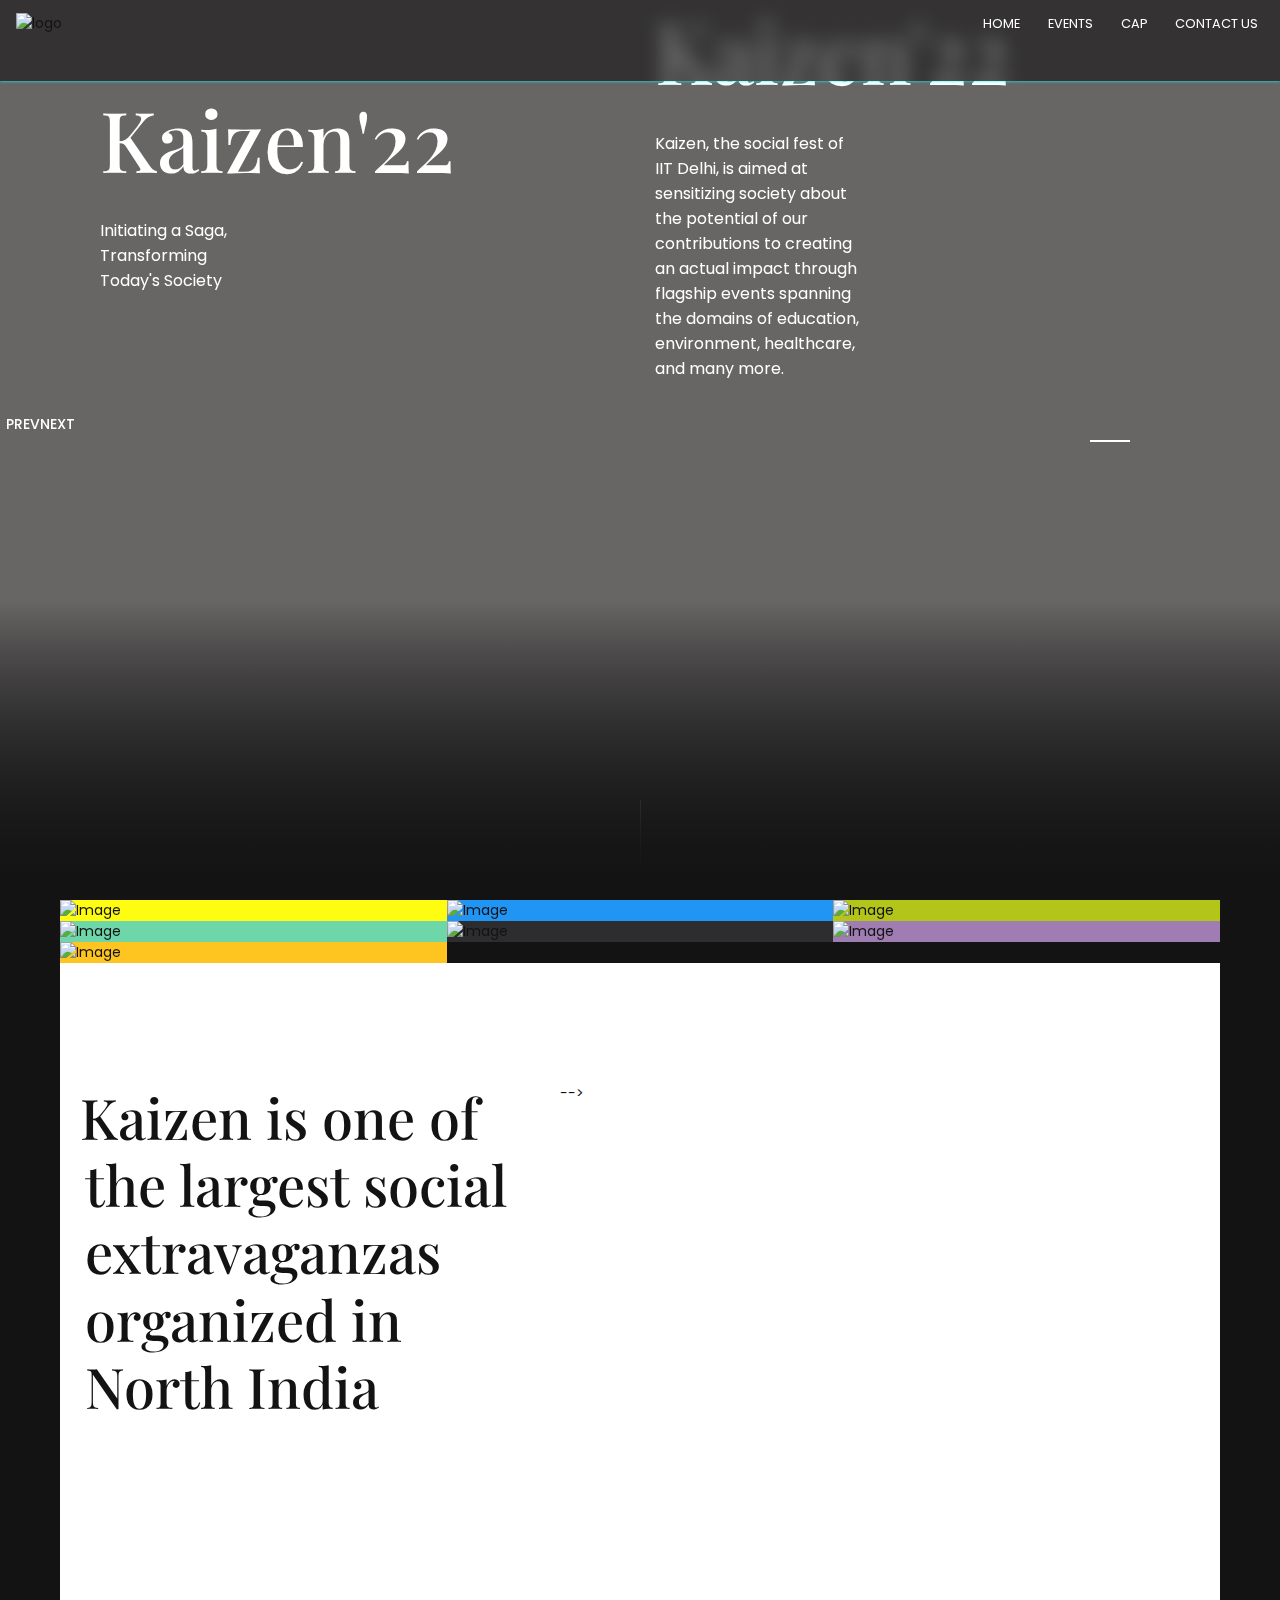
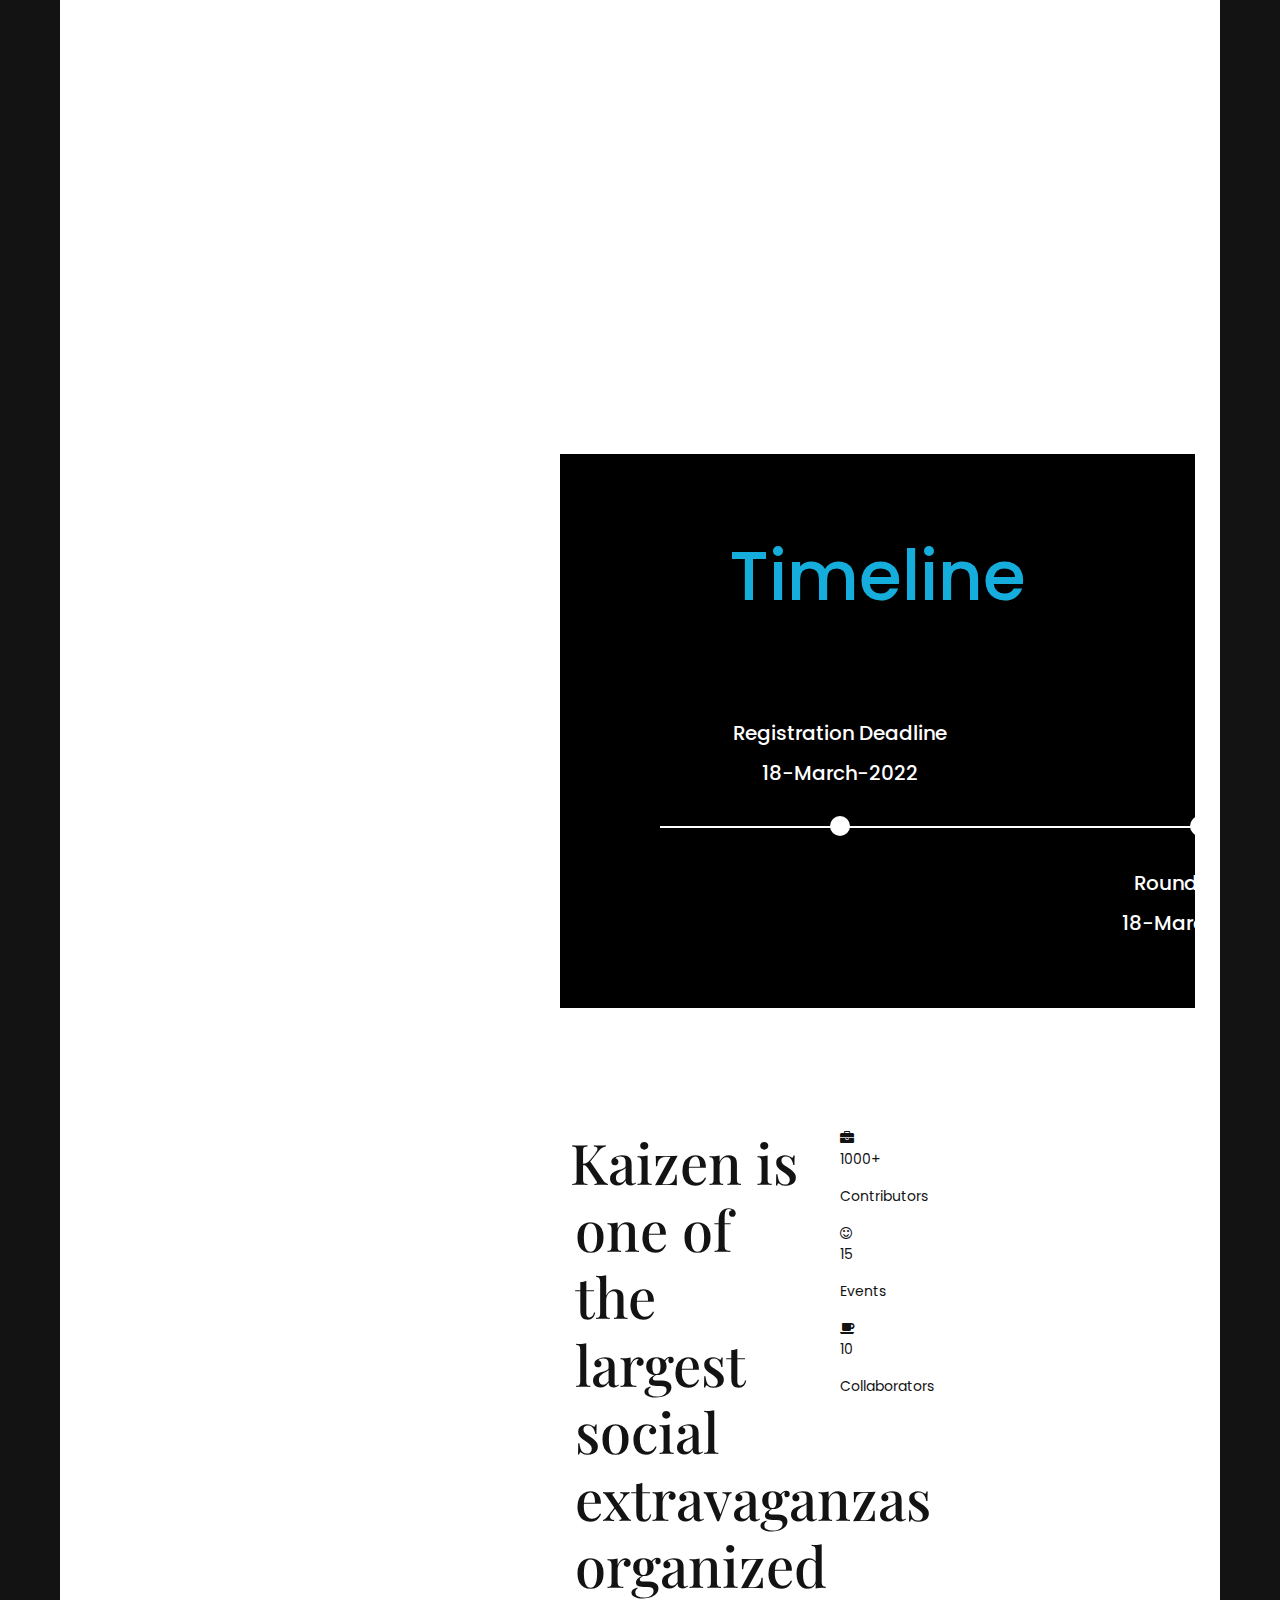
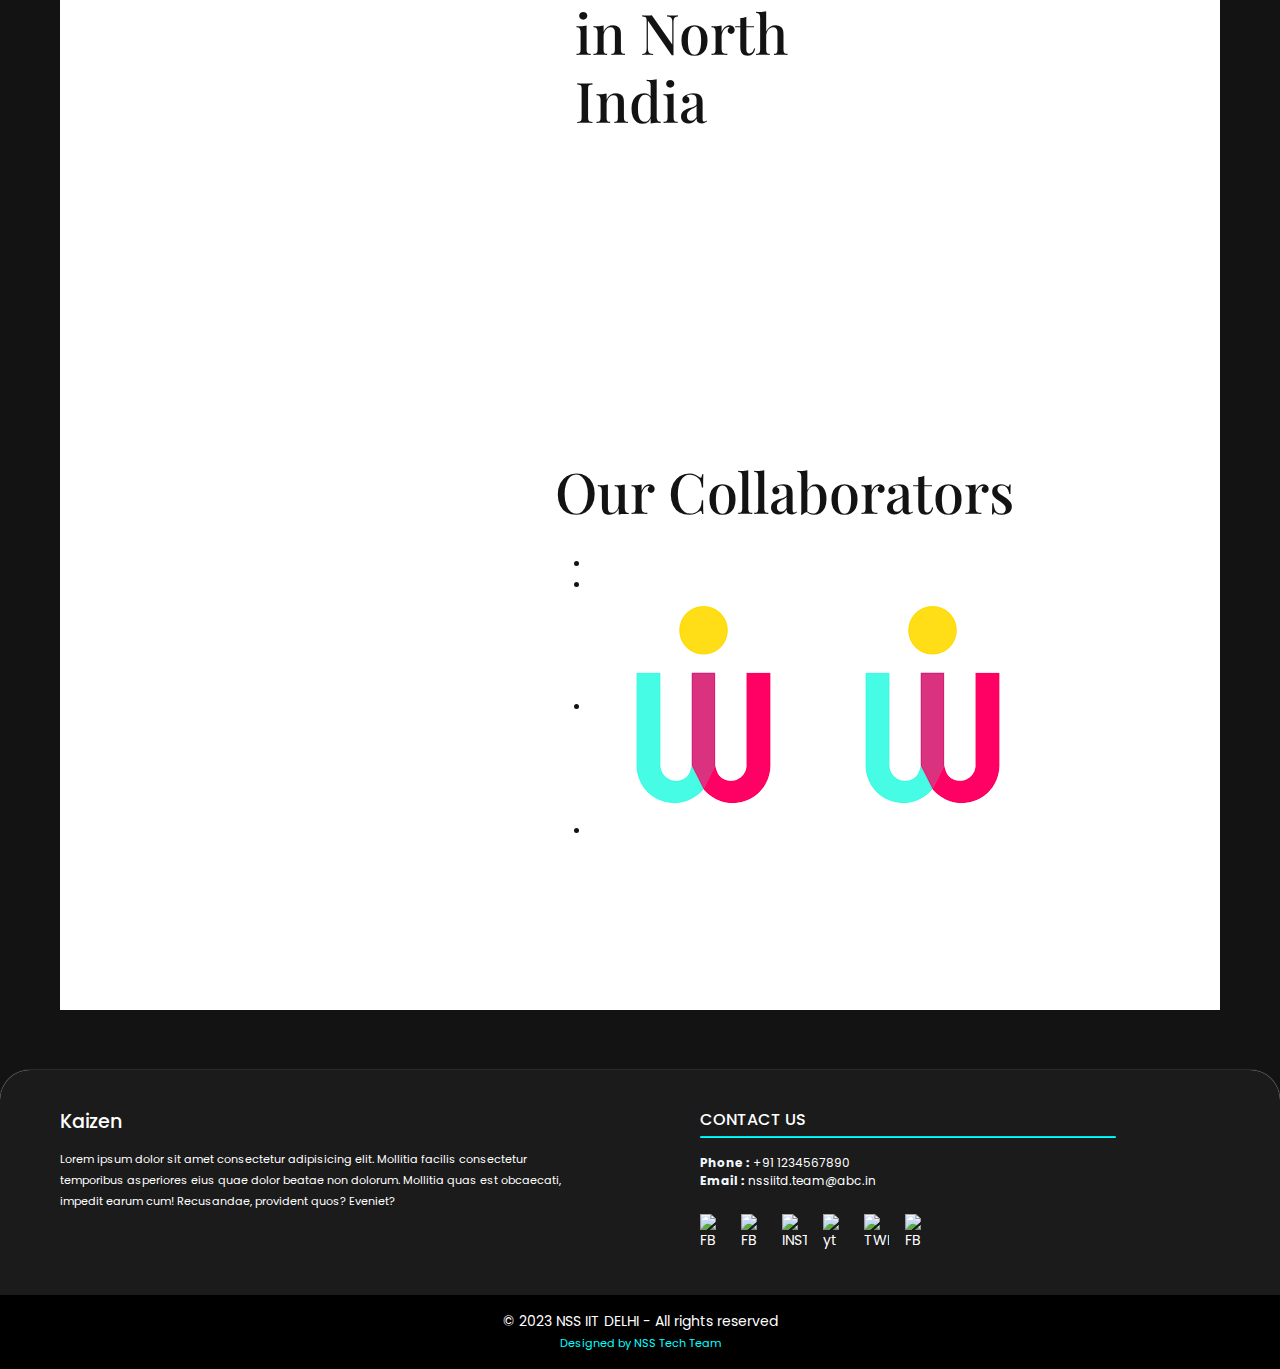
==== index.html @ ca49d946 "Merge pull request #2 from Abhijeet-Gautam5702/footer-navbar" ====
<!doctype html>
<html lang="en">

<head>

  <meta charset="utf-8">
  <meta name="viewport" content="width=device-width, initial-scale=1, shrink-to-fit=no">
  <meta name="format-detection" content="telephone=no">
  <title>Kaizen 2022 || NSS IITD</title>
  <meta name="author" content="NSS IIT Delhi">
  <meta name="description" content="Kaizen 2022">
  <meta name="keywords" content="Kaizen, NSS, IIT Delhi">


  <link href="images/kaizen.png" rel="shortcut icon">

  <!-- <script src="https://code.jquery.com/jquery-3.6.0.min.js"></script> -->

  <!-- CSS FILES -->
  <link rel="stylesheet" href="css/slideshow.css">
  <link rel="stylesheet" href="css/animate.min.css">
  <link rel="stylesheet" href="css/hamburger-menu.css">
  <link rel="stylesheet" href="css/odometer.min.css">
  <link rel="stylesheet" href="css/swiper.min.css">
  <link rel="stylesheet" href="css/fancybox.min.css">
  <link rel="stylesheet" href="css/bootstrap.min.css">
  <link rel="stylesheet" href="css/style.css">
  <link rel="stylesheet" href="css/counter.css">
  <link rel="stylesheet" href="css/footer.css">
  <link rel="stylesheet" href="css/header.css">
  <link rel="stylesheet" href="css/events.css">


</head>

<body>
  <!-- <div class="preloader"> <img src="images/preloader.gif" alt="Image">
  <ul class="text-rotater">
    <li>Hangin there</li>
    <li>Still loading</li>
    <li>Almost done</li>
  </ul>
</div> -->
  <!-- end preloader -->
  <div class="transition-overlay"></div>
  <!-- end transition-overlay -->


  <main>


    <!--
    <ul class="hamburger-navigation">
      <li><a href="https://events-kaizeniitd.netlify.app/aurora" target="blank">Aurora</a>
      </li>
      <li><a href="https://events-kaizeniitd.netlify.app/all_rise" target="blank">All Rise</a>
      </li>
      <li><a href="https://events-kaizeniitd.netlify.app/sociopreneurs" target="blank">Sociopreneurs</a> </li>
      <li><a href="https://events-kaizeniitd.netlify.app/bazinga" target="blank">Bazinga</a></li>
      <li><a href="https://events-kaizeniitd.netlify.app/404_resolved" target="blank">Hackathon</a> </li>
      <li><a href="https://events-kaizeniitd.netlify.app/tamasha" target="blank">Tamasha</a> </li>
      <li><a href="https://events-kaizeniitd.netlify.app/ingenious_geeks" target="blank">Ingenious Geeks</a></li>
    </ul>
  -->

    <!-- end hamburger-navigation -->



    <!-- <svg class="shape-overlays" viewBox="0 0 100 100" preserveAspectRatio="none">
      <path class="shape-overlays__path" d=""></path>
      <path class="shape-overlays__path" d=""></path>
      <path class="shape-overlays__path" d=""></path>
    </svg> -->



    <header class="header">
      <div class="logo"><img src="images/kaizen.png" alt="
        logo"></div>
      <!-- end logo -->

      <ul>
        <li> <a href="#home">HOME</a> </li>
        <li> <a href="#tiles01">EVENTS</a> </li>
        <li> <a target="_blank" href="https://cap-kaizen-iitd.netlify.app/">CAP</a> </li>
        <li> <a href="#footer">CONTACT US</a> </li>
      </ul>


      <!-- <div class="hamburger" id="hamburger">
        <div class="hamburger__line hamburger__line--01">
          <div class="hamburger__line-in hamburger__line-in--01"></div>
        </div>
        <div class="hamburger__line hamburger__line--02">
          <div class="hamburger__line-in hamburger__line-in--02"></div>
        </div>
        <div class="hamburger__line hamburger__line--03">
          <div class="hamburger__line-in hamburger__line-in--03"></div>
        </div>
        <div class="hamburger__line hamburger__line--cross01">
          <div class="hamburger__line-in hamburger__line-in--cross01"></div>
        </div>
        <div class="hamburger__line hamburger__line--cross02">
          <div class="hamburger__line-in hamburger__line-in--cross02"></div>
        </div>
      </div> -->
      <!-- end hamburger -->


      <!-- <div class="equalizer"> <span></span> <span></span> <span></span> <span></span> </div> -->
      <!-- end equalizer -->


    </header>




    <section id="home" class="slider">
      <div class="video-bg">
        <video src="images/teaser.mp4" loop muted autoplay></video>
      </div>
      <!-- end video -->
      <div class="swiper-container">
        <div class="swiper-wrapper">
          <div class="swiper-slide">
            <div class="inner">
              <!-- <h5 data-swiper-parallax="-600">CUSTOM ELEMENTS</h5> -->
              <h2 data-swiper-parallax="-400">Kaizen'22 </h2>
              <p data-swiper-parallax="-200" style="font-size:16px;">Initiating a Saga, Transforming Today's Society</p>
              <a href="#" class="link"></a>
              <!-- <a  class="video-link" data-fancybox data-width="640" data-height="360"> -->
              <!-- <svg version="1.1" xmlns="http://www.w3.org/2000/svg" xmlns:xlink="http://www.w3.org/1999/xlink" x="0px" y="0px"
      viewBox="0 0 104 104" enable-background="new 0 0 104 104" xml:space="preserve">
               <circle class="video-play-circle" fill="none" stroke="#fff" stroke-width="4" stroke-miterlimit="10" cx="52" cy="52" r="50"/>
             </svg> -->
              <!-- <span class="video-play-outline"></span>  -->
              <!-- </a>  -->
            </div>
            <!-- end inner -->
          </div>
          <!-- end swiper-slide -->
          <div class="swiper-slide">
            <div class="inner">
              <!-- <h5 data-swiper-parallax="-600">USER INTERFACE</h5> -->
              <h2 data-swiper-parallax="-400">Kaizen'22</h2>
              <p data-swiper-parallax="-200" style="font-size:16px;">
                Kaizen, the social fest of IIT Delhi, is aimed at sensitizing society about the potential of our
                contributions to creating an actual impact through flagship events spanning the domains of education,
                environment, healthcare, and many more.</p>
              <!-- <a href="#" class="link"></a>  -->
            </div>
            <!-- end inner -->
          </div>
          <!-- end swiper-slide -->
          <!-- <div class="swiper-slide">
           <div class="inner">
            
             <h2 data-swiper-parallax="-400">Setting easy admin system </h2>
             <p data-swiper-parallax="-200">Lorem ipsum dolor sit amet, <u>consectetur adipiscing</u> elit. Aliquam dictum mattis velit, sit amet faucibus felis iaculis nec.</p>
             <a href="#" class="link">DISCOVER NOW</a> </div>
          
         </div> -->
          <!-- end swiper-slide -->
        </div>
        <!-- Add Pagination -->
        <!-- <div class="swiper-pagination"></div> -->
        <!-- Add Navigation -->
        <div class="swiper-button-prev"><span>PREV</span><img src="images/arrow-left.svg" alt="Image"></div>
        <span class="swiper-button-line"></span>
        <div class="swiper-button-next"><span>NEXT</span><img src="images/arrow-right.svg" alt="Image"></div>
      </div>

      </div>
      <a class="ct-btn-scroll ct-js-btn-scroll" id="scrolldownbut" href="#tiles01"><img alt="Arrow Down Icon"
          src="https://raw.githubusercontent.com/solodev/scroll-down-anchor/master/images/arrow-down-1.png"></a>
      </div>

      <!-- end swiper-container -->

      <div class="scroll-down"><span></span></div>
    </section>
    <!-- end slider -->


    <section class="content" id="tiles01">
      <div class="works four-cols">
        <div class="grid-sizer"></div>
        <!-- end grid-sizer -->
        <div class="grid-item-double" style="background-color:	rgb(254, 252, 16); z-index:10;">
          <figure class="reveal-effect se2-white wow perspective-box"><img src="images/Sociopreneur.png" alt="Image">
            <figcaption> <a href="https://events-kaizeniitd.netlify.app/sociopreneurs" target="blank">
                <div class="bg-color" data-background="#ffac06"></div>
                <!-- end bg-color -->
                <div class="brand"> <img src="images/sociopreneur-bg.png" alt="Image"> </div>
                <!-- end brand -->
                <h5>Innovate | Change | Inspire</h5>
                <small>More Info</small>
              </a> </figcaption>
          </figure>
        </div>
        <div class="grid-item-double" style="background-color:	#2095f4; z-index:10;">
          <figure class="reveal-effect se2-white wow perspective-box"> <img src="images/All Rise 2.jpeg" alt="Image">
            <figcaption> <a href="https://events-kaizeniitd.netlify.app/all_rise" target="blank">
                <div class="bg-color" data-background="#ff002a"></div>
                <!-- end bg-color -->
                <div class="brand"> <img src="images/All rise-bg.png" alt="Image"> </div>
                <!-- end brand -->
                <h5>All Rise For Your Rights</h5>
                <small>More info</small>
              </a> </figcaption>
          </figure>
        </div>
        <!-- end grid-item -->
        <div class="grid-item-double " style="background-color:	#b4c51a; z-index:10;">
          <figure class="reveal-effect se2-white wow perspective-box"><img src="images/Bazinga.jpg" alt="Image">
            <figcaption> <a href="https://events-kaizeniitd.netlify.app/bazinga" target="blank">
                <div class="bg-color" data-background="#f88d25"></div>
                <!-- end bg-color -->
                <div class="brand"> <img src="images/bazinga-bg.png" alt="Image"> </div>
                <!-- end brand -->
                <h5>A Stand Up Comedy Event</h5>
                <small>More info</small>
              </a></figcaption>
          </figure>
        </div>
        <!-- end grid-item -->
        <div class="grid-item" style="background-color:	#6dd7a9; z-index:10;">
          <figure class="reveal-effect se2-white wow perspective-box"><img src="images/Hackathon.jpg" alt="Image">
            <figcaption> <a href="https://events-kaizeniitd.netlify.app/404_resolved" target="blank">
                <div class="bg-color" data-background="#6dd7a9"></div>
                <!-- end bg-color -->
                <div class="brand"> <img src="images/resolved-bg.png" alt="Image"> </div>
                <!-- end brand -->
                <h5>Ideate | Code | Win</h5>
                <small>More Info</small>
              </a></figcaption>
          </figure>
        </div>
        <!-- end grid-item -->
        <div class="grid-item" style="background-color:	#2d2d2f; z-index:10;">
          <figure class="reveal-effect se2-white wow perspective-box"><img src="images/Tamasha.png" alt="Image">
            <figcaption><a href="https://events-kaizeniitd.netlify.app/tamasha" target="blank">
                <div class="bg-color" data-background="#2d2d2f"></div>
                <!-- end bg-color -->
                <div class="brand"> <img src="images/Tamasha-bg.png" alt="Image"> </div>
                <!-- end brand -->
                <h5>Create a New Story</h5>
                <small>More Info</small>
                <!-- <small>VIDEO, OTHERS</small> -->
              </a> </figcaption>
          </figure>
        </div>
        <!-- end grid-item -->

        <!-- end grid-item  Inauguration-->
        <div class="grid-item-double" style="background-color:	#9f7cb2; z-index:10;">
          <figure class="reveal-effect se2-white wow perspective-box"><img src="images/Inaguration2 (2).jpeg"
              target="blank" alt="Image">
            <figcaption> <a href="https://events-kaizeniitd.netlify.app/aurora">
                <div class="bg-color" data-background="#e4aab4"></div>

                <div class="brand"> <img src="images/aurora.png" alt="Image"> </div>

                <h5>Where it all begins!</h5>
                <small>More Info</small>
              </a> </figcaption>
          </figure>
        </div>
        <!-- end grid-item -->
        <div class="grid-item" style="background-color:	#fec520; z-index:10;">
          <figure class="reveal-effect se2-white wow perspective-box"><img src="images/Ingenious Geeks.jpg" alt="Image">
            <figcaption> <a href="https://events-kaizeniitd.netlify.app/ingenious_geeks" target="blank">
                <div class="bg-color" data-background="#fec520"></div>
                <!-- end bg-color -->
                <div class="brand"> <img src="images/geeks-bg.png" alt="Image"> </div>
                <!-- end brand -->
                <h5>It's not rocket science</h5>
                <small>More Info</small>
              </a></figcaption>
          </figure>
        </div>
      </div>

<!--
      <div class="container my-auto  ">
        <style type="text/css">
          h1 {
            color: black;
            /* background-color: black; */
            text-align: center;
            margin-top: 950px;
            padding: 30px;
            size: 40px;
          }
        </style>
        <div>
          <h1>Event Schedule</h2>
        </div>
        <img class="py-2" style="display:block;
       width:100%; max-height:930px; " src="images/timeline2.jpg" />

      </div>


      <!-- end side-image-content -->
      <div class="awards" id="counter">
        <div class="container">
          <div class="row">
            <div class="col-md-5 col-sm-12 col-12 wow fadeIn">
              <!-- <h5>OUR AWARDS</h5> -->
              <h2>Kaizen is one of the largest social extravaganzas organized in North India</h2>
            </div>
            <!-- end col-5 -->
            <div class="col-md-7 col-sm-12 col-12 wow fadeIn" data-wow-delay="0.2s">
              <link rel="stylesheet" href="https://netdna.bootstrapcdn.com/font-awesome/4.0.3/css/font-awesome.min.css">
              <div id="projectFacts" class="sectionClass">
                <div class="fullWidth eight columns">
-->

    </div>


    <div class="timeline">
      <div class="timeline-heading">
        <h1>Timeline</h1>
      </div>
      <div class="timeline-container scrollbar-hidden">
        <div class="timeline-line"></div>
        <div class="timeline-event-box">
          <!-- div.event1 -->
          <div class="timeline-event timeline-event-top">
            <div>Registration Deadline</div>
            <div>18-March-2022</div>
            <div class="timeline-dot timeline-dot-top"></div>
          </div>
          <div class="timeline-event timeline-event-bottom">
            <div>Round-1 Quiz</div>
            <div>18-March-2022</div>
            <div class="timeline-dot timeline-dot-bottom"></div>
          </div>
          <div class="timeline-event timeline-event-top">
            <div>First Day of Kaizen</div>
            <div>19-March-2022</div>
            <div class="timeline-dot timeline-dot-top"></div>
          </div>
          <div class="timeline-event timeline-event-bottom">
            <div>Inauguration Ceremony</div>
            <div>19-March-2022</div>
            <div class="timeline-dot timeline-dot-bottom"></div>
          </div>
          <div class="timeline-event timeline-event-top">
            <div>Event Date</div>
            <div>19-March-2022</div>
            <div class="timeline-dot timeline-dot-top"></div>
          </div>
          <div class="timeline-event timeline-event-bottom">
            <div>Registration Deadline</div>
            <div>20-March-2022</div>
            <div class="timeline-dot timeline-dot-bottom"></div>
          </div>
          <div class="timeline-event timeline-event-top">
            <div>Finish Date</div>
            <div>20-April-2022, 6:45pm - 8:45pm</div>
            <div class="timeline-dot timeline-dot-top"></div>
          </div>
        </div>
      </div>
    </div>





    <!-- <div class="container my-auto  ">
      <style type="text/css">

        h1  {color: black;
             /* background-color: black; */
             text-align: center;
             margin-top: 950px;
           padding: 30px;
          size: 40px;}
        
        </style>
     <div> <h1>Event Schedule</h2>
     </div>
      <img class="py-2" style="display:block;
       width:100%; max-height:930px; " src="images/timeline2.jpg"/>
      
    </div> -->
    
 
    <!-- end side-image-content -->
    <div class="awards" id="counter">
      <div class="container">
        <div class="row">
          <div class="col-md-5 col-sm-12 col-12 wow fadeIn">
            <!-- <h5>OUR AWARDS</h5> -->
            <h2>Kaizen is one of the largest social extravaganzas organized in North India</h2>
          </div>
          <!-- end col-5 -->
          <div class="col-md-7 col-sm-12 col-12 wow fadeIn" data-wow-delay="0.2s">
            <link rel="stylesheet" href="https://netdna.bootstrapcdn.com/font-awesome/4.0.3/css/font-awesome.min.css">
            <div id="projectFacts" class="sectionClass">
              <div class="fullWidth eight columns">

                  <div class="projectFactsWrap " style="justify-content:center">
                    <div class="item wow fadeInUpBig animated animated" data-number="4500" style="visibility: visible;">
                      <i class="fa fa-briefcase"></i>
                      <p id="number1" class="number">1000+</p>

                      <span></span>
                      <p>Contributors</p>
                    </div>
                    <div class="item wow fadeInUpBig animated animated" data-number="15" style="visibility: visible;">
                      <i class="fa fa-smile-o"></i>
                      <p id="number2" class="number">15</p>
                      <span></span>
                      <p>Events</p>
                    </div>
                    <div class="item wow fadeInUpBig animated animated" data-number="10" style="visibility: visible;">
                      <i class="fa fa-coffee"></i>
                      <p id="number3" class="number">10</p>
                      <span></span>
                      <p>Collaborators</p>
                    </div>

                  </div>
                </div>
              </div>
              <!-- end row inner -->
            </div>
            <!-- end col-7 -->
          </div>
          <!-- end row -->
        </div>
        <!-- end container -->
      </div>


      <!-- Slideshow container -->
      <div class="slideshow-container">

        <!-- Full-width images with number and caption text -->
        <div class="mySlides fade">
          <div class="numbertext"></div>
          <img src="images/slideshow4.jpeg" style="width:100%">
        </div>
        <div class="mySlides fade">
          <div class="numbertext"></div>
          <img src="images/slideshow5.jpeg" style="width:100%">
        </div>
        <div class="mySlides fade">
          <div class="numbertext"></div>
          <img src="images/slideshow6.jpeg" style="width:100%">
        </div>
        <div class="mySlides fade">
          <div class="numbertext"></div>
          <img src="images/slideshow2.jpeg" style="width:100%">
        </div>

        <div class="mySlides fade">
          <div class="numbertext"></div>
          <img src="images/slideshow1.jpeg" style="width:100%">
        </div>

        <!-- Next and previous buttons -->

      </div>
      <br>

      <!-- The dots/circles -->
      <!-- <div style="text-align:center">
        <span class="dot" onclick="currentSlide(1)"></span>
        <span class="dot" onclick="currentSlide(2)"></span>
        <span class="dot" onclick="currentSlide(3)"></span>
        <span class="dot" onclick="currentSlide(4)"></span>
        <span class="dot" onclick="currentSlide(5)"></span>
      </div> -->


      <div class="our-clients my-5">
        <h2>Our Collaborators</h2>
        <ul class="container-fluid m-3">
          <li> <img class="sponsers"
              src="http://cdn.shopify.com/s/files/1/0396/4459/4329/files/N1_1200x1200.png?v=1605945685" alt=""> <img
              class="sponsers" src="http://cdn.shopify.com/s/files/1/0396/4459/4329/files/N1_1200x1200.png?v=1605945685"
              alt=""> </li>
          <li> <img class="sponsers"
              src="https://media.geeksforgeeks.org/wp-content/cdn-uploads/20200617163105/gfg-logo.png" alt=""> <img
              class="sponsers" src="https://media.geeksforgeeks.org/wp-content/cdn-uploads/20200617163105/gfg-logo.png"
              alt=""> </li>
          <li> <img class="sponsers"
              src="[data-uri]"
              alt=""> <img class="sponsers"
              src="[data-uri]"
              alt=""> </li>
          <li> <img class="sponsers" src="images/soch.jpeg" alt="" style="
          background: #f7f7f7;
      "> <img class="sponsers" src="images/soch.jpeg" alt="" style="
      background: #f7f7f7;
"> </li>

        </ul>
      </div>


      <!-- end awards -->
    </section>
    <!-- end content -->

    <!--Footer starts-->
    <footer id="footer" class="footer">
      <div class="footer__kaizen">
        <div class="kaizen-title">
          <h2>Kaizen</h2>
          <img src="images/kaizen.png" alt="">
        </div>
        <p class="kaizen-desc">
          Lorem ipsum dolor sit amet consectetur adipisicing elit. Mollitia facilis consectetur temporibus asperiores
          eius quae dolor beatae non dolorum. Mollitia quas est obcaecati, impedit earum cum! Recusandae, provident
          quos? Eveniet?
        </p>

      </div>
      <div class="footer__reach">
        <div class="reach-contact">
          <h2>CONTACT US</h2>
          <hr>
          <ul>
            <li>
              <span>Phone :</span>
              +91 1234567890
            </li>
            <li>
              <span>Email :</span>
              nssiitd.team@abc.in
            </li>
          </ul>
        </div>
        <div class="reach-socials">
          <a href="https://www.facebook.com/NSSIITDelhi" target="blank">
            <img alt="FB" src="images/facebookl.png" />
          </a>
          <a href="https://www.linkedin.com/company/nss-iit-delhi/?originalSubdomain=in" target="blank">
            <img alt="FB" src="images/linkedin.png" />
          </a>
          <a href="https://www.instagram.com/nssiitd/?hl=en" target="blank">
            <img alt="INST" src="images/instagram.png" />
          </a>
          <a href="https://www.youtube.com/channel/UC3nq2Tsw8eruu22-MBr2_ow" target="blank">
            <img alt="yt" src="images/youtube.png" />
          </a>
          <a href="https://mobile.twitter.com/nss_iitd" target="blank">
            <img alt="TWITTER" src="images/twitter.png" />
          </a>
          <a href="http://nss.iitd.ac.in/#!/" target="blank">
            <img alt="FB" src="images/web-link.png" />
          </a>
        </div>
      </div>

      <section class="footer__copyright">© 2023 NSS IIT DELHI - All rights reserved <br>
        <span>
          Designed by NSS Tech Team
        </span>
      </section>
    </footer>
    <!--Footer ends-->


  </main>

  <audio id="link" src="images/Website_music.mp3" preload="auto"></audio>

  <!-- JS FILES -->
  <script src="js/jquery.min.js"></script>
  <script>
    // PRELOADER
    (function ($) {
      $(window).load(function () {
        $("body").addClass("page-loaded");
      });
    })(jQuery)
  </script>

  <script src="js/slideshow.js"></script>
  <script src="js/bootstrap.min.js"></script>
  <script src="js/swiper.min.js"></script>
  <script src="js/fancybox.min.js"></script>
  <script src="js/jquery.stellar.js"></script>
  <script src="js/odometer.min.js"></script>
  <script src="js/hamburger.min.js"></script>
  <script src="js/easings.js"></script>
  <script src="js/isotope.min.js"></script>
  <script src="js/wow.min.js"></script>
  <script src="js/perspective.min.js"></script>
  <script src="js/scripts.js"></script>
  <script src="js/counter.js"></script>
  <script src="js/scroll-down.js"></script>
  <!-- <script src="js/header.js"></script> -->


</body>

</html>
---- css/style.css ----
/*

@Author: Themezinho
@URL: http://www.themezinho.net
 
This file contains the styling for the actual theme, this
is the file you need to edit to change the look of the
theme.


	// Table of contents //

		01. GOOGLE FONTS
		02. BODY
		03. HTML TAGS
		04. CUSTOM TAGS
		05. SECTIONS
		06. CONTENT
		07. ODOMETER
		08. EQUALIZER
		09. REVEAL EFFECT
		10. PAGE TRANSITION
		11. PRELOADER
		12. PAGE LOADED
		13. TEXT ROTATER
		14. PERSPECTIVE 
		15. SOCIAL BAR
		16. HEADER
		17. DROPDOWN
		18. SLIDER
		19. SLIDER FRACTION
		20. SLIDER BUTTONS
		21. SLIDER CONTENT
		22. SLIDER LINKS
		23. INT HERO
		24. ABOUT STUDIO
		25. WORKS
		26. WORKS FILTER
		27. WORKS FIGURE
		28. ICON FEATURES
		29. TEAM MEMBERS
		30. CLIENTS
		31. SIDE IMAGE CONTENT
		32. AWARDS
		33. JOURNAL
		34. CONTACT
		35. FOOTER
		36. SCROLL DOWN
		37. RESPONSIVE MEDIUM FIXES
		38. RESPONSIVE TABLET FIXES
		39. RESPONSIVE MOBILE FIXES

	

*/

/* GOOGLE FONTS */
@import url("https://fonts.googleapis.com/css?family=Playfair+Display|Fjalla+One|Poppins:300,400,500,600,700,900&subset=latin-ext");

html{
  scroll-behavior: smooth;
}
/* BODY */
* {
  outline: none !important;
}
body {
  margin: 0;
  padding: 0;
  font-family: "Poppins", sans-serif;
  font-size: 14px;
  color: #131314;
  background: #131314;
}
body {
  -webkit-font-smoothing: antialiased;
  text-rendering: optimizeLegibility;
  -moz-osx-font-smoothing: grayscale;
}
body {
  height: 100%;
}
html {
  height: 100%;
}

/* HTML TAGS */
a {
  -webkit-transition: 0.25s ease-in-out;
  -moz-transition: 0.25s ease-in-out;
  -ms-transition: 0.25s ease-in-out;
  -o-transition: 0.25s ease-in-out;
  transition: 0.25s ease-in-out;
  text-decoration: none;
  color: white;
}
a:hover {
  text-decoration: none;
  color: white;
}
img {
  max-width: 100%;
}
strong {
  font-weight: 700;
}
b {
  font-weight: 700;
}

/* CUSTOM TAGS */
.pull-left {
  float: left;
}
.pull-right {
  float: right;
}
.overflow-hidden {
  overflow: hidden;
}
.no-margin {
  margin: 0 !important;
}

/* SECTIONS */
main {
  width: 100%;
  float: left;
  position: relative;
  z-index: 2;
}
section {
  position: relative;
}
aside {
  position: relative;
}
footer {
  position: relative;
}

/* CONTENT */
.content {
  width: calc(100% - 120px);
  float: left;
  background: #fff;
  margin: 0 60px;
}

/* ODOMETER */
.odometer.odometer-auto-theme .odometer-digit,
.odometer.odometer-theme-car .odometer-digit {
  padding: 0;
}
.odometer.odometer-auto-theme .odometer-digit .odometer-digit-inner,
.odometer.odometer-theme-car .odometer-digit .odometer-digit-inner {
  left: 0;
}

/* EQUALIZER */
.equalizer {
  width: 18px;
  height: 20px;
  cursor: pointer;
  position: relative;
}
.equalizer span {
  background: #fff;
  width: 3px;
  height: 0px;
  bottom: 0;
  left: 0%;
  display: block;
  position: absolute;
  transition: height 0.2s linear;
}
.equalizer span:nth-child(1) {
  margin-left: 5px;
}
.equalizer span:nth-child(2) {
  margin-left: 10px;
}
.equalizer span:nth-child(4) {
  margin-left: 15px;
}
.equalizer span:nth-child(5) {
  margin-left: 20px;
}
.equalizer.paused span {
  height: 3px !important;
}

/* PAGE TRANSITION */
.transition-overlay {
  width: 100%;
  height: 100%;
  position: fixed;
  left: 0;
  top: 0;
  background: #f50c19;
  z-index: 99999;
  opacity: 0;
  visibility: hidden;
}
.transition-overlay {
  -moz-transition: all 0.5s ease;
  -o-transition: all 0.5s ease;
  -ms-transition: all 0.5s ease;
  transition: all 0.5s ease;
}
.transition-overlay.show-me {
  opacity: 1;
  visibility: visible;
}

/* PRELOADER */
.preloader {
  width: 100%;
  height: 100%;
  position: fixed;
  left: 0;
  top: 0;
  z-index: 99;
  background: #f50c1a;
}
.preloader {
  -webkit-transition: all 0.4s ease;
  -moz-transition: all 0.4s ease;
  -ms-transform: all 0.4s ease;
  transition: all 0.4s ease;
}
.preloader * {
  -webkit-transition: all 0.4s ease;
  -moz-transition: all 0.4s ease;
  -ms-transform: all 0.4s ease;
  transition: all 0.4s ease;
}
.preloader img {
  width: 80px;
  height: 80px;
  position: absolute;
  left: 50%;
  top: 50%;
  margin-left: -40px;
  margin-top: -40px;
  z-index: 4;
  border-radius: 50%;
  padding: 10px;
  background: #fff;
}

/* PAGE LOADED */
.page-loaded .preloader {
  top: -100%;
  transition-delay: 0.6s;
}
.page-loaded .preloader img {
  opacity: 0;
  margin-top: -120px;
  transition-delay: 0.3s;
}



.page-loaded .header {
  /* background: rgba(0, 0, 0, 0.3); */
  /* backdrop-filter: blur(10px); */
  width: 100%;
  position: fixed;
  top: 0;
  z-index: 999;
  opacity: 1;
  transition-delay: 0.2s;
}


.page-loaded .slider {
  transform: translateY(0);
  transition-delay: 0.6s;
  opacity: 1;
}
.page-loaded .int-hero .inner h2 {
  transform: translateY(0);
  transition-delay: 0.6s;
  opacity: 1;
}

/* TEXT ROTATER*/
.text-rotater {
  width: 100%;
  float: left;
  height: 20px;
  position: absolute;
  left: 0;
  top: 50%;
  margin-top: 60px;
  font-size: 11px;
  font-weight: 600;
  color: #fff;
  text-transform: uppercase;
}
.text-rotater li {
  width: 100%;
  position: absolute;
  left: 0;
  top: 0;
  text-align: center;
  opacity: 0;
  animation: play 4.5s infinite;
}
.text-rotater li:nth-child(2) {
  animation-delay: 1.5s;
}
.text-rotater li:nth-child(3) {
  animation-delay: 3s;
}

/* PERSPECTIVE HOVER */
.perspective-box {
  position: relative;
  display: inline-block;
  width: 100%;
  margin: 5px;
  cursor: pointer;
  transform: perspective(600px) translate3d(0, 0, 0);
  backface-visiblity: none;
  transform-style: preserve-3d;
}
.perspective-box img {
  width: 100%;
  float: left;
}
.perspective-box:hover {
  box-shadow: 0 66px 75px -10px rgba(0, 0, 0, 0.3);
  transform-style: preserve-3d;
  z-index: 20;
}

/* SOCIAL BAR */
.social-bar {
  width: 400px;
  position: fixed;
  left: 0;
  top: 50%;
  margin-top: 200px;
  z-index: 3;
  -moz-transform: rotate(-90deg);
  -ms-transform: rotate(-90deg);
  -webkit-transform: rotate(-90deg);
  transform: rotate(-90deg);
  -moz-transform-origin: 0 0;
  -ms-transform-origin: 0 0;
  -webkit-transform-origin: 0 0;
  transform-origin: 0 0;
  text-align: center;
}
.social-bar li {
  display: inline-block;
  list-style: none;
  padding: 20px 0;
  margin: 0 10px;
  font-weight: 600;
  -moz-transform: rotate(+90deg);
  -ms-transform: rotate(+90deg);
  -webkit-transform: rotate(+90deg);
  transform: rotate(+90deg);
}
.social-bar li a {
  float: left;
  color: #fff;
  font-size: 11px;
}
.social-bar li a:hover {
  text-decoration: none;
  color: #f50c1a;
}

/* HEADER */

/* .header {
  width: 100%;
  position: absolute;
  left: 0;
  top: -100%;
  z-index: 5;
  opacity: 0;
}  */
.header {
  -webkit-transition: all 1s ease;
  -moz-transition: all 1s ease;
  -ms-transform: all 1s ease;
  transition: all 1s ease;
}
/*
.header .logo {
  margin-right: 0px;
  margin-top: 0px;
}
.header .logo img {
  width: 70px;
  object-fit: cover;
}
*/
/*
.header .phone {
  float: left;
  color: #fff !important;
  line-height: 32px;
  font-family: "Fjalla One";
}
.header .language {
  float: right;
  margin-right: 30px;
  margin-bottom: 0;
}
.header .language li {
  float: left;
  list-style: none;
  margin: 0;
  margin-left: 20px;
  font-family: "Fjalla One";
}
.header .language li a {
  float: left;
  color: #fff;
  line-height: 35px;
}
.header .language li a:hover {
  text-decoration: none;
  opacity: 0.8;
}
.header .hamburger {
  float: right;
  margin-top: -5px;
}
.header .equalizer {
  float: right;
  margin-top: 5px;
  margin-right: 20px;
}
.overflow-hidden .header .logo img {
  -webkit-filter: brightness(0) invert(1);
  filter: brightness(0) invert(1);
}
*/

/* DROPDOWN */
.hamburger-navigation li:hover ul {
  display: block;
}
.hamburger-navigation li ul {
  width: 100%;
  float: left;
  margin: 0;
  padding: 0;
  text-align: center;
  display: none;
}
.hamburger-navigation li ul li {
  width: auto;
  float: none;
  display: inline-block;
  padding: 0;
  margin: 0;
  position: relative;
}
.hamburger-navigation li ul li:after {
  content: "";
  width: 6px;
  height: 6px;
  background: #fff;
  position: absolute;
  right: -16px;
  top: 7px;
  border-radius: 50%;
}
.hamburger-navigation li ul li:last-child:after {
  display: none;
}
.hamburger-navigation li ul li a {
  font-size: 15px;
  padding: 0 10px;
}

/* SLIDER */
.slider {
  width: 100%;
  height: 100vh;
  float: left;
  position: relative;
  background: #131314;
  z-index: 1;
}
.slider {
  transform: translateY(250px);
  opacity: 0;
}
.slider {
  -webkit-transition: 0.25s ease-in-out;
  -moz-transition: 0.25s ease-in-out;
  -ms-transition: 0.25s ease-in-out;
  -o-transition: 0.25s ease-in-out;
  transition: 0.25s ease-in-out;
}
.slider .video-bg {
  width: 100%;
  height: 100%;
  position: absolute;
  left: 0;
  top: 0;
  overflow: hidden;
  background: #686565;
}
.slider .video-bg video {
  min-height: 100%;
  min-width: 100%;
  float: left;
  mix-blend-mode: hard-light;
  -webkit-filter: grayscale(100%) contrast(1);
  filter: grayscale(100%) contrast(0.8);
}
.slider .video-bg:after {
  content: "";
  width: 100%;
  height: 100%;
  position: absolute;
  top: 0;
  left: 0;
  background-color: #1d3162;
  mix-blend-mode: lighten;
}
.slider .animation-hero {
  width: 100%;
  height: 100%;
  position: absolute;
  left: 0;
  top: 0;
  background: url(../images/hero1.gif) center no-repeat #131314;
  background-size: 600px 450px;
}
.slider .swiper-container {
  width: 100%;
  height: 100%;
  position: absolute;
  left: 0;
  top: 0;
  overflow: hidden;
}
.slider .swiper-container {
  -webkit-transition: all 0.8s ease;
  -moz-transition: all 0.8s ease;
  -ms-transform: all 0.8s ease;
  transition: all 0.8s ease;
}
.slider .swiper-container .swiper-wrapper {
  width: 100%;
  float: left;
  display: flex;
  flex-direction: row;
}

/* SPLIT */
.split {
  width: 100%;
  height: 100vh;
  float: left;
  position: relative;
  background: #131314;
  z-index: 1;
}
.split .inner {
  width: 100%;
  float: left;
  padding: 0 100px;
  color: #fff;
}
.split .inner p {
  display: inline-block;
  width: 50%;
  font-size: 32px;
  font-weight: 300;
}
.split .inner a {
  display: inline-block;
  font-size: 12px;
  font-weight: 600;
  color: #fff;
  position: relative;
}
.split .inner a:hover {
  text-decoration: none;
}
.split .inner a:before {
  content: "";
  display: block;
  position: absolute;
  left: 0;
  bottom: 2px;
  height: 7px;
  width: 0;
  transition: width 0s ease, background 0.25s ease;
  mix-blend-mode: color;
}
.split .inner a:after {
  content: "";
  display: block;
  position: absolute;
  right: 0;
  bottom: 2px;
  height: 7px;
  width: 0;
  background: #56e9b1;
  transition: width 0.25s ease;
  mix-blend-mode: color;
}
.split .inner a:hover:before {
  width: 100%;
  background: #56e9b1;
  transition: width 0.25s ease;
}
.split .inner a:hover:after {
  width: 100%;
  background: transparent;
  transition: all 0s ease;
}
.split .split-back {
  position: relative;
  background: #ebca1c;
  color: #fff;
  height: 100%;
  overflow: hidden;
  display: flex;
  align-items: center;
}
.split .split-front {
  position: absolute;
  top: 0;
  left: 0;
  width: 100%;
  justify-content: flex-end;
  height: 100%;
  overflow: hidden;
  display: flex;
  align-items: center;
}
.split .split-front .front-bg {
  width: 100%;
  height: 100%;
  float: left;
  background: #8e8973;
  position: absolute;
  left: 0;
  top: 0;
}
.split .split-front .text-holder {
  position: relative;
  z-index: 2;
}
.split .inner h1 {
  width: 100%;
  float: left;
  font-size: 15vw;
  font-weight: 700;
  padding-bottom: 15px;
  overflow: hidden;
  -webkit-background-clip: text;
  -webkit-text-fill-color: transparent;
  background-image: url(../images/hero1.jpg);
  background-size: cover;
  background-position: center;
}

/* SLIDER FRACTION */
.slider .swiper-container .swiper-pagination-fraction {
  width: 100px;
  height: 50px;
  position: absolute;
  left: 100px;
  right: auto;
  top: auto;
  bottom: 30px;
  color: #fff;
  font-size: 11px;
}
.slider .swiper-container .swiper-pagination-fraction span:first-child {
  font-size: 56px;
  height: 50px;
  line-height: 50px;
  float: left;
  overflow: hidden;
  text-indent: -17px;
  margin-right: -25px;
  padding-top: 3px;
  font-weight: 500;
}
.slider .swiper-container .swiper-pagination-fraction span:last-child {
  font-size: 14px;
}
.slider .swiper-container .swiper-pagination-fraction span:before {
  content: "0";
}

/* SLIDER BUTTONS */
.slider .swiper-container .swiper-button-prev {
  width: 40px;
  height: 26px;
  float: left;
  right: 200px;
  left: auto;
  top: 50%;
  z-index: 6;
  background: none;
  overflow: hidden;
  text-align: right;
}
.slider .swiper-container .swiper-button-prev img {
  height: 26px;
}
.slider .swiper-container .swiper-button-prev span {
  width: 100%;
  float: left;
  line-height: 26px;
  font-weight: 500;
  color: #fff;
}
.slider .swiper-container .swiper-button-prev:hover img {
  transform: translateY(-100%);
}
.slider .swiper-container .swiper-button-prev:hover span {
  transform: translateY(-100%);
}
.slider .swiper-container .swiper-button-prev * {
  -webkit-transition: all 0.4s ease;
  -moz-transition: all 0.4s ease;
  -ms-transform: all 0.4s ease;
  transition: all 0.4s ease;
}
.slider .swiper-container .swiper-button-next {
  width: 40px;
  height: 26px;
  float: left;
  right: 100px;
  left: auto;
  top: 50%;
  z-index: 6;
  background: none;
  overflow: hidden;
}
.slider .swiper-container .swiper-button-line {
  width: 40px;
  height: 2px;
  background: #fff;
  position: absolute;
  right: 150px;
  top: 50%;
  z-index: 2;
  margin-top: -10px;
}
.slider .swiper-container .swiper-button-next img {
  height: 26px;
}
.slider .swiper-container .swiper-button-next span {
  width: 100%;
  float: left;
  line-height: 26px;
  font-weight: 500;
  color: #fff;
}
.slider .swiper-container .swiper-button-next:hover img {
  transform: translateY(-100%);
}
.slider .swiper-container .swiper-button-next:hover span {
  transform: translateY(-100%);
}
.slider .swiper-container .swiper-button-next * {
  -webkit-transition: all 0.4s ease;
  -moz-transition: all 0.4s ease;
  -ms-transform: all 0.4s ease;
  transition: all 0.4s ease;
}

/* SLIDER CONTENT */
.slider .swiper-container .swiper-slide {
  color: #fff;
  display: flex;
  flex-direction: column;
  justify-content: center;
  background-size: cover;
}
.slider .swiper-container .swiper-slide:after {
  content: "";
  width: 100%;
  height: 300px;
  position: absolute;
  left: 0;
  bottom: 0;
  z-index: 3;
  background-image: linear-gradient(
    to bottom,
    rgba(0, 0, 0, 0) 0%,
    rgba(19, 19, 20, 1) 100%
  );
  background-image: -o-linear-gradient(
    to bottom,
    rgba(0, 0, 0, 0) 0%,
    rgba(19, 19, 20, 1) 100%
  );
  background-image: -moz-linear-gradient(
    to bottom,
    rgba(0, 0, 0, 0) 0%,
    rgba(19, 19, 20, 1) 100%
  );
  background-image: -webkit-linear-gradient(
    to bottom,
    rgba(0, 0, 0, 0) 0%,
    rgba(19, 19, 20, 1) 100%
  );
  background-image: -ms-linear-gradient(
    to bottom,
    rgba(0, 0, 0, 0) 0%,
    rgba(19, 19, 20, 1) 100%
  );
}
.slider .swiper-container .swiper-slide .inner {
  width: 100%;
  padding: 0 100px;
  position: relative;
  z-index: 4;
}
.slider .swiper-container .swiper-slide .inner h5 {
  font-size: 12px;
  font-weight: 700;
}
.slider .swiper-container .swiper-slide .inner h5:before {
  content: "";
  width: 4px;
  height: 10px;
  float: left;
  background: #f50c1a;
  margin-left: -10px;
  margin-top: 2px;
}
.slider .swiper-container .swiper-slide .inner h2 {
  max-width: 50%;
  font-family: "Playfair Display";
  font-size: 6em;
  margin-bottom: 30px;
}
.slider .swiper-container .swiper-slide .inner p {
  max-width: 40%;
  line-height: 25px;
  margin-bottom: 30px;
}

/* SLIDER LINKS */
.slider .swiper-container .swiper-slide .inner .link {
  float: left;
  font-size: 12px;
  font-weight: 600;
  color: #fff;
  position: relative;
}
.slider .swiper-container .swiper-slide .inner .link:hover {
  text-decoration: none;
}
.slider .swiper-container .swiper-slide .inner .link:before {
  content: "";
  display: block;
  position: absolute;
  left: 0;
  bottom: 2px;
  height: 7px;
  width: 0;
  transition: width 0s ease, background 0.25s ease;
  mix-blend-mode: color;
}
.slider .swiper-container .swiper-slide .inner .link:after {
  content: "";
  display: block;
  position: absolute;
  right: 0;
  bottom: 2px;
  height: 7px;
  width: 0;
  background: #56e9b1;
  transition: width 0.25s ease;
  mix-blend-mode: color;
}
.slider .swiper-container .swiper-slide .inner .link:hover:before {
  width: 100%;
  background: #56e9b1;
  transition: width 0.25s ease;
}
.slider .swiper-container .swiper-slide .inner .link:hover:after {
  width: 100%;
  background: transparent;
  transition: all 0s ease;
}
.slider .swiper-container .swiper-slide .inner .video-link {
  width: 40px;
  height: 40px;
  float: left;
  border-radius: 50%;
  position: relative;
  transition: all 0.5s;
  margin-left: 30px;
  margin-top: -13px;
}
.slider .swiper-container .swiper-slide .inner .video-link:after {
  content: "";
  position: absolute;
  left: 50%;
  top: 50%;
  margin-left: -3px;
  margin-top: -7px;
  width: 0;
  height: 0;
  border-style: solid;
  border-width: 7px 0 7px 10px;
  border-color: transparent transparent transparent #fff;
}
.slider .swiper-container .swiper-slide .inner .video-link .video-play-circle {
  stroke-dasharray: 315;
  stroke-dashoffset: 315;
  transition: stroke-dashoffset 0.5s;
}
.slider .swiper-container .swiper-slide .inner .video-link svg {
  transform: rotate(-90deg);
  transition: transform 0.3s;
}
.slider
  .swiper-container
  .swiper-slide
  .inner
  .video-link:hover
  .video-play-circle {
  stroke-dashoffset: 0;
}
.slider .swiper-container .swiper-slide .inner .video-link .video-play-outline {
  width: 40px;
  height: 40px;
  position: absolute;
  left: 0;
  top: 0;
  border-radius: 50%;
  border: 3px solid rgba(255, 255, 255, 0.05);
}

/* INT HERO */
.int-hero {
  width: 100%;
  float: left;
  padding: 0 100px;
  padding-top: 170px;
  padding-bottom: 120px;
  background: #131314;
  color: #fff;
  position: relative;
}
.int-hero .video-bg {
  width: 100%;
  height: 100%;
  position: absolute;
  left: 0;
  top: 0;
  overflow: hidden;
}
.int-hero .video-bg video {
  min-width: 100%;
  min-height: 100%;
  float: left;
  opacity: 0.1;
}
.int-hero .video-bg:after {
  content: "";
  width: 100%;
  height: 300px;
  position: absolute;
  left: 0;
  bottom: 0;
  z-index: 2;
  background: -moz-linear-gradient(
    top,
    rgba(0, 0, 0, 0) 0%,
    rgba(19, 19, 20, 1) 100%
  );
  background: -webkit-linear-gradient(
    top,
    rgba(0, 0, 0, 0) 0%,
    rgba(19, 19, 20, 1) 100%
  );
  background: linear-gradient(
    to bottom,
    rgba(0, 0, 0, 0) 0%,
    rgba(19, 19, 20, 1) 100%
  );
  filter: progid:DXImageTransform.Microsoft.gradient( startColorstr='#00ffffff', endColorstr='#131314',GradientType=0 );
}
.int-hero .inner {
  width: 100%;
  float: left;
  position: relative;
  z-index: 3;
}
.int-hero .inner {
  -webkit-transition: all 0.7s ease;
  -moz-transition: all 0.7s ease;
  -ms-transform: all 0.7s ease;
  transition: all 0.7s ease;
}
.int-hero .inner h2 {
  max-width: 60%;
  font-size: 5em;
  float: left;
}
.int-hero .inner h2 {
  transform: translateY(250px);
  opacity: 0;
}
.int-hero .inner h2 {
  -webkit-transition: 0.25s ease-in-out;
  -moz-transition: 0.25s ease-in-out;
  -ms-transition: 0.25s ease-in-out;
  -o-transition: 0.25s ease-in-out;
  transition: 0.25s ease-in-out;
}

/* ABOUT STUDIO */
.about-studio {
  width: 100%;
  float: left;
}
.about-studio .hero-image {
  width: 100%;
  margin-bottom: 120px;
  position: relative;
  z-index: 2;
}
.about-studio .hero-image img {
  width: 100%;
}
.about-studio h5 {
  font-size: 3em;
  font-family: "Playfair Display";
  line-height: 1;
  margin-top: -5px;
  margin-bottom: 30px;
}
.about-studio .lead {
  margin-bottom: 40px;
  opacity: 1;
  line-height: 32px;
}
.about-studio .lead u {
  position: relative;
  text-decoration: none;
}
.about-studio .lead u:after {
  content: "";
  width: 100%;
  height: 7px;
  background: #56e9b1;
  position: absolute;
  left: 0;
  bottom: 6px;
  mix-blend-mode: color;
}
.about-studio p {
  line-height: 24px;
  opacity: 0.8;
}
.about-studio p:last-child {
  max-width: 50%;
  margin-bottom: 0;
}
.about-studio .link {
  display: inline-block;
  color: #000;
  font-weight: 500;
  font-size: 12px;
  position: relative;
  z-index: 2;
  margin-bottom: 60px;
}
.about-studio .link:hover {
  text-decoration: none;
}
.about-studio .link:before {
  content: "";
  display: block;
  position: absolute;
  left: 0;
  bottom: 2px;
  height: 7px;
  width: 0;
  transition: width 0s ease, background 0.25s ease;
  mix-blend-mode: color;
}
.about-studio .link:after {
  content: "";
  display: block;
  position: absolute;
  right: 0;
  bottom: 2px;
  height: 7px;
  width: 0;
  background: #56e9b1;
  transition: width 0.25s ease;
  mix-blend-mode: color;
}
.about-studio .link:hover:before {
  width: 100%;
  background: #56e9b1;
  transition: width 0.25s ease;
}
.about-studio .link:hover:after {
  width: 100%;
  background: transparent;
  transition: all 0s ease;
}

/* WORKS  */
.works {
  width: 100%;
  float: left;
  background: #131314;
}

.works.four-cols .grid-sizer {
  width: 33.33333%;
  float: left;
}
.works.four-cols .grid-item {
  width: 33.33333%;
  float: left;
}
.works.four-cols .grid-item-double {
  width: 33.33333%;
  float: left;
}

/* WORKS FILTER */
.isotope-filter {
  width: 100%;
  float: left;
  margin: 0;
  padding-bottom: 30px;
  text-align: center;
  background: #131314;
}
.isotope-filter li {
  display: inline-block;
  margin: 0 15px;
  padding: 0;
  list-style: none;
}
.isotope-filter li a {
  float: left;
  font-size: 13px;
  font-weight: 500;
  color: #fff;
  opacity: 0.99;
  font-weight: 600;
  position: relative;
}
.isotope-filter li a:hover {
  text-decoration: none;
}
.isotope-filter li a:before {
  content: "";
  display: block;
  position: absolute;
  left: 0;
  bottom: 2px;
  height: 7px;
  width: 0;
  transition: width 0s ease, background 0.25s ease;
  mix-blend-mode: color;
}
.isotope-filter li a:after {
  content: "";
  display: block;
  position: absolute;
  right: 0;
  bottom: 2px;
  height: 7px;
  width: 0;
  background: #56e9b1;
  transition: width 0.25s ease;
  mix-blend-mode: color;
}
.isotope-filter li a:hover:before {
  width: 100%;
  background: #56e9b1;
  transition: width 0.25s ease;
}
.isotope-filter li a:hover:after {
  width: 100%;
  background: transparent;
  transition: all 0s ease;
}
.isotope-filter li a.current {
  color: #56e9b1;
}
.isotope-filter li a.current:before {
  display: none;
}
.isotope-filter li a.current:after {
  display: none;
}

/* WORKS FIGURE */
.works figure {
  width: 100%;
  float: left;
  position: relative;
  margin: 0;
  overflow: hidden;
}
.works figure * {
  -webkit-transition: 0.25s ease-in-out;
  -moz-transition: 0.25s ease-in-out;
  -ms-transition: 0.25s ease-in-out;
  -o-transition: 0.25s ease-in-out;
  transition: 0.25s ease-in-out;
}
.works figure a {
  width: 100%;
  float: left;
  text-align: center;
}
.works figure img {
  width: 100%;
  float: left;
  opacity: 1;
}
.works figure figcaption {
  width: 100%;
  height: 100%;
  float: left;
  position: absolute;
  left: 0;
  bottom: 0;
  color: #fff;
  font-size: 13px;
  font-weight: 700;
  opacity: 0;
  padding: 0;
}
.works figure figcaption .bg-color {
  width: 100%;
  height: 100%;
  position: absolute;
  left: 0;
  top: 0;
  opacity: 0.9;
}
.works figure figcaption .brand {
  width: 100%;
  float: left;
  margin-bottom: 20px;
}
.works figure figcaption .brand img {
  width: auto !important;
  height: 50px;
  float: none;
}
.works figure figcaption a {
  width: 100%;
  height: 100%;
  float: left;
  color: #fff;
  padding: 30px;
  justify-content: center;
  display: flex;
  flex-direction: column;
}
.works figure figcaption a:hover {
  color: #fff;
  text-decoration: none;
}
.works figure figcaption h5 {
  width: 100%;
  float: left;
  transform: translateY(-10px);
  opacity: 0;
  font-family: "Playfair Display", serif;
  font-size: 20px;
}
.works figure figcaption small {
  width: 100%;
  float: left;
  transform: translateY(10px);
  opacity: 0;
  font-weight: 700;
}
.works figure:hover figcaption {
  opacity: 1;
}
.works figure:hover img {
  transform: scale(1.05);
}
.works figure:hover figcaption h5 {
  transform: translateY(0);
  opacity: 1;
}
.works figure:hover figcaption small {
  transform: translateY(0);
  opacity: 1;
}

/* PROJECT HERO */
.project-hero {
  width: calc(100% - 120px);
  float: left;
  background: #131314;
  color: #fff;
  position: relative;
  margin: 0 60px;
}
.project-hero figure {
  width: 100%;
  float: left;
  margin: 0;
  position: relative;
}
.project-hero figure img {
  width: 100%;
  float: left;
}
.project-hero figure figcaption {
  width: 100%;
  position: absolute;
  left: 0;
  top: 0;
  padding: 0 100px;
  padding-top: 170px;
  padding-bottom: 120px;
}
.project-hero figure figcaption h2 {
  max-width: 60%;
  font-size: 5em;
  float: left;
}

/* PROJECT DETAIL */
.project-detail {
  width: 100%;
  display: flex;
  background: #fff;
  padding: 120px 0;
}
.project-detail .project-navbar {
  width: 100%;
  float: left;
  margin-bottom: 50px;
  padding: 0;
  background: #fff;
  text-align: center;
  z-index: 2;
  position: -webkit-sticky;
  position: -moz-sticky;
  position: -ms-sticky;
  position: -o-sticky;
  position: sticky;
  top: 0;
}
.project-detail .project-navbar .navbar {
  padding: 20px 0;
  background: #fff;
}
.project-detail .project-navbar .navbar li {
  display: inline-block;
  margin: 0;
  padding: 0;
  list-style: none;
}
.project-detail .project-navbar .navbar li a {
  color: #131314;
  font-weight: 600;
}
.project-detail .project {
  width: 100%;
  float: left;
}
.project-detail .project h2 {
  font-size: 70px;
  font-weight: 700;
}
.project-detail .project .lead {
  margin-bottom: 30px;
  padding-right: 30%;
  opacity: 1;
  line-height: 32px;
}
.project-detail .project p {
  line-height: 26px;
  opacity: 0.7;
}
.project-detail .project figure {
  display: block;
  margin: 100px 0;
}
.project-detail .project .client-logo {
  width: 140px;
  margin-top: 50px;
  -webkit-filter: brightness(1) invert(1);
  filter: brightness(1) invert(1);
}

/* ICON FEATURES */
.icon-features {
  width: 100%;
  float: left;
  padding-top: 120px;
  padding-bottom: 60px;
  text-align: center;
}
.icon-features img {
  width: 60px;
  display: inline-block;
  margin-bottom: 20px;
}
.icon-features small {
  display: block;
  font-weight: 600;
  margin-bottom: 10px;
}
.icon-features h3 {
  display: block;
  font-family: "Playfair Display";
  font-size: 24px;
  line-height: 32px;
  margin-bottom: 20px;
}
.icon-features p {
  display: block;
  padding: 0 10%;
  margin-bottom: 20px;
  opacity: 0.8;
}
.icon-features a {
  display: inline-block;
  color: #000;
  font-weight: 500;
  font-size: 12px;
  position: relative;
  z-index: 2;
  margin-bottom: 60px;
}
.icon-features a:hover {
  text-decoration: none;
}
.icon-features a:before {
  content: "";
  display: block;
  position: absolute;
  left: 0;
  bottom: 2px;
  height: 7px;
  width: 0;
  transition: width 0s ease, background 0.25s ease;
  mix-blend-mode: color;
}
.icon-features a:after {
  content: "";
  display: block;
  position: absolute;
  right: 0;
  bottom: 2px;
  height: 7px;
  width: 0;
  background: #56e9b1;
  transition: width 0.25s ease;
  mix-blend-mode: color;
}
.icon-features a:hover:before {
  width: 100%;
  background: #56e9b1;
  transition: width 0.25s ease;
}
.icon-features a:hover:after {
  width: 100%;
  background: transparent;
  transition: all 0s ease;
}

/* TEAM MEMBERS */
.team-members {
  width: 100%;
  float: left;
  margin-top: 120px;
}
.team-members * {
  -webkit-transition: 0.25s ease-in-out;
  -moz-transition: 0.25s ease-in-out;
  -ms-transition: 0.25s ease-in-out;
  -o-transition: 0.25s ease-in-out;
  transition: 0.25s ease-in-out;
}
.team-members .member {
  width: 20%;
  float: left;
  position: relative;
  z-index: 2;
  margin: 0;
  background: #f50c1a;
  overflow: hidden;
}
.team-members .member:nth-child(2) {
  margin-top: 100px;
}
.team-members .member:nth-child(4) {
  margin-top: 100px;
}
.team-members .member figcaption {
  width: 100%;
  height: 100%;
  position: absolute;
  left: 0;
  top: 0;
  opacity: 0;
}
.team-members .member figcaption div {
  width: 100%;
  height: 30px;
  float: left;
  position: absolute;
  left: 0;
  top: 50%;
  margin-top: -15px;
  text-align: center;
}
.team-members .member figcaption div h3 {
  font-size: 13px;
  font-weight: 700;
  color: #fff;
  margin: 0;
}
.team-members .member figcaption div small {
  display: block;
  color: #fff;
}
.team-members .member:hover {
  box-shadow: 0 66px 75px -10px rgba(0, 0, 0, 0.3);
}
.team-members .member:hover img {
  opacity: 0.2;
  -moz-transform: scale(1.1);
  -webkit-transform: scale(1.1);
  transform: scale(1.1);
}
.team-members .member:hover figcaption {
  opacity: 1;
}

/* CLIENTS */
.clients {
  width: 100%;
  float: left;
  padding: 120px 0;
}
.clients * {
  -webkit-transition: 0.25s ease-in-out;
  -moz-transition: 0.25s ease-in-out;
  -ms-transition: 0.25s ease-in-out;
  -o-transition: 0.25s ease-in-out;
  transition: 0.25s ease-in-out;
}
.clients ul {
  width: 100%;
  float: left;
  margin: 0;
  padding: 0;
}
.clients ul li {
  width: 20%;
  float: left;
  margin: 0;
  padding: 0;
  list-style: none;
  position: relative;
}
.clients ul li figure {
  width: 100%;
  float: left;
  margin: 0;
  padding: 0 10%;
}
.clients ul li figure img {
  width: 100%;
  float: left;
}
.clients ul li:after {
  content: "";
  width: 1px;
  height: 30px;
  background: #eee;
  position: absolute;
  right: 0;
  top: 30px;
}
.clients ul li:last-child:after {
  display: none;
}
.clients ul li:hover figure {
  opacity: 0.4;
}

/* SIDE IMAGE CONTENT */
.side-image-content {
  width: 100%;
  float: left;
  display: flex;
  flex-direction: row;
  margin: 100px 0;
}
.side-image-content.right-align {
  float: left;
}
.side-image-content.right-align .inner.bg1 {
  order: 2;
}
.side-image-content.right-align .inner .main-image {
  margin-top: 0 !important;
}
.side-image-content .inner {
  width: 50%;
  display: flex;
  justify-content: center;
  flex-direction: column;
  position: relative;
}
.side-image-content .inner.bg1 {
  background: #f50c1a;
}
.side-image-content .inner .main-image {
  width: 100%;
  float: left;
  margin: 0;
  margin-top: -100px;
  margin-bottom: 100px;
}
.side-image-content .inner .sub-image {
  width: 250px;
  position: absolute;
  right: -50px;
  bottom: -100px;
  z-index: 2;
}
.side-image-content .inner img {
  width: 100%;
}
.side-image-content .inner .contenty {
  width: 100%;
  float: left;
  padding: 0 15%;
  color: #fff;
}
.side-image-content .inner .contenty h5 {
  font-size: 12px;
  font-weight: 700;
}
.side-image-content .inner .contenty h5:before {
  content: "";
  width: 4px;
  height: 10px;
  float: left;
  background: #fff;
  margin-left: -10px;
  margin-top: 2px;
}
.side-image-content .inner .contenty h2 {
  font-family: "Playfair Display";
  font-size: 4em;
  margin-bottom: 30px;
  text-indent: -5px;
}
.side-image-content .inner .contenty p {
  line-height: 25px;
}
.side-image-content .inner .contenty a {
  height: 60px;
  line-height: 58px;
  display: inline-block;
  border: 1px solid #fff;
  padding: 0 40px;
  font-size: 11px;
  font-weight: 700;
  color: #fff;
  margin-top: 30px;
  overflow: hidden;
}
.side-image-content .inner .contenty .award-list {
  width: 100%;
  float: left;
  margin: 0;
  padding: 0;
  list-style: none;
}
.side-image-content .inner .contenty .award-list li {
  width: 100%;
  float: left;
  padding: 5px 0;
}
.side-image-content .inner .contenty .award-list li span {
  float: left;
  margin-right: 6px;
  line-height: 23px;
}
.side-image-content .inner .contenty .award-list li small {
  width: 18px;
  height: 18px;
  line-height: 20px;
  display: inline-block;
  border-radius: 50%;
  background: #fff;
  color: #f50c1a;
  text-align: center;
  font-weight: 600;
  font-size: 11px;
  margin-bottom: 5px;
}
.side-image-content .inner .contenty a * {
  -webkit-transition: 0.25s ease-in-out;
  -moz-transition: 0.25s ease-in-out;
  -ms-transition: 0.25s ease-in-out;
  -o-transition: 0.25s ease-in-out;
  transition: 0.25s ease-in-out;
}
.side-image-content .inner .contenty a span {
  position: relative;
  display: inline-block;
}
.side-image-content .inner .contenty a span:before {
  position: absolute;
  top: 100%;
  content: attr(data-hover);
}
.side-image-content .inner .contenty a span:before {
  -webkit-transform: translate3d(0, 0, 0);
  -moz-transform: translate3d(0, 0, 0);
  transform: translate3d(0, 0, 0);
}
.side-image-content .inner .contenty a:hover span {
  -webkit-transform: translateY(-100%);
  -moz-transform: translateY(-100%);
  transform: translateY(-100%);
}

/* AWARDS */
.awards {
  width: 100%;
  float: left;
  padding: 120px 0;
}
.awards h5 {
  font-size: 12px;
  font-weight: 700;
  margin-top: 20px;
}
.awards h5:before {
  content: "";
  width: 4px;
  height: 10px;
  float: left;
  background: #f50c1a;
  margin-left: -10px;
  margin-top: 2px;
}
.awards h2 {
  font-family: "Playfair Display";
  font-size: 4em;
  margin-bottom: 30px;
  text-indent: -5px;
}
.awards figure {
  width: 100%;
  float: left;
  margin-bottom: 20px;
  padding: 20px 30px;
  position: relative;
}
.awards figure:after {
  content: "";
  width: 40px;
  height: 3px;
  background: #f50c1a;
  position: absolute;
  left: 50%;
  bottom: 0;
  margin-left: -20px;
}
.awards figure img {
  width: 100%;
  float: left;
  opacity: 0.5;
}
.awards .award {
  width: 100%;
  float: left;
  border: 1px solid #eee;
  padding-bottom: 20px;
}
.awards .odometer {
  display: block;
  text-align: center;
  font-family: "Fjalla One";
  font-size: 30px;
}

/* JOURNAL */
.journal {
  width: 100%;
  float: left;
  padding-bottom: 40px;
}
.journal * {
  -webkit-transition: 0.25s ease-in-out;
  -moz-transition: 0.25s ease-in-out;
  -ms-transition: 0.25s ease-in-out;
  -o-transition: 0.25s ease-in-out;
  transition: 0.25s ease-in-out;
}
.journal .post {
  width: 100%;
  float: left;
  position: relative;
  margin-bottom: 80px;
}
.journal .post.detail {
  width: 100%;
  float: left;
}
.journal .post.detail figure {
  margin-bottom: 50px;
}
.journal .post.detail .post-content {
  padding: 0 15%;
}
.journal .post.detail .post-content.left {
  padding: 0 30px;
  width: 75%;
}
.journal .post.detail .post-content .author {
  width: 100%;
  float: left;
  position: static;
  margin-bottom: 20px;
}
.journal .post.detail .post-content .author img {
  width: 60px;
  border-radius: 50%;
  float: left;
  margin-right: 10px;
  opacity: 1;
}
.journal .post.detail .post-content .author small {
  line-height: 60px;
  opacity: 1;
}
.journal .post.detail .post-content .lead {
  line-height: 30px;
}
.journal .post.detail .post-content small {
  opacity: 0.4;
}
.journal .post.detail .post-content h3 {
  width: 100%;
  float: left;
  padding-right: 0;
  font-size: 3em;
}
.journal .post.detail .post-content blockquote {
  width: 100%;
  float: left;
  border-left: 3px solid #eee;
  padding: 20px 0;
  padding-left: 30px;
}
.journal .post.detail .post-content blockquote p {
  margin-bottom: 10px;
}
.journal .post.detail .post-content blockquote h5 {
  margin-bottom: 0;
  font-family: "Playfair Display";
}
.journal .post.detail .post-content p {
  width: 100%;
  float: left;
  padding-right: 0;
}
.journal .post.highlight {
  width: 100%;
  float: left;
  position: relative;
  margin-bottom: 120px;
}
.journal .post.highlight figure {
  width: 100%;
  float: left;
  margin: 0;
}
.journal .post.highlight figure img {
  opacity: 0.4;
}
.journal .post.highlight .post-content {
  position: absolute;
  left: 0;
  bottom: 0;
  padding: 50px;
  padding-right: 40%;
  color: #fff;
}
.journal .post.highlight .post-content h3 {
  font-size: 3em;
}
.journal .post.highlight .post-content .author {
  position: static;
}
.journal .post.highlight .post-content .author img {
  opacity: 1;
}
.journal .post.highlight .post-content .link {
  font-weight: 700;
}
.journal .post.highlight .post-content p {
  opacity: 1;
}
.journal .post.highlight .post-content a {
  color: #fff;
}
.journal .post.highlight .post-content a:hover {
  color: #fff;
}
.journal .post.highlight:hover figure img {
  opacity: 0.6;
}
.journal .post figure {
  width: 100%;
  float: left;
  margin-bottom: 20px;
  position: relative;
  background: #131314;
  overflow: hidden;
}
.journal .post figure img {
  width: 100%;
  float: left;
  opacity: 0.6;
}
.journal .post figure .author {
  width: 100%;
  line-height: 50px;
  position: absolute;
  left: 30px;
  bottom: 30px;
  color: #fff;
}
.journal .post figure .author img {
  width: 50px;
  border-radius: 50%;
  float: left;
  margin-right: 10px;
  border: 3px solid rgba(255, 255, 255, 0.2);
  opacity: 1;
}
.journal .post .post-content {
  width: 100%;
  float: left;
}
.journal .post .post-content small {
  display: block;
  margin-bottom: 10px;
}
.journal .post .post-content small a {
  color: #131314;
}
.journal .post .post-content h3 {
  display: block;
  font-family: "Playfair Display";
  margin-bottom: 20px;
  padding-right: 15%;
}
.journal .post .post-content h3 a {
  color: #131314;
}
.journal .post .post-content h3 a:hover {
  text-decoration: none;
  color: #f50c1a;
}
.journal .post .post-content p {
  line-height: 24px;
  opacity: 0.6;
  padding-right: 15%;
  margin-bottom: 30px;
}
.journal .post .post-content .link {
  display: inline-block;
  color: #000;
  font-weight: 500;
  font-size: 12px;
  position: relative;
  z-index: 2;
}
.journal .post .post-content .link:hover {
  text-decoration: none;
}
.journal .post .post-content .link:before {
  content: "";
  display: block;
  position: absolute;
  left: 0;
  bottom: 2px;
  height: 7px;
  width: 0;
  transition: width 0s ease, background 0.25s ease;
  mix-blend-mode: color;
}
.journal .post .post-content .link:after {
  content: "";
  display: block;
  position: absolute;
  right: 0;
  bottom: 2px;
  height: 7px;
  width: 0;
  background: #56e9b1;
  transition: width 0.25s ease;
  mix-blend-mode: color;
}
.journal .post .post-content .link:hover:before {
  width: 100%;
  background: #56e9b1;
  transition: width 0.25s ease;
}
.journal .post .post-content .link:hover:after {
  width: 100%;
  background: transparent;
  transition: all 0s ease;
}
.journal .post:hover figure img {
  opacity: 0.8;
  -moz-transform: scale(1.05);
  -webkit-transform: scale(1.05);
  transform: scale(1.05);
}

.journal .sidebar {
  width: 25%;
  float: left;
  padding: 0 30px;
  border-left: 1px solid #eee;
}
.journal .sidebar .widget {
  width: 100%;
  float: left;
  margin-bottom: 30px;
  position: relative;
}
.journal .sidebar .widget .title {
  display: block;
  margin-bottom: 15px;
  font-size: 22px;
  font-family: "Playfair Display";
}
.journal .sidebar .widget p {
  font-size: 13px;
  line-height: 20px;
  opacity: 0.7;
}
.journal .sidebar .widget form {
  width: 100%;
  float: left;
  border: 1px solid #eee;
  padding: 4px;
}
.journal .sidebar .widget form input[type="text"] {
  width: calc(100% - 60px);
  height: 40px;
  border: none;
  padding: 0 15px;
  background: none;
}
.journal .sidebar .widget form button {
  width: 50px;
  height: 40px;
  padding: 0;
  background: none;
  border: none;
  font-weight: 700;
  font-size: 13px;
}
.journal .sidebar .widget .tags {
  width: 100%;
  float: left;
  margin: 0;
  padding: 0;
}
.journal .sidebar .widget .tags li {
  float: left;
  margin-right: 6px;
  margin-bottom: 6px;
  padding: 0;
  list-style: none;
}
.journal .sidebar .widget .tags li a {
  height: 23px;
  line-height: 23px;
  float: left;
  border: 1px solid #eee;
  padding: 0 10px;
  font-size: 11px;
  font-weight: 600;
  color: #131314;
}
.journal .sidebar .widget .tags li a:hover {
  background: #f50c1a;
  border-color: #f50c1a;
  text-decoration: none;
  color: #fff;
}
.journal .sidebar .widget .categories {
  width: 100%;
  float: left;
  margin: 0;
  padding: 0;
}
.journal .sidebar .widget .categories li {
  width: 100%;
  float: left;
  margin: 0;
  padding: 3px 0;
  list-style: none;
}
.journal .sidebar .widget .categories li span {
  float: right;
  opacity: 0.7;
  font-size: 12px;
}
.journal .sidebar .widget .categories li a {
  float: left;
  font-weight: 600;
  font-size: 12px;
  color: #131314;
  opacity: 0.7;
}
.journal .sidebar .widget .gallery {
  width: 100%;
  float: left;
  margin: 0;
  padding: 0;
  background: none;
}
.journal .sidebar .widget .gallery li {
  width: 33.33333%;
  float: left;
  padding: 5px;
  margin: 0;
  list-style: none;
}
.journal .sidebar .widget .gallery li a {
  float: left;
}
.journal .sidebar .widget .gallery li img {
  width: 100%;
  float: left;
}

.journal .post-comment {
  width: 75%;
  float: left;
  padding: 0 30px;
  margin-top: 50px;
}
.journal .post-comment h6 {
  font-size: 20px;
  font-family: "Playfair Display", serif;
  text-transform: uppercase;
  margin-bottom: 20px;
}
.journal .post-comment .comments {
  width: 100%;
  float: left;
}
.journal .post-comment .comments .comment {
  width: 100%;
  float: left;
  margin-bottom: 20px;
  padding-bottom: 20px;
  border-bottom: 1px solid #eee;
}
.journal .post-comment .comments .comment.inner {
  padding-left: 80px;
}
.journal .post-comment .comments .comment .comment-avatar {
  width: 80px;
  float: left;
  background: none;
}
.journal .post-comment .comments .comment .comment-avatar img {
  width: 60px;
  float: left;
  border-radius: 50%;
  opacity: 1;
  -moz-transform: scale(1) !important;
  -webkit-transform: scale(1) !important;
  transform: scale(1) !important;
}
.journal .post-comment .comments .comment .comment-content {
  width: calc(100% - 80px);
  float: left;
}
.journal .post-comment .comments .comment .comment-content h4 {
  font-family: "Playfair Display", serif;
  font-size: 18px;
}
.journal .post-comment .comments .comment .comment-content p {
  opacity: 0.7;
}
.journal .post-comment .comments .comment .comment-content small {
  font-family: "Fjalla One", sans-serif;
  text-transform: uppercase;
}
.journal .post-comment .comments .comment .comment-content a {
  float: right;
  font-weight: 600;
  font-size: 12px;
  padding: 4px 8px;
  border: 1px solid #eee;
  color: #131314;
}
.journal .post-comment textarea {
  width: 100%;
}
.journal .post-comment .comment-form {
  width: 100%;
  float: left;
  margin-top: 40px;
}
.journal .post-comment .comment-form label {
  width: 100%;
  float: left;
  margin: 0;
  position: relative;
  z-index: 2;
}
.journal .post-comment .comment-form label span {
  float: left;
  background: #fff;
  font-size: 12px;
  margin-left: 14px;
  padding: 0 6px;
  font-weight: 600;
  margin-bottom: -10px;
}
.journal .post-comment .comment-form input {
  width: 100%;
  height: 62px;
  border: 1px solid #ccc;
  padding: 0 20px;
}
.journal .post-comment .comment-form textarea {
  width: 100%;
  height: 120px;
  border: 1px solid #ccc;
  padding: 20px;
}
.journal .post-comment .comment-form button {
  height: 60px;
  line-height: 58px;
  display: inline-block;
  border: none;
  padding: 0 40px;
  font-size: 11px;
  border: none;
  font-weight: 700;
  color: #fff;
  background: #131314;
  overflow: hidden;
}
.journal .container-fluid {
  padding: 0 30px;
}

/* CONTACT */
.contact {
  width: 100%;
  float: left;
  padding-top: 120px;
  padding-bottom: 90px;
}
.contact .titles {
  width: 100%;
  float: left;
  text-align: center;
  margin-bottom: 40px;
  padding: 0 25%;
}
.contact .titles h5 {
  font-size: 12px;
  font-weight: 700;
  text-transform: uppercase;
}
.contact .titles h2 {
  font-family: "Playfair Display";
  font-size: 4em;
  margin-bottom: 30px;
}
.contact .address {
  width: 100%;
  float: left;
  text-align: center;
  padding: 0 10%;
  margin-bottom: 50px;
}
.contact .address h4 {
  display: block;
  font-family: "Playfair Display";
  font-size: 24px;
  line-height: 32px;
  margin-bottom: 20px;
}
.contact .address p {
  display: block;
}
.contact .address p a {
  font-weight: 600;
  color: #131314;
}
.contact .address a {
  display: inline-block;
  font-weight: 600;
  color: #131314;
}
.contact .address a:hover {
  text-decoration: none;
}
.contact .address a svg {
  width: 20px;
  display: inline-block;
  margin-bottom: -8px;
}
.contact form {
  margin-top: 50px;
}
.contact form .form-group {
  margin-bottom: 30px;
}
.contact form label {
  width: 100%;
  float: left;
  margin: 0;
  position: relative;
  z-index: 2;
}
.contact form label span {
  float: left;
  background: #fff;
  font-size: 12px;
  margin-left: 14px;
  padding: 0 6px;
  font-weight: 600;
  margin-bottom: -10px;
}
.contact form input[type="text"] {
  width: 100%;
  height: 62px;
  border: 1px solid #ccc;
  padding: 0 20px;
}
.contact form textarea {
  width: 100%;
  height: 140px;
  float: left;
  line-height: 26px;
  border: 1px solid #ccc;
  padding: 20px;
}
.contact form button[type="submit"] {
  height: 60px;
  line-height: 58px;
  display: inline-block;
  border: none;
  padding: 0 40px;
  font-size: 11px;
  font-weight: 700;
  color: #fff;
  background: #131314;
  overflow: hidden;
}
.contact .alert {
  width: 100%;
  float: left;
}
.contact #success,
.contact #error {
  display: none;
}
.contact #success,
.contact #error {
  float: left;
}
.contact #contact label.error {
  width: 100%;
  color: #f50c1a;
  margin-top: 10px;
  text-align: center;
}
.contact #contact input.error {
  width: 100%;
  border: 1px solid #f50c1a;
}
.contact #contact textarea.error {
  width: 100%;
  border: 1px solid #f50c1a;
}
.map {
  width: 70%;
  height: 420px;
  display: inline-block;
  margin: 0 15%;
  background: #f50c1a;
  display: none;
}

/* FOOTER */

/*
.footer {
  width: calc(100% - 120px);
  position: fixed;
  left: 0;
  bottom: 0;
  margin: 0 60px;
  padding-top: 50px;
  background: url(../images/anchor-line-bg.png) center no-repeat #131314;
  background-size: auto 150%;
  z-index: 1;
  text-align: center;
  color: #fff;
}
.footer img {
  width: 80px;
  margin-bottom: 20px;
  display: inline-block;
}
.footer .social-media {
  width: 100%;
  float: left;
  display: none;
  text-align: center;
  margin-bottom: 20px;
  padding: 0;
}
.footer .social-media li {
  display: inline-block;
  margin: 0 10px;
  list-style: none;
}
.footer .social-media li a {
  float: left;
  font-size: 12px;
  font-weight: 600;
  color: #fff;
}
.footer .social-media li a:hover {
  text-decoration: none;
  color: #f50c1a;
}
.footer h4 {
  font-weight: 300;
  letter-spacing: -1px;
  font-size: 2em;
}
.footer h2 {
  font-family: "Fjalla One";
  text-transform: uppercase;
  font-size: 4em;
  margin-bottom: 30px;
  padding: 0 10%;
}
.footer .btn-contact {
  height: 60px;
  line-height: 58px;
  display: inline-block;
  border: 1px solid rgba(255, 255, 255, 0.2);
  padding: 0 40px;
  font-size: 11px;
  font-weight: 700;
  color: #fff;
  margin-bottom: 30px;
  overflow: hidden;
}
.footer .btn-contact * {
  -webkit-transition: 0.25s ease-in-out;
  -moz-transition: 0.25s ease-in-out;
  -ms-transition: 0.25s ease-in-out;
  -o-transition: 0.25s ease-in-out;
  transition: 0.25s ease-in-out;
}
.footer .btn-contact span {
  position: relative;
  display: inline-block;
}
.footer .btn-contact span:before {
  position: absolute;
  top: 100%;
  content: attr(data-hover);
}
.footer .btn-contact span:before {
  -webkit-transform: translate3d(0, 0, 0);
  -moz-transform: translate3d(0, 0, 0);
  transform: translate3d(0, 0, 0);
}
.footer .btn-contact:hover span {
  -webkit-transform: translateY(-100%);
  -moz-transform: translateY(-100%);
  transform: translateY(-100%);
}
.footer .footer-bar {
  width: 100%;
  float: left;
  border-top: 1px solid rgba(255, 255, 255, 0.05);
  margin-top: 50px;
  padding: 20px 0;
}
.footer .footer-bar span {
  font-size: 12px;
}
.footer .footer-bar span a {
  color: #fff;
  font-weight: 600;
}
*/

/* SCROLL DOWN */
.scroll-down {
  width: 1px;
  height: 70px;
  position: absolute;
  left: 50%;
  bottom: 30px;
  z-index: 2;
}
.scroll-down span {
  display: block;
  position: relative;
  padding-top: 79px;
  text-align: center;
}
.scroll-down span::before {
  -webkit-animation: elasticus 1.2s cubic-bezier(1, 0, 0, 1) infinite;
  -moz-animation: elasticus 1.2s cubic-bezier(1, 0, 0, 1) infinite;
  -o-animation: elasticus 1.2s cubic-bezier(1, 0, 0, 1) infinite;
  animation: elasticus 1.2s cubic-bezier(1, 0, 0, 1) infinite;
}
.scroll-down span::before {
  position: absolute;
  top: 0px;
  left: 50%;
  margin-left: -0.5px;
  width: 1px;
  height: 70px;
  background: #fff;
  content: "";
}

/* RESPONSIVE MEDIUM  FIXES */
@media only screen and (max-width: 1199px),
  only screen and (max-device-width: 1199px) {
  .header {
    padding: 30px 60px;
  }
  .slider .swiper-container .swiper-slide .inner h2 {
    font-size: 4em;
  }
  .slider .swiper-container .swiper-slide .inner {
    padding: 0 60px;
  }
  .slider .swiper-container .swiper-pagination-fraction {
    left: 60px;
  }
  .icon-features p {
    padding: 0;
  }
  .icon-features h3 {
    font-size: 20px;
  }
  .side-image-content .inner .contenty h2 {
    font-size: 2em;
    text-indent: 0;
  }
  .awards h2 {
    font-size: 3em;
    text-indent: 0;
  }
}

/* RESPONSIVE TABLET FIXES */
@media only screen and (max-width: 991px),
  only screen and (max-device-width: 991px) {
  .slider .swiper-container .swiper-slide .inner h2 {
    max-width: 70%;
  }
  .slider .swiper-container .swiper-slide .inner p {
    max-width: 70%;
  }
  .slider .swiper-container .swiper-button-prev {
    right: 160px;
  }
  .slider .swiper-container .swiper-button-line {
    right: 110px;
  }
  .slider .swiper-container .swiper-button-next {
    right: 60px;
  }
  .works .grid-item {
    width: 50% !important;
  }
  .works .grid-item-double {
    width: 50% !important;
  }
  .works .grid-sizer {
    width: 50% !important;
  }
  .int-hero .video-bg {
    display: none;
  }
  .int-hero .inner h2 {
    max-width: 100%;
  }
  .side-image-content {
    display: block;
  }
  .side-image-content .inner {
    width: 100%;
    float: left;
    display: block;
  }
  .side-image-content .inner .contenty {
    padding: 100px 15%;
  }
  .journal .post.detail .post-content.left {
    width: 100%;
  }
  .journal .sidebar {
    width: 100%;
    border: none;
  }
  .journal .post-comment {
    width: 100%;
  }
  .contact form input[type="text"] {
    border-radius: 0 !important;
    box-shadow: none !important;
  }
  .contact form textarea {
    border-radius: 0 !important;
    box-shadow: none !important;
  }
}

/* RESPONSIVE MOBILE FIXES */
@media only screen and (max-width: 767px),
  only screen and (max-device-width: 767px) {
  .header {
    padding: 30px;
  }
  .header .language {
    display: none;
  }
  .social-bar {
    display: none;
  }
  .slider .swiper-container .swiper-slide .inner {
    padding: 0 30px;
  }
  .slider .swiper-container .swiper-slide .inner h2 {
    max-width: 100%;
    font-size: 3.5em;
  }
  .slider .swiper-container .swiper-slide .inner p {
    max-width: 100%;
  }
  .slider .swiper-container .swiper-button-prev {
    display: none;
  }
  .slider .swiper-container .swiper-button-line {
    display: none;
  }
  .slider .swiper-container .swiper-button-next {
    display: none;
  }
  .slider .swiper-container .swiper-pagination-fraction {
    display: none;
  }
  .scroll-down {
    display: none;
  }
  .int-hero {
    padding-left: 30px;
    padding-right: 30px;
  }
  .int-hero .inner h2 {
    max-width: 100%;
    font-size: 3.5em;
  }
  .content {
    width: calc(100% - 30px);
    margin: 0 15px;
  }
  .about-studio .hero-image {
    overflow: hidden;
    margin-bottom: 50px;
  }
  .about-studio .hero-image img {
    width: 150%;
    max-width: inherit;
  }
  .about-studio h5 {
    font-size: 2em;
  }
  .about-studio p:last-child {
    max-width: 100%;
    margin-bottom: 0;
  }
  .team-members .member {
    width: 50%;
  }
  .works .grid-item {
    width: 100% !important;
  }
  .works .grid-item-double {
    width: 100% !important;
  }
  .icon-features a {
    margin-bottom: 50px;
  }
  .side-image-content {
    margin-bottom: 0;
  }
  .side-image-content .inner .contenty {
    padding: 60px 30px;
    text-align: center;
  }
  .side-image-content .inner .contenty h5:before {
    display: none;
  }
  .side-image-content .inner .contenty h2 {
    font-size: 3em;
  }
  .side-image-content .inner .contenty .award-list li span {
    float: none;
  }
  .side-image-content .inner .main-image {
    margin-bottom: 0;
  }
  .side-image-content .inner .sub-image {
    width: 100%;
    float: left;
    position: static;
    margin: 0;
  }
  .awards {
    text-align: center;
  }
  .awards h5:before {
    display: none;
  }
  .awards .award {
    width: 60%;
    margin: 0 20%;
    margin-top: -1px;
  }
  .clients ul li {
    width: 50%;
  }
  .clients ul li:after {
    display: none;
  }
  .journal .post.highlight {
    margin-bottom: 50px;
  }
  .journal .post figure {
    overflow: hidden;
  }
  .journal .post figure img {
    width: 150%;
    max-width: inherit;
  }
  .journal .post.highlight .post-content {
    padding: 15px;
    padding-right: 0;
  }
  .journal .post.highlight .post-content h3 {
    font-size: 2em;
  }
  .journal .post.highlight .post-content p {
    display: none;
  }
  .contact .titles {
    padding: 0;
  }
  .footer {
    width: calc(100% - 30px);
    margin: 0 15px;
  }
  .footer h2 {
    font-size: 3em;
    padding: 0;
  }
  .footer .social-media {
    display: block;
  }
  .footer .footer-bar span {
    width: 100%;
    text-align: center;
  }
}
---- css/footer.css ----
.footer {
  /* margin: 0 60px; */
  border-radius: 30px 30px 0 0;
  margin-top: 60px;
  float: left;
  width: 100%;
  /* min-height: 50vh; */
  background-color: #1b1b1b;
  box-shadow: 0 0 1px rgba(255, 255, 255, 1);
  /* border: 2px solid white; */
  color: white;
  display: flex;
  flex-flow: row wrap;
  justify-content: space-between;
  align-items: flex-start;
  position: relative;

}

.footer__kaizen {
  /* height:300px; */
  /* position: absolute; */
  width: 50%;
  /* border: 2px solid white; */
  padding: 2.5rem 60px;
}

.kaizen-title {
  display: flex;
  flex-direction: row;
  justify-content: flex-start;
  align-items: flex-end;
}

.kaizen-title img {
  width: 40px;
  /* border:1px solid cyan; */
  object-fit: cover;
}

.kaizen-title h2 {
  font-size: 1.2rem;
}

.kaizen-desc {
  margin-top: 0.5rem;
  text-align: left;
  font-size: 0.7rem;
  line-height: 1.3rem;
}

.footer__reach {
  padding: 2.5rem 60px;
  /* border: 2px solid yellow; */
  width: 50%;
}



.reach-contact h2 {
  /* border: 1px solid red; */
  font-size: 1rem;
  margin: 0;
}

.reach-contact hr {
  background: cyan;
  height: 1px;
  border-radius: 50px;
  width: 80%;
  margin: 0;
  margin: 7px 0 16px 0;
}

.reach-contact ul {
  padding: 0;
  /* border: 1px solid white; */
  list-style: none;
  font-size: 0.75rem;
}

.reach-contact ul span {
  font-weight: bold;
  color: aliceblue;
}

.reach-socials {
  display: flex;
  flex-direction: row;
  justify-content: flex-start;
  align-items: center;
}

.reach-socials > a {
  width: 25px;
  height: 25px;
  margin-right: 1rem;
  margin-top: 0.5rem;
}

.footer__copyright {
  width: 100%;
  text-align: center;
  background-color: black;
  bottom: 0;
  padding: 1rem;
  margin-top:1rem;
  /* position: absolute; */
  /* border: 1px solid red; */
}

.footer__copyright span {
  font-size: 0.7rem;
  color: cyan;
}

@media screen and (max-width: 768px) {
  .footer{
    
    flex: 1;
    /* margin-right:60px; */
    /* padding:1rem; */
    padding-bottom:0;
  }
  .footer__kaizen,
  .footer__reach {
    margin: 1rem;
    width: 100%;
    margin-bottom: 0.5rem;
    padding: 0;
  }
}

@media screen and (max-width:425px){
  .footer{
    width: 94%;
  }
}
---- css/header.css ----
.header {
  display: flex;
  flex-direction: row;
  justify-content: space-between;
  align-items: baseline;
  padding: 0.5rem 1rem;

  background-color: #1b1b1b;
  background: rgba(0, 0, 0, 0.5);
  backdrop-filter:blur(10px);
  /* border-radius: 0 0 15px 15px; */
  box-shadow: 0 0 3px cyan;
}

.logo {
  width: 60px;
  height: 60px;
}

.header ul {
  /* border:1px solid red; */
  list-style: none;
  display: flex;
  flex-direction: row;
  justify-content: center;
  align-items: center;
}

.header ul li {
  font-size: 0.8rem;
  border: 1.5px solid transparent;
  margin-left: 1rem;
  padding: 0.3rem;
  /* border-radius: 10px; */
  transition: 0.2s ease-in-out;
}

.header ul li:hover {
  border-bottom: 1.5px solid cyan;
  cursor: pointer;
}
---- css/events.css ----
.timeline{
    background-color: black;
}

.timeline-heading h1  {
    color: #14addc;
    /* background-color: black; */
    text-align: center;
    margin-top: 950px;
    padding: 50px;
    font-size: 70px;
    transform: translateY(30px);
}

.timeline-container{
    overflow-x: scroll;
    overflow-y: hidden;
    padding: 100px;
}

.timeline-line{
    width: 2600px;
    height: 2px;
    background-color: white;
    transform: translate(0px, 80px);
}

.timeline-dot{
    min-width: 20px;
    min-height: 20px;
    background-color: white;
    border-radius: 100%;
    /* margin: 0 150px 0 150px; */
    z-index: 2;
    position: fixed;
}
.timeline-dot-top{
    transform: translateY(73px);
}
.timeline-dot-bottom{
    transform: translateY(-77px);
}

.timeline-event-box{
    display: flex;
        
}
.timeline-event{
    /* width: 120px; */
    min-width: 300px;
    height : 100px;
    display: flex;
    flex-direction: column;
    justify-content: center;
    align-items: center;
    margin: 30px;
    font-size: 20px;
    text-align: center;
    transition: box-shadow .3s;
    float: left;
    border-radius: 20px;
}
.timeline-event:hover{
    box-shadow: 0 0 11px rgb(171, 167, 167);
}


.timeline-event div{
    margin: 5px;
    font-weight: 500;
    color: white;
    font-size: 20px;
}

.timeline-event-top{
    transform: translate(0px, -75px);
}
.timeline-event-bottom{
    transform: translate(0px, +75px);
}


/* Hide scrollbar for Chrome, Safari and Opera */
.scrollbar-hidden::-webkit-scrollbar {
    display: none;
}

/* Hide scrollbar for IE, Edge add Firefox */
.scrollbar-hidden {
    -ms-overflow-style: none;
    scrollbar-width: none; /* Firefox */
}
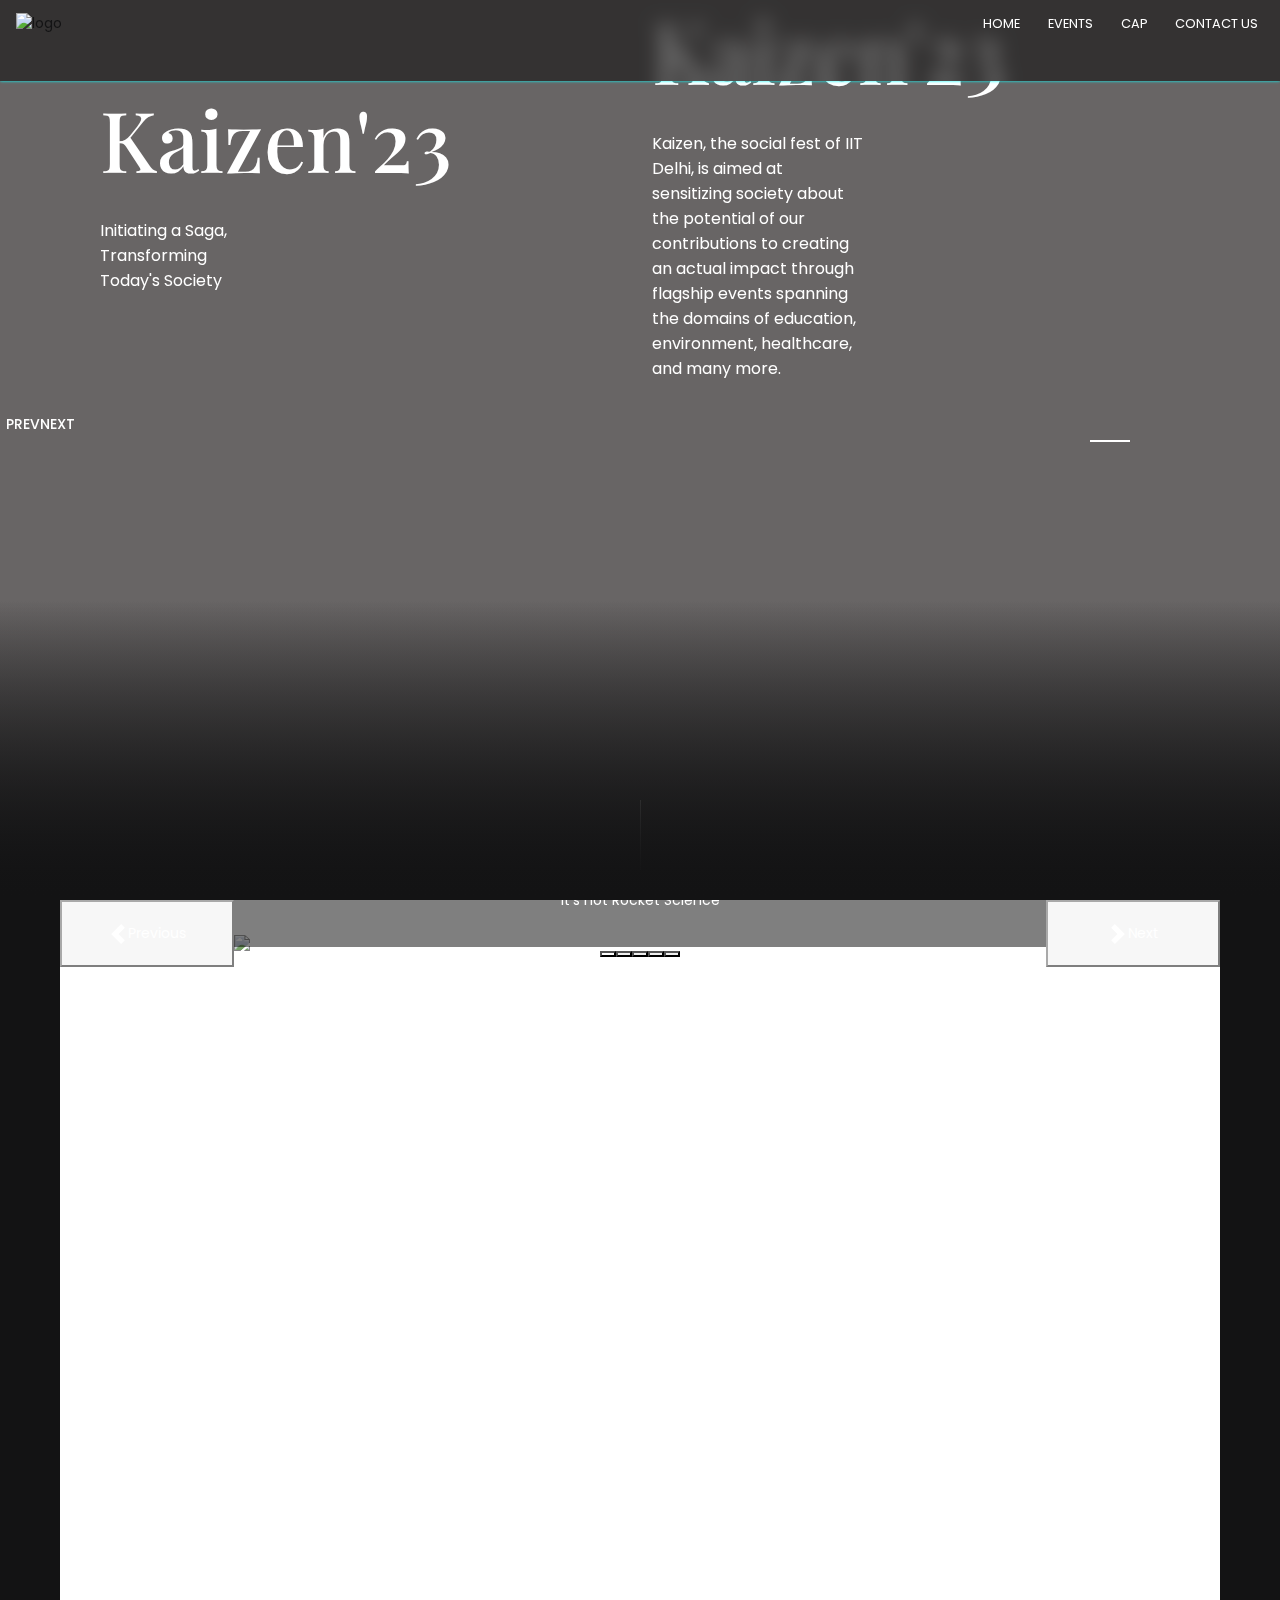
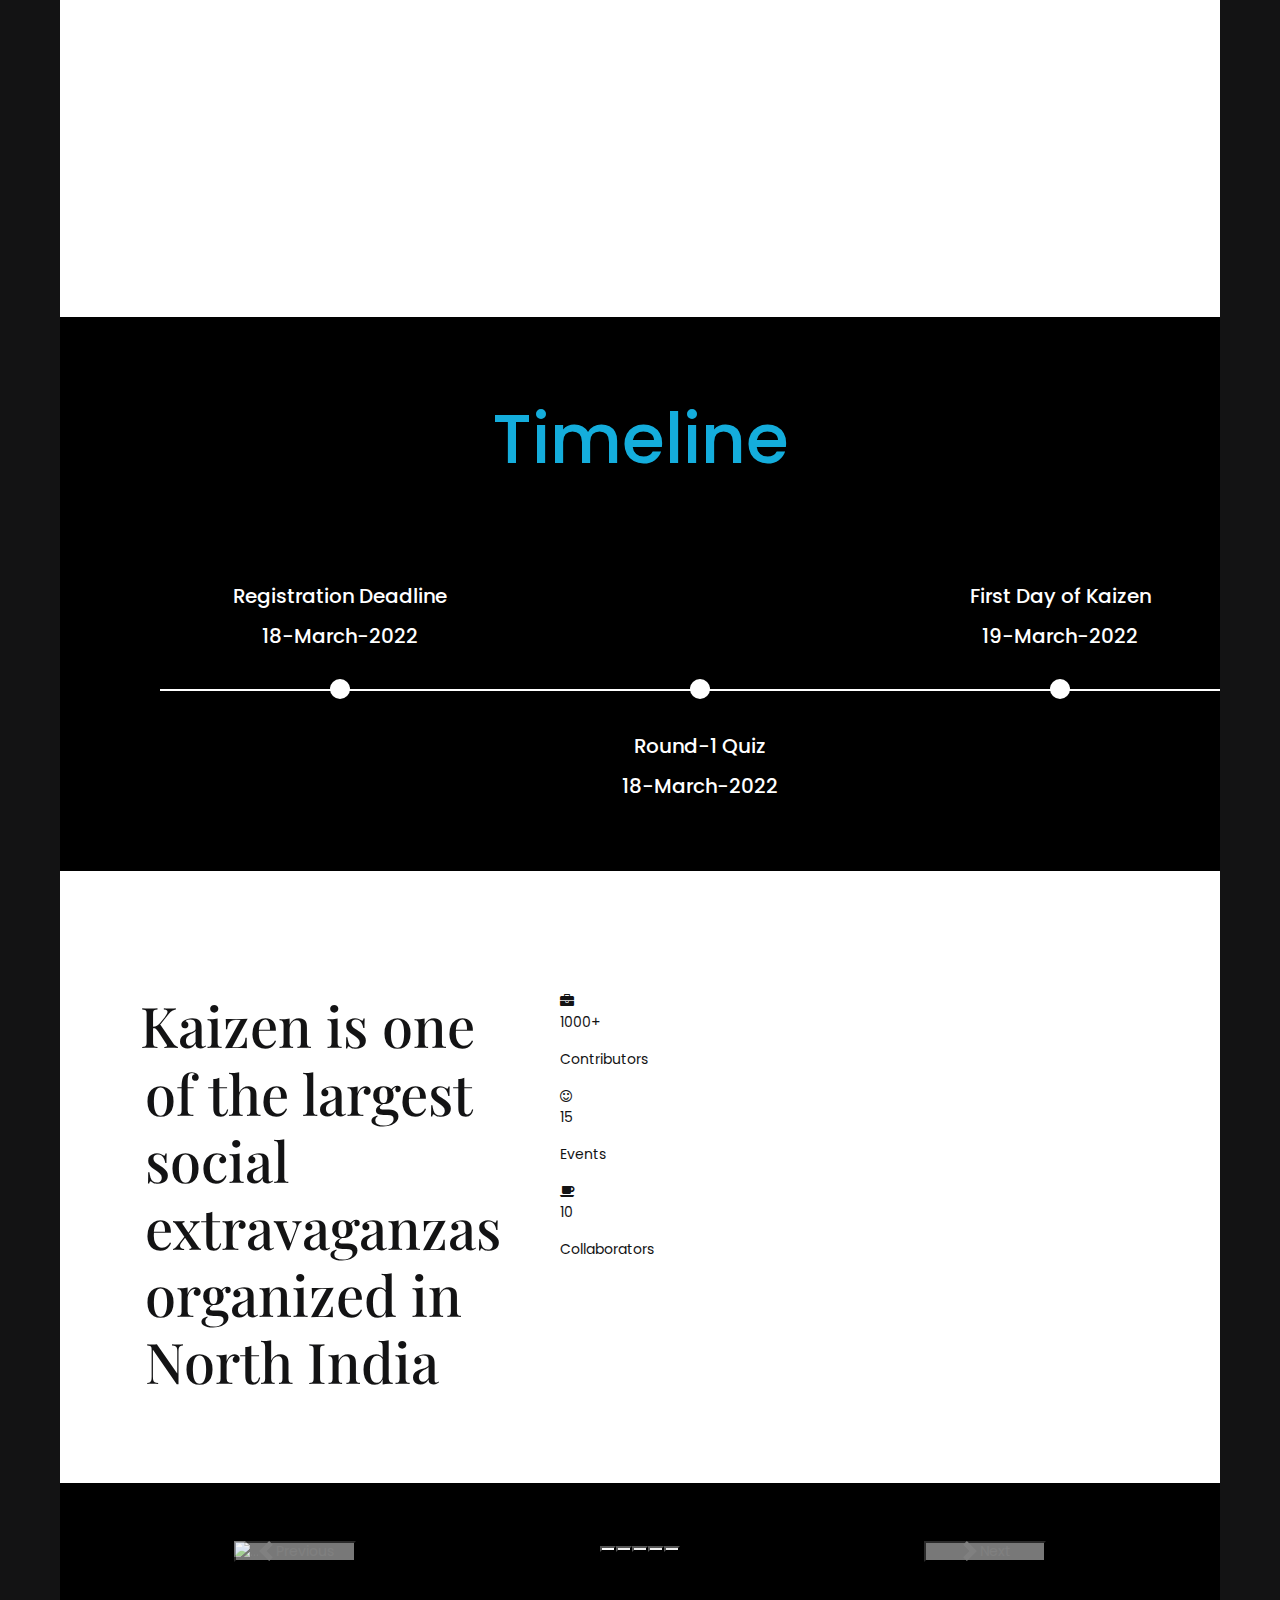
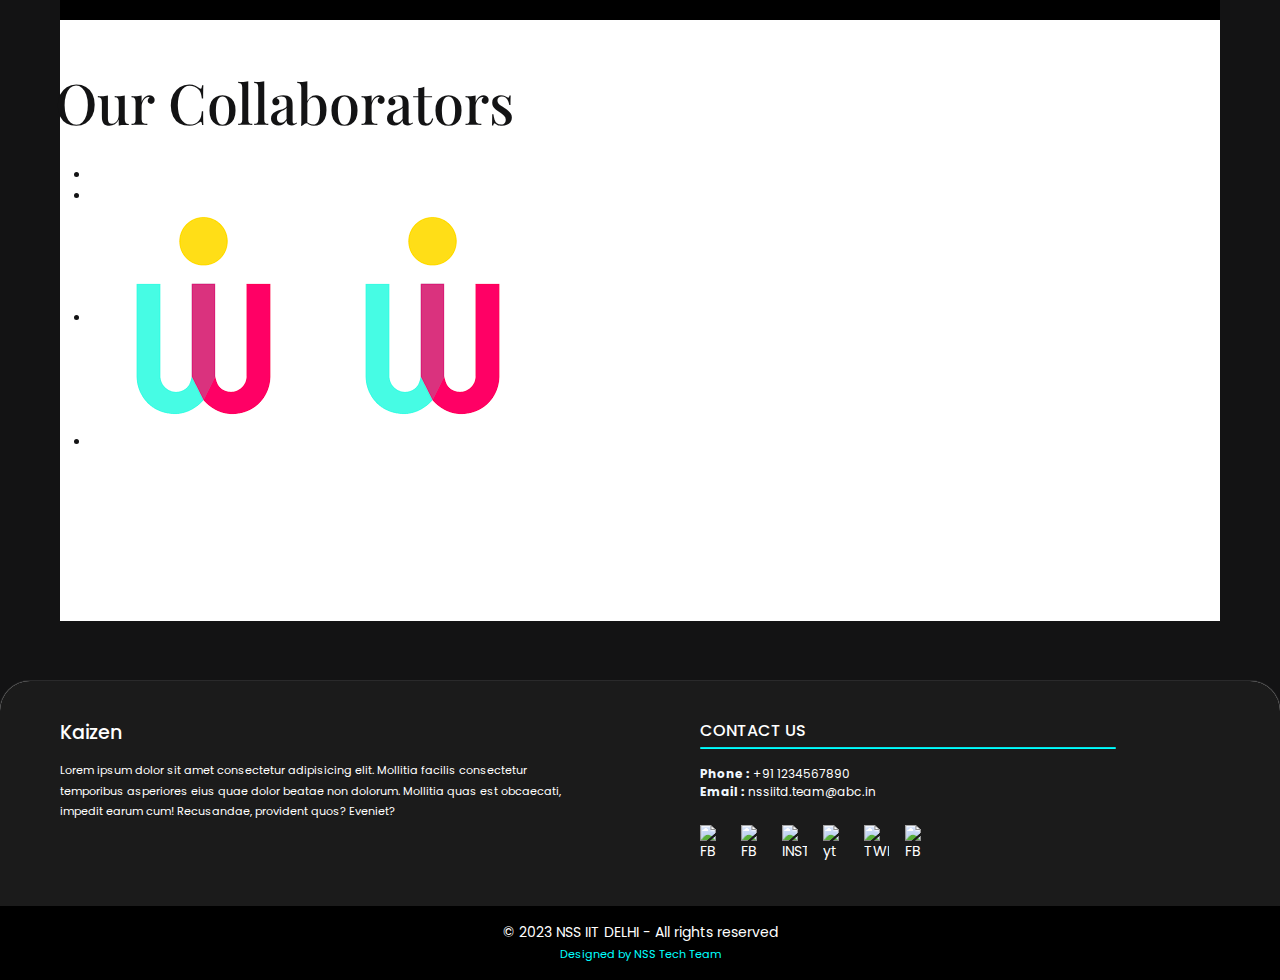
==== commit 95d1cffd: "added events and gallery to index.html" ====
--- a/index.html
+++ b/index.html
@@ -29,7 +29,19 @@
   <link rel="stylesheet" href="css/footer.css">
   <link rel="stylesheet" href="css/header.css">
   <link rel="stylesheet" href="css/events.css">
-
+  <link rel="stylesheet" href="css/gallery-home.css" />
+
+  <link
+  href="https://cdn.jsdelivr.net/npm/bootstrap@5.3.0-alpha1/dist/css/bootstrap.min.css"
+  rel="stylesheet"
+  integrity="sha384-GLhlTQ8iRABdZLl6O3oVMWSktQOp6b7In1Zl3/Jr59b6EGGoI1aFkw7cmDA6j6gD"
+  crossorigin="anonymous"
+/>
+<script
+  src="https://cdn.jsdelivr.net/npm/bootstrap@5.3.0-alpha1/dist/js/bootstrap.bundle.min.js"
+  integrity="sha384-w76AqPfDkMBDXo30jS1Sgez6pr3x5MlQ1ZAGC+nuZB+EYdgRZgiwxhTBTkF7CXvN"
+  crossorigin="anonymous"
+></script>
 
 </head>
 
@@ -86,32 +98,6 @@
         <li> <a target="_blank" href="https://cap-kaizen-iitd.netlify.app/">CAP</a> </li>
         <li> <a href="#footer">CONTACT US</a> </li>
       </ul>
-
-
-      <!-- <div class="hamburger" id="hamburger">
-        <div class="hamburger__line hamburger__line--01">
-          <div class="hamburger__line-in hamburger__line-in--01"></div>
-        </div>
-        <div class="hamburger__line hamburger__line--02">
-          <div class="hamburger__line-in hamburger__line-in--02"></div>
-        </div>
-        <div class="hamburger__line hamburger__line--03">
-          <div class="hamburger__line-in hamburger__line-in--03"></div>
-        </div>
-        <div class="hamburger__line hamburger__line--cross01">
-          <div class="hamburger__line-in hamburger__line-in--cross01"></div>
-        </div>
-        <div class="hamburger__line hamburger__line--cross02">
-          <div class="hamburger__line-in hamburger__line-in--cross02"></div>
-        </div>
-      </div> -->
-      <!-- end hamburger -->
-
-
-      <!-- <div class="equalizer"> <span></span> <span></span> <span></span> <span></span> </div> -->
-      <!-- end equalizer -->
-
-
     </header>
 
 
@@ -127,7 +113,7 @@
           <div class="swiper-slide">
             <div class="inner">
               <!-- <h5 data-swiper-parallax="-600">CUSTOM ELEMENTS</h5> -->
-              <h2 data-swiper-parallax="-400">Kaizen'22 </h2>
+              <h2 data-swiper-parallax="-400">Kaizen'23 </h2>
               <p data-swiper-parallax="-200" style="font-size:16px;">Initiating a Saga, Transforming Today's Society</p>
               <a href="#" class="link"></a>
               <!-- <a  class="video-link" data-fancybox data-width="640" data-height="360"> -->
@@ -144,7 +130,7 @@
           <div class="swiper-slide">
             <div class="inner">
               <!-- <h5 data-swiper-parallax="-600">USER INTERFACE</h5> -->
-              <h2 data-swiper-parallax="-400">Kaizen'22</h2>
+              <h2 data-swiper-parallax="-400">Kaizen'23</h2>
               <p data-swiper-parallax="-200" style="font-size:16px;">
                 Kaizen, the social fest of IIT Delhi, is aimed at sensitizing society about the potential of our
                 contributions to creating an actual impact through flagship events spanning the domains of education,
@@ -185,123 +171,112 @@
 
 
     <section class="content" id="tiles01">
-      <div class="works four-cols">
-        <div class="grid-sizer"></div>
-        <!-- end grid-sizer -->
-        <div class="grid-item-double" style="background-color:	rgb(254, 252, 16); z-index:10;">
-          <figure class="reveal-effect se2-white wow perspective-box"><img src="images/Sociopreneur.png" alt="Image">
-            <figcaption> <a href="https://events-kaizeniitd.netlify.app/sociopreneurs" target="blank">
-                <div class="bg-color" data-background="#ffac06"></div>
-                <!-- end bg-color -->
-                <div class="brand"> <img src="images/sociopreneur-bg.png" alt="Image"> </div>
-                <!-- end brand -->
-                <h5>Innovate | Change | Inspire</h5>
-                <small>More Info</small>
-              </a> </figcaption>
-          </figure>
-        </div>
-        <div class="grid-item-double" style="background-color:	#2095f4; z-index:10;">
-          <figure class="reveal-effect se2-white wow perspective-box"> <img src="images/All Rise 2.jpeg" alt="Image">
-            <figcaption> <a href="https://events-kaizeniitd.netlify.app/all_rise" target="blank">
-                <div class="bg-color" data-background="#ff002a"></div>
-                <!-- end bg-color -->
-                <div class="brand"> <img src="images/All rise-bg.png" alt="Image"> </div>
-                <!-- end brand -->
-                <h5>All Rise For Your Rights</h5>
-                <small>More info</small>
-              </a> </figcaption>
-          </figure>
-        </div>
-        <!-- end grid-item -->
-        <div class="grid-item-double " style="background-color:	#b4c51a; z-index:10;">
-          <figure class="reveal-effect se2-white wow perspective-box"><img src="images/Bazinga.jpg" alt="Image">
-            <figcaption> <a href="https://events-kaizeniitd.netlify.app/bazinga" target="blank">
-                <div class="bg-color" data-background="#f88d25"></div>
-                <!-- end bg-color -->
-                <div class="brand"> <img src="images/bazinga-bg.png" alt="Image"> </div>
-                <!-- end brand -->
-                <h5>A Stand Up Comedy Event</h5>
-                <small>More info</small>
-              </a></figcaption>
-          </figure>
-        </div>
-        <!-- end grid-item -->
-        <div class="grid-item" style="background-color:	#6dd7a9; z-index:10;">
-          <figure class="reveal-effect se2-white wow perspective-box"><img src="images/Hackathon.jpg" alt="Image">
-            <figcaption> <a href="https://events-kaizeniitd.netlify.app/404_resolved" target="blank">
-                <div class="bg-color" data-background="#6dd7a9"></div>
-                <!-- end bg-color -->
-                <div class="brand"> <img src="images/resolved-bg.png" alt="Image"> </div>
-                <!-- end brand -->
-                <h5>Ideate | Code | Win</h5>
-                <small>More Info</small>
-              </a></figcaption>
-          </figure>
-        </div>
-        <!-- end grid-item -->
-        <div class="grid-item" style="background-color:	#2d2d2f; z-index:10;">
-          <figure class="reveal-effect se2-white wow perspective-box"><img src="images/Tamasha.png" alt="Image">
-            <figcaption><a href="https://events-kaizeniitd.netlify.app/tamasha" target="blank">
-                <div class="bg-color" data-background="#2d2d2f"></div>
-                <!-- end bg-color -->
-                <div class="brand"> <img src="images/Tamasha-bg.png" alt="Image"> </div>
-                <!-- end brand -->
-                <h5>Create a New Story</h5>
-                <small>More Info</small>
-                <!-- <small>VIDEO, OTHERS</small> -->
-              </a> </figcaption>
-          </figure>
-        </div>
-        <!-- end grid-item -->
-
-        <!-- end grid-item  Inauguration-->
-        <div class="grid-item-double" style="background-color:	#9f7cb2; z-index:10;">
-          <figure class="reveal-effect se2-white wow perspective-box"><img src="images/Inaguration2 (2).jpeg"
-              target="blank" alt="Image">
-            <figcaption> <a href="https://events-kaizeniitd.netlify.app/aurora">
-                <div class="bg-color" data-background="#e4aab4"></div>
-
-                <div class="brand"> <img src="images/aurora.png" alt="Image"> </div>
-
-                <h5>Where it all begins!</h5>
-                <small>More Info</small>
-              </a> </figcaption>
-          </figure>
-        </div>
-        <!-- end grid-item -->
-        <div class="grid-item" style="background-color:	#fec520; z-index:10;">
-          <figure class="reveal-effect se2-white wow perspective-box"><img src="images/Ingenious Geeks.jpg" alt="Image">
-            <figcaption> <a href="https://events-kaizeniitd.netlify.app/ingenious_geeks" target="blank">
-                <div class="bg-color" data-background="#fec520"></div>
-                <!-- end bg-color -->
-                <div class="brand"> <img src="images/geeks-bg.png" alt="Image"> </div>
-                <!-- end brand -->
-                <h5>It's not rocket science</h5>
-                <small>More Info</small>
-              </a></figcaption>
-          </figure>
-        </div>
-      </div>
-
-<!--
-      <div class="container my-auto  ">
-        <style type="text/css">
-          h1 {
-            color: black;
-            /* background-color: black; */
-            text-align: center;
-            margin-top: 950px;
-            padding: 30px;
-            size: 40px;
-          }
-        </style>
-        <div>
-          <h1>Event Schedule</h2>
-        </div>
-        <img class="py-2" style="display:block;
-       width:100%; max-height:930px; " src="images/timeline2.jpg" />
-
-      </div>
+      <div class="events-container">
+        <div id="carouselExampleCaptions" class="carousel carousel-dark slide">
+            <div class="carousel-indicators">
+              <button type="button" data-bs-target="#carouselExampleCaptions" data-bs-slide-to="0" class="active" aria-current="true" aria-label="Slide 1"></button>
+              <button type="button" data-bs-target="#carouselExampleCaptions" data-bs-slide-to="1" aria-label="Slide 2"></button>
+              <button type="button" data-bs-target="#carouselExampleCaptions" data-bs-slide-to="2" aria-label="Slide 3"></button>
+              <button type="button" data-bs-target="#carouselExampleCaptions" data-bs-slide-to="3" aria-label="Slide 4"></button>
+              <button type="button" data-bs-target="#carouselExampleCaptions" data-bs-slide-to="4" aria-label="Slide 5"></button>
+
+            </div>
+            <div class="carousel-inner">
+              <div class="carousel-item event-item active">
+                <a href="https://events-kaizeniitd.netlify.app/sociopreneurs" target="blank"><img src="images/Ingenious Geeks.jpg" class="d-block w-100 car-img" alt="..."></a>
+                <div class="carousel-caption d-md-block home-event-cap">
+                  <h5 class="home-event-title event-text-light">Ingenious Geeks</h5>
+                  <p class="home-event-text event-text-light">It's not Rocket Science</p>
+                </div>
+              </div>
+              <div class="carousel-item event-item">
+                <a href="https://events-kaizeniitd.netlify.app/sociopreneurs" target="blank"><img src="images/Sociopreneur.png" class="d-block w-100 car-img" alt="..."></a>
+                <div class="carousel-caption d-md-block home-event-cap">
+                  <h5 class="home-event-title event-text-light">Sociopreneurs</h5>
+                  <p class="home-event-text event-text-light">Innovate | Change | Inspire</p>
+                </div>
+              </div>
+              <div class="carousel-item event-item">
+                <a href="https://events-kaizeniitd.netlify.app/sociopreneurs" target="blank"><img src="images/All Rise 2.jpeg" class="d-block w-100 car-img" alt="..."></a>
+                <div class="carousel-caption d-md-block home-event-cap">
+                  <h5 class="home-event-title event-text-light">All Rise</h5>
+                  <p class="home-event-text event-text-light">All Rise for Your Rights</p>
+                </div>
+              </div>
+              <div class="carousel-item event-item">
+                <a href="https://events-kaizeniitd.netlify.app/sociopreneurs" target="blank"><img src="images/Hackathon.jpg" class="d-block w-100 car-img" alt="..."></a>
+                <div class="carousel-caption d-md-block home-event-cap">
+                  <h5 class="home-event-title event-text-light">404!! Resolved</h5>
+                  <p class="home-event-text event-text-light">Ideate | Code | Win</p>
+                </div>
+              </div>
+              <div class="carousel-item event-item">
+                <a href="https://events-kaizeniitd.netlify.app/sociopreneurs" target="blank"><img src="images/Bazinga.jpg" class="d-block w-100 car-img" alt="..."></a>
+                <div class="carousel-caption d-md-block home-event-cap">
+                  <h5 class="home-event-title event-text-light">More Events</h5>
+                  <p class="home-event-text event-text-light">Click Above!</p>
+                </div>
+              </div>
+            </div>
+            <button class="carousel-control-prev" type="button" data-bs-target="#carouselExampleCaptions" data-bs-slide="prev">
+              <span class="carousel-control-prev-icon" aria-hidden="true"></span>
+              <span class="visually-hidden">Previous</span>
+            </button>
+            <button class="carousel-control-next" type="button" data-bs-target="#carouselExampleCaptions" data-bs-slide="next">
+              <span class="carousel-control-next-icon" aria-hidden="true"></span>
+              <span class="visually-hidden">Next</span>
+            </button>
+          </div>
+      </div>
+
+      <!--Timeline-->
+      <div class="timeline">
+        <div class="timeline-heading">
+          <h1>Timeline</h1>
+        </div>
+        <div class="timeline-container scrollbar-hidden">
+          <div class="timeline-line"></div>
+          <div class="timeline-event-box">
+            <!-- div.event1 -->
+            <div class="timeline-event timeline-event-top">
+              <div>Registration Deadline</div>
+              <div>18-March-2022</div>
+              <div class="timeline-dot timeline-dot-top"></div>
+            </div>
+            <div class="timeline-event timeline-event-bottom">
+              <div>Round-1 Quiz</div>
+              <div>18-March-2022</div>
+              <div class="timeline-dot timeline-dot-bottom"></div>
+            </div>
+            <div class="timeline-event timeline-event-top">
+              <div>First Day of Kaizen</div>
+              <div>19-March-2022</div>
+              <div class="timeline-dot timeline-dot-top"></div>
+            </div>
+            <div class="timeline-event timeline-event-bottom">
+              <div>Inauguration Ceremony</div>
+              <div>19-March-2022</div>
+              <div class="timeline-dot timeline-dot-bottom"></div>
+            </div>
+            <div class="timeline-event timeline-event-top">
+              <div>Event Date</div>
+              <div>19-March-2022</div>
+              <div class="timeline-dot timeline-dot-top"></div>
+            </div>
+            <div class="timeline-event timeline-event-bottom">
+              <div>Registration Deadline</div>
+              <div>20-March-2022</div>
+              <div class="timeline-dot timeline-dot-bottom"></div>
+            </div>
+            <div class="timeline-event timeline-event-top">
+              <div>Finish Date</div>
+              <div>20-April-2022, 6:45pm - 8:45pm</div>
+              <div class="timeline-dot timeline-dot-top"></div>
+            </div>
+          </div>
+        </div>
+      </div>
+      <!--Timeline ends-->
 
 
       <!-- end side-image-content -->
@@ -310,101 +285,13 @@
           <div class="row">
             <div class="col-md-5 col-sm-12 col-12 wow fadeIn">
               <!-- <h5>OUR AWARDS</h5> -->
-              <h2>Kaizen is one of the largest social extravaganzas organized in North India</h2>
+              <h2 style="margin-left:60px" >Kaizen is one of the largest social extravaganzas organized in North India</h2>
             </div>
             <!-- end col-5 -->
             <div class="col-md-7 col-sm-12 col-12 wow fadeIn" data-wow-delay="0.2s">
               <link rel="stylesheet" href="https://netdna.bootstrapcdn.com/font-awesome/4.0.3/css/font-awesome.min.css">
               <div id="projectFacts" class="sectionClass">
                 <div class="fullWidth eight columns">
--->
-
-    </div>
-
-
-    <div class="timeline">
-      <div class="timeline-heading">
-        <h1>Timeline</h1>
-      </div>
-      <div class="timeline-container scrollbar-hidden">
-        <div class="timeline-line"></div>
-        <div class="timeline-event-box">
-          <!-- div.event1 -->
-          <div class="timeline-event timeline-event-top">
-            <div>Registration Deadline</div>
-            <div>18-March-2022</div>
-            <div class="timeline-dot timeline-dot-top"></div>
-          </div>
-          <div class="timeline-event timeline-event-bottom">
-            <div>Round-1 Quiz</div>
-            <div>18-March-2022</div>
-            <div class="timeline-dot timeline-dot-bottom"></div>
-          </div>
-          <div class="timeline-event timeline-event-top">
-            <div>First Day of Kaizen</div>
-            <div>19-March-2022</div>
-            <div class="timeline-dot timeline-dot-top"></div>
-          </div>
-          <div class="timeline-event timeline-event-bottom">
-            <div>Inauguration Ceremony</div>
-            <div>19-March-2022</div>
-            <div class="timeline-dot timeline-dot-bottom"></div>
-          </div>
-          <div class="timeline-event timeline-event-top">
-            <div>Event Date</div>
-            <div>19-March-2022</div>
-            <div class="timeline-dot timeline-dot-top"></div>
-          </div>
-          <div class="timeline-event timeline-event-bottom">
-            <div>Registration Deadline</div>
-            <div>20-March-2022</div>
-            <div class="timeline-dot timeline-dot-bottom"></div>
-          </div>
-          <div class="timeline-event timeline-event-top">
-            <div>Finish Date</div>
-            <div>20-April-2022, 6:45pm - 8:45pm</div>
-            <div class="timeline-dot timeline-dot-top"></div>
-          </div>
-        </div>
-      </div>
-    </div>
-
-
-
-
-
-    <!-- <div class="container my-auto  ">
-      <style type="text/css">
-
-        h1  {color: black;
-             /* background-color: black; */
-             text-align: center;
-             margin-top: 950px;
-           padding: 30px;
-          size: 40px;}
-        
-        </style>
-     <div> <h1>Event Schedule</h2>
-     </div>
-      <img class="py-2" style="display:block;
-       width:100%; max-height:930px; " src="images/timeline2.jpg"/>
-      
-    </div> -->
-    
- 
-    <!-- end side-image-content -->
-    <div class="awards" id="counter">
-      <div class="container">
-        <div class="row">
-          <div class="col-md-5 col-sm-12 col-12 wow fadeIn">
-            <!-- <h5>OUR AWARDS</h5> -->
-            <h2>Kaizen is one of the largest social extravaganzas organized in North India</h2>
-          </div>
-          <!-- end col-5 -->
-          <div class="col-md-7 col-sm-12 col-12 wow fadeIn" data-wow-delay="0.2s">
-            <link rel="stylesheet" href="https://netdna.bootstrapcdn.com/font-awesome/4.0.3/css/font-awesome.min.css">
-            <div id="projectFacts" class="sectionClass">
-              <div class="fullWidth eight columns">
 
                   <div class="projectFactsWrap " style="justify-content:center">
                     <div class="item wow fadeInUpBig animated animated" data-number="4500" style="visibility: visible;">
@@ -437,39 +324,90 @@
           <!-- end row -->
         </div>
         <!-- end container -->
-      </div>
+     
 
 
       <!-- Slideshow container -->
-      <div class="slideshow-container">
-
-        <!-- Full-width images with number and caption text -->
-        <div class="mySlides fade">
-          <div class="numbertext"></div>
-          <img src="images/slideshow4.jpeg" style="width:100%">
-        </div>
-        <div class="mySlides fade">
-          <div class="numbertext"></div>
-          <img src="images/slideshow5.jpeg" style="width:100%">
-        </div>
-        <div class="mySlides fade">
-          <div class="numbertext"></div>
-          <img src="images/slideshow6.jpeg" style="width:100%">
-        </div>
-        <div class="mySlides fade">
-          <div class="numbertext"></div>
-          <img src="images/slideshow2.jpeg" style="width:100%">
-        </div>
-
-        <div class="mySlides fade">
-          <div class="numbertext"></div>
-          <img src="images/slideshow1.jpeg" style="width:100%">
-        </div>
-
-        <!-- Next and previous buttons -->
-
-      </div>
-      <br>
+     <!-- Slideshow container -->
+     <div class="gallery-wrapper">
+      <div class="gallery-div">
+        <div
+          id="carouselGallery"
+          class="carousel slide"
+          data-bs-ride="carousel"
+        >
+        <div class="carousel-indicators">
+            <button type="button" data-bs-target="#carouselGallery" data-bs-slide-to="0" class="active" aria-current="true" aria-label="Slide 1"></button>
+            <button type="button" data-bs-target="#carouselGallery" data-bs-slide-to="1" aria-label="Slide 2"></button>
+            <button type="button" data-bs-target="#carouselGallery" data-bs-slide-to="2" aria-label="Slide 3"></button>
+            <button type="button" data-bs-target="#carouselGallery" data-bs-slide-to="3" aria-label="Slide 4"></button>
+            <button type="button" data-bs-target="#carouselGallery" data-bs-slide-to="4" aria-label="Slide 5"></button>
+
+          </div>
+          <div class="carousel-inner">
+            <div class="carousel-item active">
+              <img
+                src="images/slideshow4.jpeg"
+                class="d-block w-100"
+                alt="..."
+              />
+            </div>
+            <div class="carousel-item">
+              <img
+                src="images/slideshow5.jpeg"
+                class="d-block w-100"
+                alt="..."
+              />
+            </div>
+            <div class="carousel-item">
+              <img
+                src="images/slideshow6.jpeg"
+                class="d-block w-100"
+                alt="..."
+              />
+            </div>
+            <div class="carousel-item">
+                <img
+                  src="images/slideshow2.jpeg"
+                  class="d-block w-100"
+                  alt="..."
+                />
+              </div>
+              <div class="carousel-item">
+                <img
+                  src="images/slideshow1.jpeg"
+                  class="d-block w-100"
+                  alt="..."
+                />
+              </div>
+          </div>
+          <button
+            class="carousel-control-prev"
+            type="button"
+            data-bs-target="#carouselGallery"
+            data-bs-slide="prev"
+          >
+            <span
+              class="carousel-control-prev-icon"
+              aria-hidden="true"
+            ></span>
+            <span class="visually-hidden">Previous</span>
+          </button>
+          <button
+            class="carousel-control-next"
+            type="button"
+            data-bs-target="#carouselGallery"
+            data-bs-slide="next"
+          >
+            <span
+              class="carousel-control-next-icon"
+              aria-hidden="true"
+            ></span>
+            <span class="visually-hidden">Next</span>
+          </button>
+        </div>
+      </div>
+    </div>
 
       <!-- The dots/circles -->
       <!-- <div style="text-align:center">
--- a/css/gallery-home.css
+++ b/css/gallery-home.css
@@ -0,0 +1,48 @@
+#carouselExampleCaptions {
+  /* max-height: 90vh; */
+  background-color: white;
+}
+.event-item {
+  padding: 3% 15% 1%;
+  background-color: white;
+}
+.car-img {
+  max-height: 600px;
+  filter: saturate(50%);
+}
+.car-img:hover {
+  filter: saturate(100%);
+}
+.home-event-cap {
+  background-color: rgba(0, 0, 0, 0.5);
+}
+.home-event-title {
+  font-size: 2.5rem;
+  font-weight: 700;
+  margin-bottom: 1rem;
+}
+.event-text-light {
+  color: #fff;
+}
+
+.gallery-wrapper {
+  background-color: black;
+  display: flex;
+  justify-content: center;
+  padding: 5% 0;
+  margin: 5% 0 0;
+}
+.gallery-div {
+  width: 70%;
+}
+@media (max-width: 768px) {
+  .event-item {
+    padding: 0;
+  }
+  .gallery-wrapper {
+    padding: 0;
+  }
+  .gallery-div {
+    width: 100%;
+  }
+}
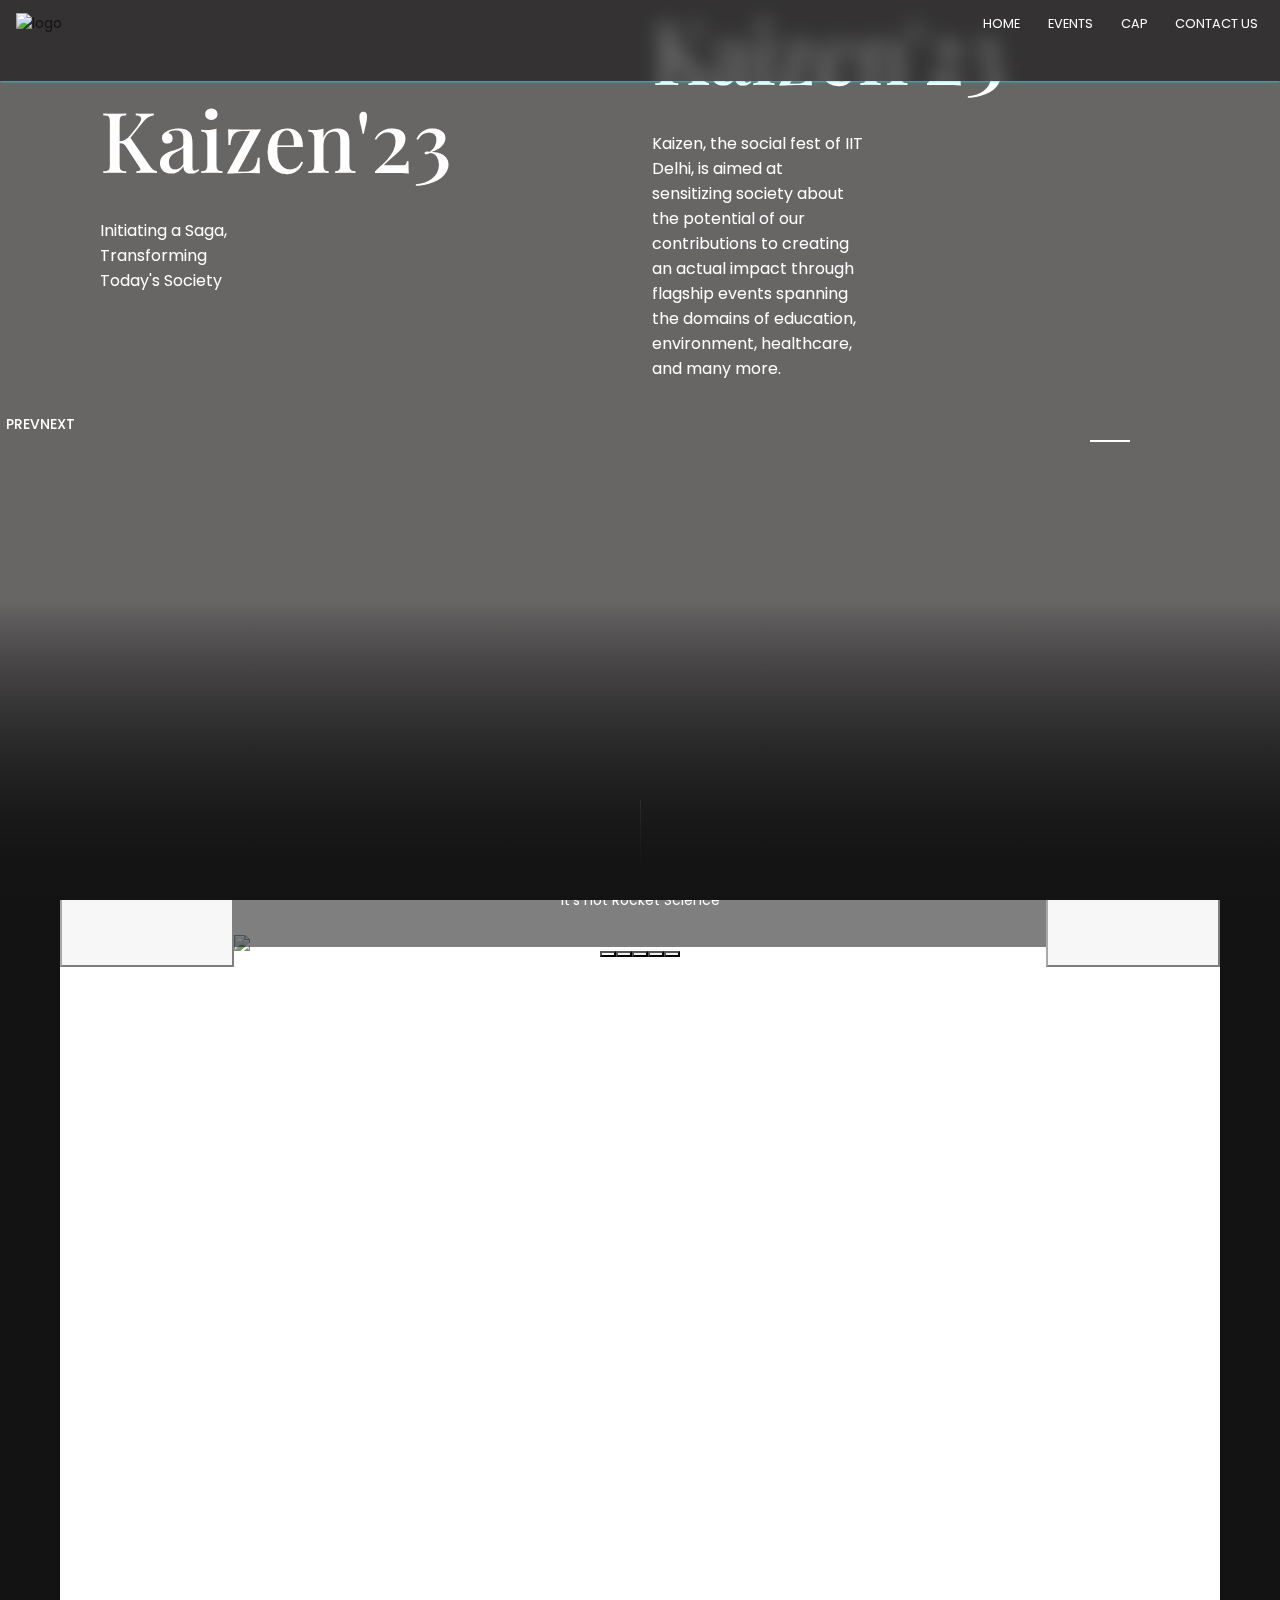
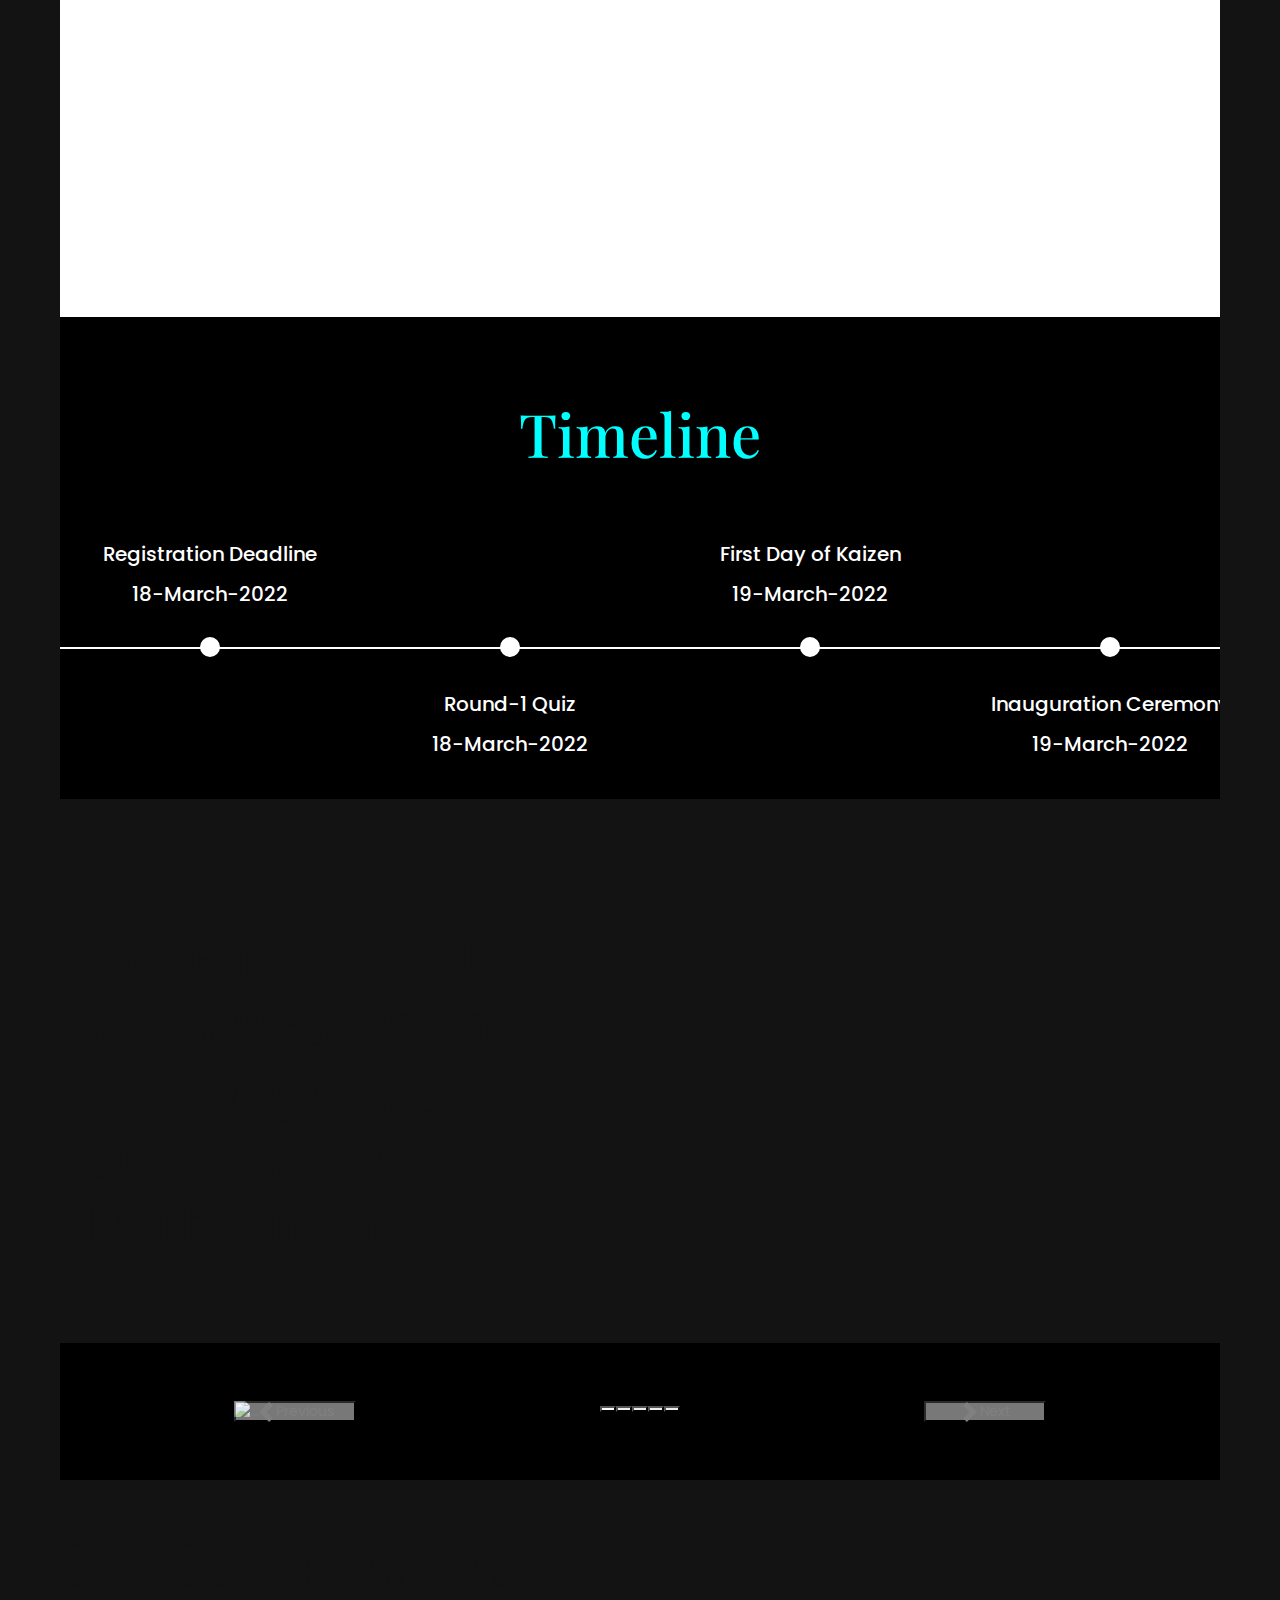
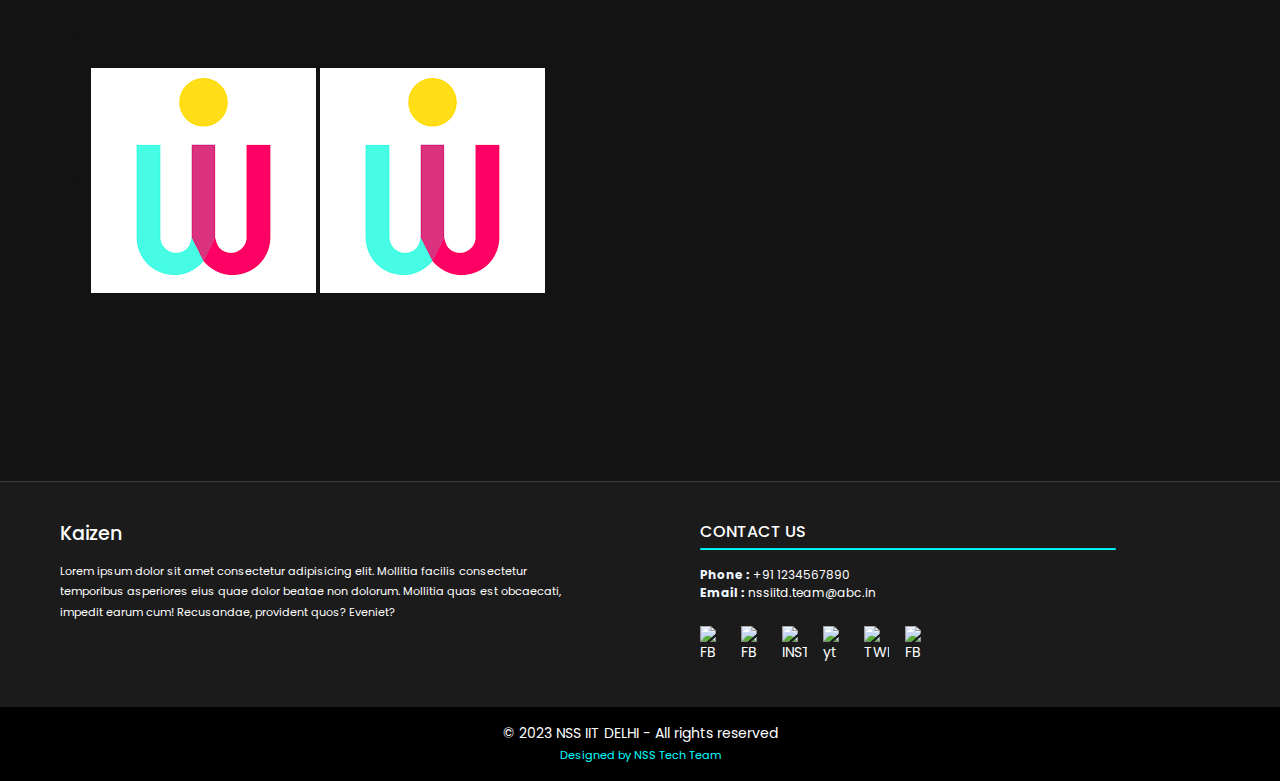
==== commit 388cb4bb: "Merge branch 'NSS-IIT-Delhi:main' into events-gallery" ====
--- a/index.html
+++ b/index.html
@@ -237,7 +237,6 @@
         <div class="timeline-container scrollbar-hidden">
           <div class="timeline-line"></div>
           <div class="timeline-event-box">
-            <!-- div.event1 -->
             <div class="timeline-event timeline-event-top">
               <div>Registration Deadline</div>
               <div>18-March-2022</div>
@@ -276,6 +275,7 @@
           </div>
         </div>
       </div>
+
       <!--Timeline ends-->
 
 
@@ -285,7 +285,8 @@
           <div class="row">
             <div class="col-md-5 col-sm-12 col-12 wow fadeIn">
               <!-- <h5>OUR AWARDS</h5> -->
-              <h2 style="margin-left:60px" >Kaizen is one of the largest social extravaganzas organized in North India</h2>
+              <h2>Kaizen is one of the largest social extravaganzas organized in North India
+              </h2>
             </div>
             <!-- end col-5 -->
             <div class="col-md-7 col-sm-12 col-12 wow fadeIn" data-wow-delay="0.2s">
--- a/css/style.css
+++ b/css/style.css
@@ -129,7 +129,7 @@
   position: relative;
   z-index: 2;
 }
-section {
+/* section {
   position: relative;
 }
 aside {
@@ -137,12 +137,12 @@
 }
 footer {
   position: relative;
-}
+} */
 
 /* CONTENT */
 .content {
-  width: calc(100% - 120px);
-  float: left;
+  /* width: calc(100% - 120px); */
+  /* float: left; */
   background: #fff;
   margin: 0 60px;
 }
@@ -2570,7 +2570,7 @@
 @media only screen and (max-width: 1199px),
   only screen and (max-device-width: 1199px) {
   .header {
-    padding: 30px 60px;
+    /* padding: 30px 60px; */
   }
   .slider .swiper-container .swiper-slide .inner h2 {
     font-size: 4em;
@@ -2662,10 +2662,9 @@
 }
 
 /* RESPONSIVE MOBILE FIXES */
-@media only screen and (max-width: 767px),
-  only screen and (max-device-width: 767px) {
+@media screen and (max-width: 767px){
   .header {
-    padding: 30px;
+    /* padding: 30px; */
   }
   .header .language {
     display: none;
@@ -2802,19 +2801,4 @@
   .contact .titles {
     padding: 0;
   }
-  .footer {
-    width: calc(100% - 30px);
-    margin: 0 15px;
-  }
-  .footer h2 {
-    font-size: 3em;
-    padding: 0;
-  }
-  .footer .social-media {
-    display: block;
-  }
-  .footer .footer-bar span {
-    width: 100%;
-    text-align: center;
-  }
-}
+}
--- a/css/footer.css
+++ b/css/footer.css
@@ -1,8 +1,8 @@
 .footer {
   /* margin: 0 60px; */
-  border-radius: 30px 30px 0 0;
-  margin-top: 60px;
-  float: left;
+  /* border-radius: 30px 30px 0 0; */
+  /* margin-top: 60px; */
+  /* float: right; */
   width: 100%;
   /* min-height: 50vh; */
   background-color: #1b1b1b;
@@ -116,10 +116,6 @@
 
 @media screen and (max-width: 768px) {
   .footer{
-    
-    flex: 1;
-    /* margin-right:60px; */
-    /* padding:1rem; */
     padding-bottom:0;
   }
   .footer__kaizen,
@@ -131,8 +127,8 @@
   }
 }
 
-@media screen and (max-width:425px){
+/* @media screen and (max-width:425px){
   .footer{
     width: 94%;
   }
-}
+} */
--- a/css/header.css
+++ b/css/header.css
@@ -1,4 +1,5 @@
 .header {
+  /* width: 100%; */
   display: flex;
   flex-direction: row;
   justify-content: space-between;
@@ -13,16 +14,20 @@
 }
 
 .logo {
-  width: 60px;
-  height: 60px;
+  min-width: 60px;
+  min-height: 60px;
+  margin-right: auto;
+  flex:0.05;
 }
 
 .header ul {
+  margin-left: auto;
   /* border:1px solid red; */
+  flex: 1;
   list-style: none;
   display: flex;
   flex-direction: row;
-  justify-content: center;
+  justify-content: flex-end;
   align-items: center;
 }
 
@@ -39,3 +44,15 @@
   border-bottom: 1.5px solid cyan;
   cursor: pointer;
 }
+
+@media screen and (max-width:425px){
+  .logo{
+    display: none;
+  }
+  .header ul{
+    justify-content: space-between;
+  }
+  .header ul li{
+    margin: 0 0.5rem;
+  }
+}
--- a/css/events.css
+++ b/css/events.css
@@ -3,12 +3,13 @@
 }
 
 .timeline-heading h1  {
-    color: #14addc;
+    color: cyan;
     /* background-color: black; */
     text-align: center;
     margin-top: 950px;
     padding: 50px;
-    font-size: 70px;
+    font-size: 60px;
+    font-family: "Playfair Display";
     transform: translateY(30px);
 }
 
@@ -16,13 +17,14 @@
     overflow-x: scroll;
     overflow-y: hidden;
     padding: 100px;
+    padding-left: 0;
 }
 
 .timeline-line{
-    width: 2600px;
+    width: 2100px;
     height: 2px;
     background-color: white;
-    transform: translate(0px, 80px);
+    transform: translate(0px, 50px);
 }
 
 .timeline-dot{
@@ -53,8 +55,7 @@
     flex-direction: column;
     justify-content: center;
     align-items: center;
-    margin: 30px;
-    font-size: 20px;
+    /* margin: 30px; */
     text-align: center;
     transition: box-shadow .3s;
     float: left;
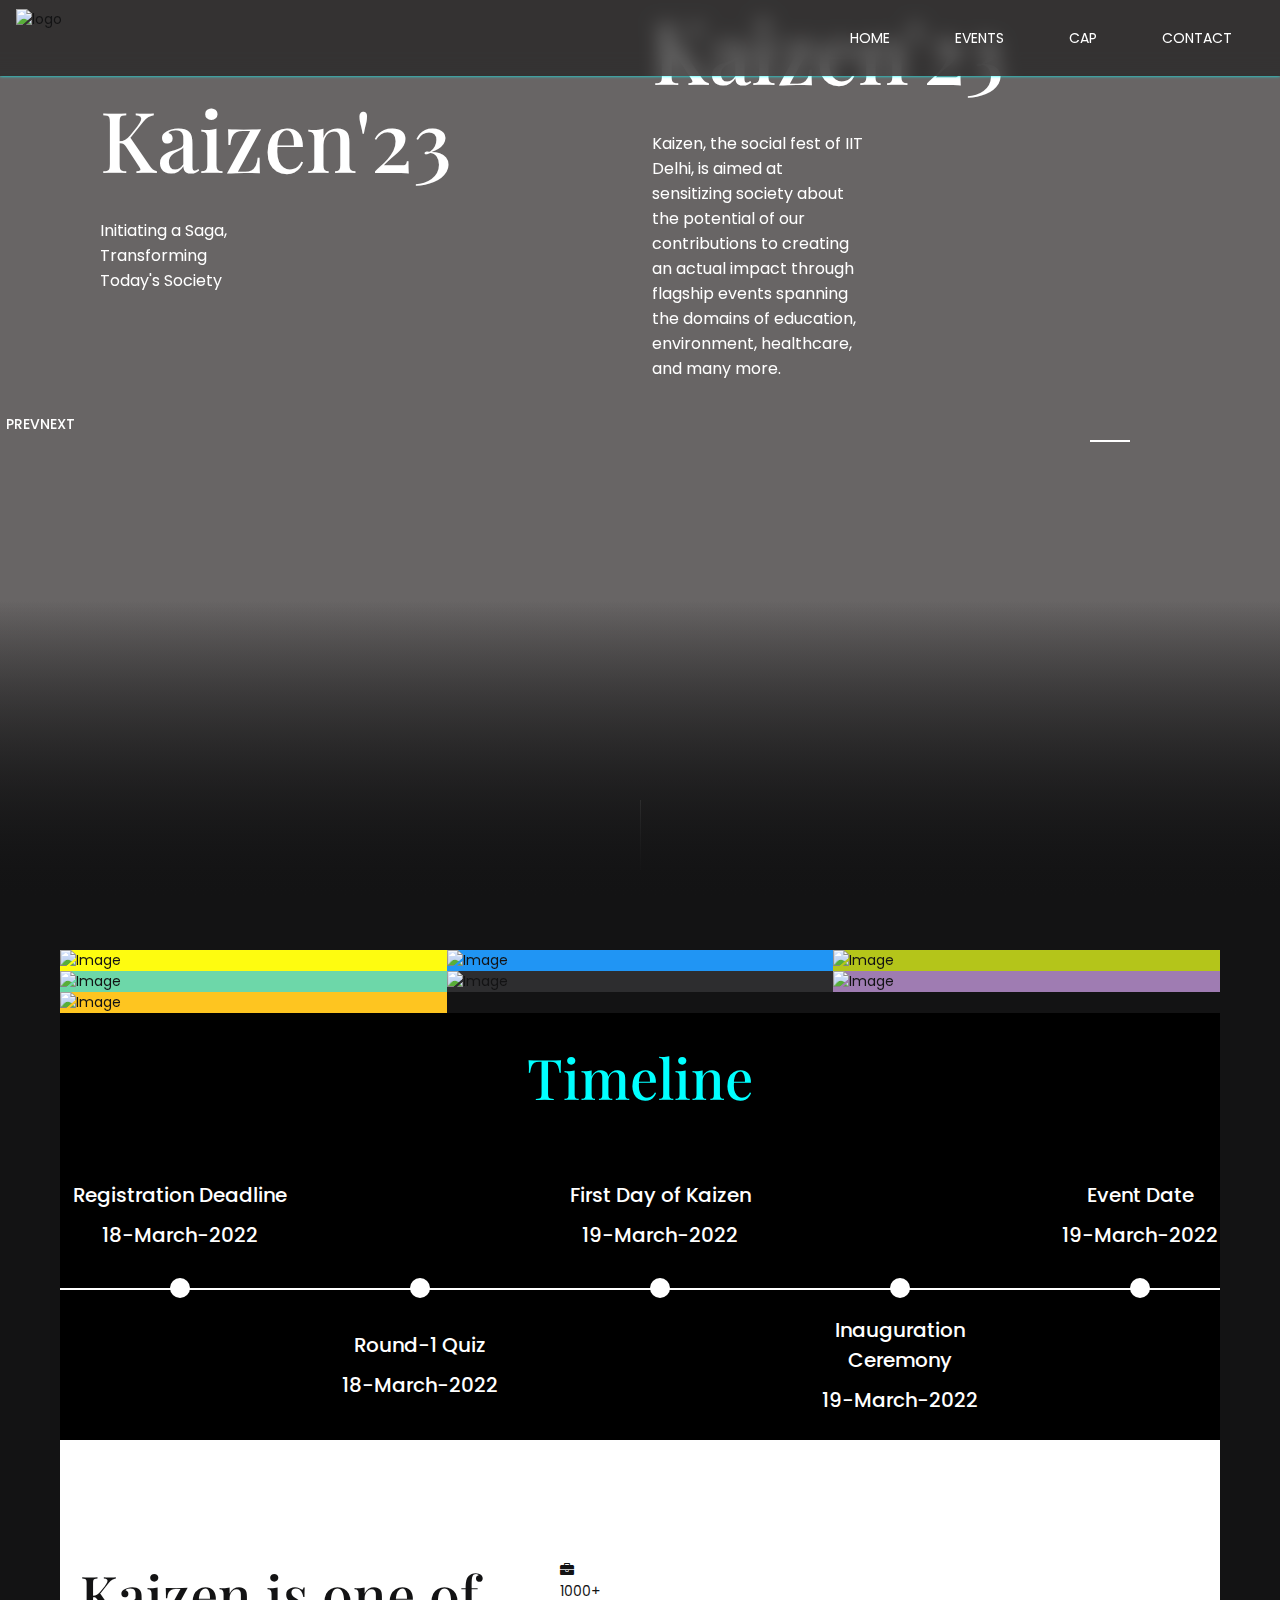
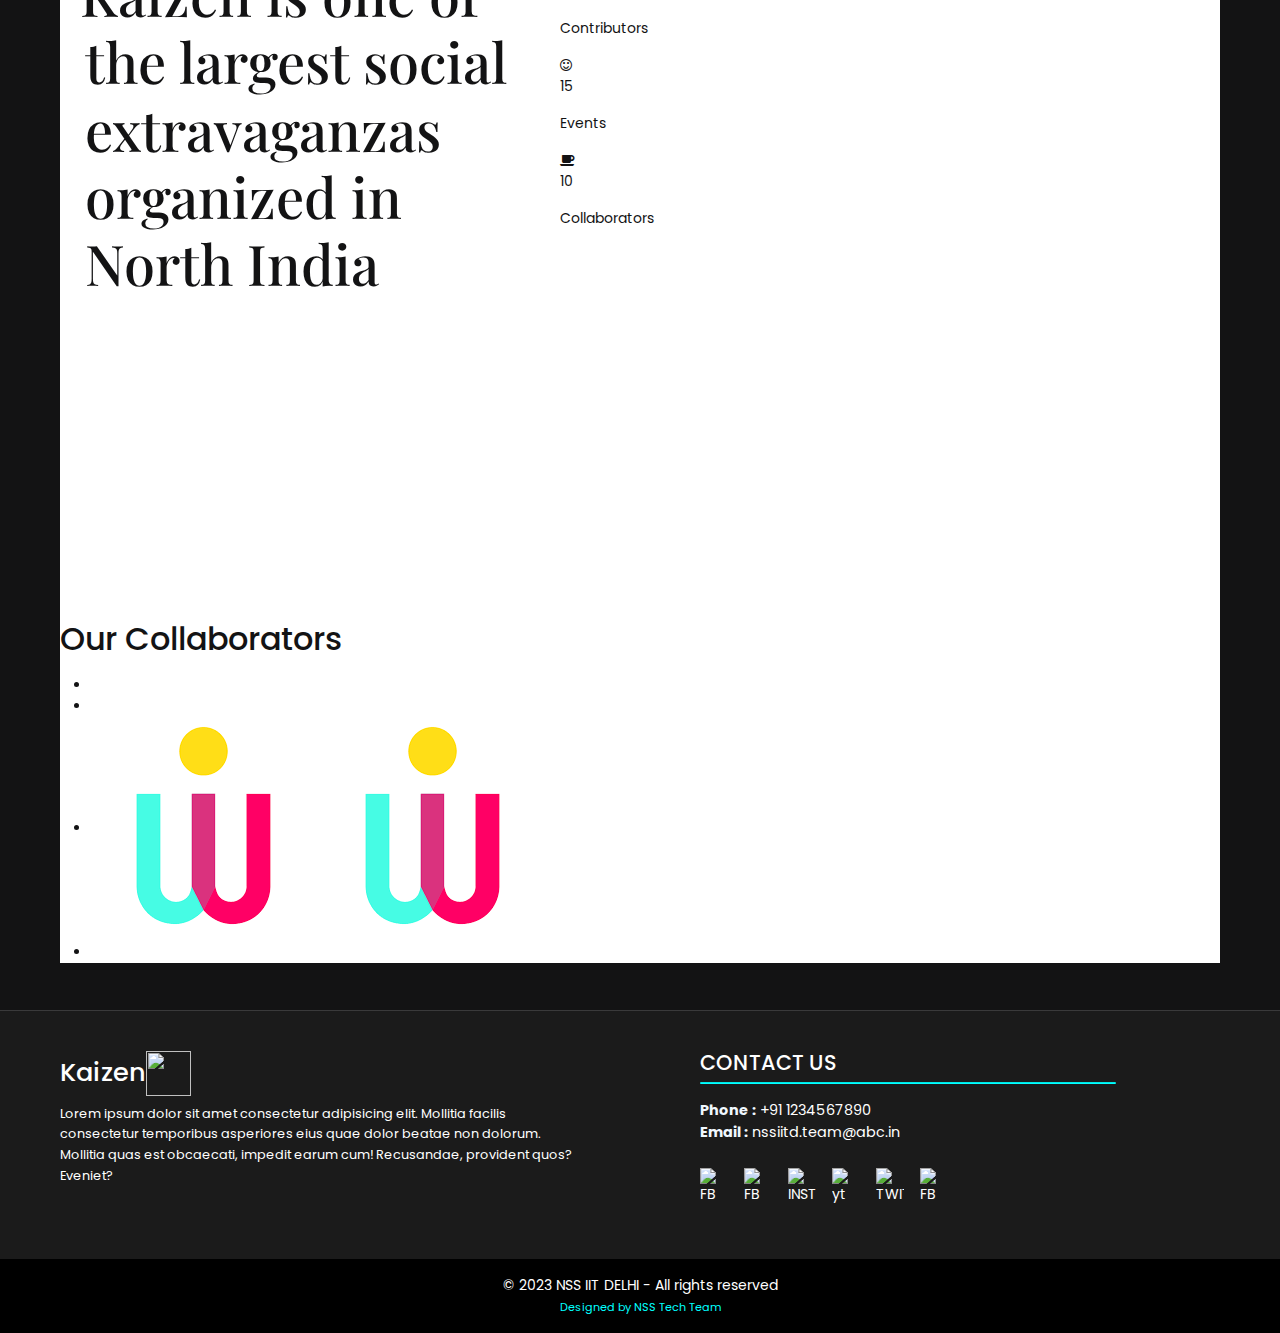
==== commit 3835ccda: "make navbar collapsible" ====
--- a/index.html
+++ b/index.html
@@ -29,19 +29,7 @@
   <link rel="stylesheet" href="css/footer.css">
   <link rel="stylesheet" href="css/header.css">
   <link rel="stylesheet" href="css/events.css">
-  <link rel="stylesheet" href="css/gallery-home.css" />
-
-  <link
-  href="https://cdn.jsdelivr.net/npm/bootstrap@5.3.0-alpha1/dist/css/bootstrap.min.css"
-  rel="stylesheet"
-  integrity="sha384-GLhlTQ8iRABdZLl6O3oVMWSktQOp6b7In1Zl3/Jr59b6EGGoI1aFkw7cmDA6j6gD"
-  crossorigin="anonymous"
-/>
-<script
-  src="https://cdn.jsdelivr.net/npm/bootstrap@5.3.0-alpha1/dist/js/bootstrap.bundle.min.js"
-  integrity="sha384-w76AqPfDkMBDXo30jS1Sgez6pr3x5MlQ1ZAGC+nuZB+EYdgRZgiwxhTBTkF7CXvN"
-  crossorigin="anonymous"
-></script>
+
 
 </head>
 
@@ -60,45 +48,45 @@
 
   <main>
 
-
-    <!--
-    <ul class="hamburger-navigation">
-      <li><a href="https://events-kaizeniitd.netlify.app/aurora" target="blank">Aurora</a>
-      </li>
-      <li><a href="https://events-kaizeniitd.netlify.app/all_rise" target="blank">All Rise</a>
-      </li>
-      <li><a href="https://events-kaizeniitd.netlify.app/sociopreneurs" target="blank">Sociopreneurs</a> </li>
-      <li><a href="https://events-kaizeniitd.netlify.app/bazinga" target="blank">Bazinga</a></li>
-      <li><a href="https://events-kaizeniitd.netlify.app/404_resolved" target="blank">Hackathon</a> </li>
-      <li><a href="https://events-kaizeniitd.netlify.app/tamasha" target="blank">Tamasha</a> </li>
-      <li><a href="https://events-kaizeniitd.netlify.app/ingenious_geeks" target="blank">Ingenious Geeks</a></li>
-    </ul>
-  -->
-
-    <!-- end hamburger-navigation -->
-
-
-
-    <!-- <svg class="shape-overlays" viewBox="0 0 100 100" preserveAspectRatio="none">
-      <path class="shape-overlays__path" d=""></path>
-      <path class="shape-overlays__path" d=""></path>
-      <path class="shape-overlays__path" d=""></path>
-    </svg> -->
-
-
-
-    <header class="header">
-      <div class="logo"><img src="images/kaizen.png" alt="
-        logo"></div>
-      <!-- end logo -->
-
+    <!-- <header class="header">
+      <div class="logo">
+        <img src="images/kaizen.png" alt="logo">
+      </div>
       <ul>
         <li> <a href="#home">HOME</a> </li>
         <li> <a href="#tiles01">EVENTS</a> </li>
         <li> <a target="_blank" href="https://cap-kaizen-iitd.netlify.app/">CAP</a> </li>
         <li> <a href="#footer">CONTACT US</a> </li>
       </ul>
-    </header>
+    </header> -->
+
+
+    <nav class="navbar navbar-expand-lg navbar-light">
+      <div class="logo">
+        <img src="images/kaizen.png" alt="logo">
+      </div>
+      <button class="navbar-toggler" type="button" data-toggle="collapse" data-target="#navbarNav"
+        aria-controls="navbarNav" aria-expanded="false" aria-label="Toggle navigation">
+        <img class="hamburger-menu" src="./images/menu.png" alt="menu">
+      </button>
+      <div class="collapse navbar-collapse" id="navbarNav">
+        <ul class="navbar-nav">
+          <li class="nav-item ">
+            <a class="nav-link" href="#home">HOME</a>
+          </li>
+          <li class="nav-item ">
+            <a class="nav-link" href="#tiles01">EVENTS</a>
+          </li>
+          <li class="nav-item ">
+            <a class="nav-link" target="_blank" href="https://cap-kaizen-iitd.netlify.app/">CAP</a>
+          </li>
+          <li class="nav-item ">
+            <a class="nav-link" href="#footer">CONTACT</a>
+          </li>
+        </ul>
+      </div>
+    </nav>
+
 
 
 
@@ -171,63 +159,104 @@
 
 
     <section class="content" id="tiles01">
-      <div class="events-container">
-        <div id="carouselExampleCaptions" class="carousel carousel-dark slide">
-            <div class="carousel-indicators">
-              <button type="button" data-bs-target="#carouselExampleCaptions" data-bs-slide-to="0" class="active" aria-current="true" aria-label="Slide 1"></button>
-              <button type="button" data-bs-target="#carouselExampleCaptions" data-bs-slide-to="1" aria-label="Slide 2"></button>
-              <button type="button" data-bs-target="#carouselExampleCaptions" data-bs-slide-to="2" aria-label="Slide 3"></button>
-              <button type="button" data-bs-target="#carouselExampleCaptions" data-bs-slide-to="3" aria-label="Slide 4"></button>
-              <button type="button" data-bs-target="#carouselExampleCaptions" data-bs-slide-to="4" aria-label="Slide 5"></button>
-
-            </div>
-            <div class="carousel-inner">
-              <div class="carousel-item event-item active">
-                <a href="https://events-kaizeniitd.netlify.app/sociopreneurs" target="blank"><img src="images/Ingenious Geeks.jpg" class="d-block w-100 car-img" alt="..."></a>
-                <div class="carousel-caption d-md-block home-event-cap">
-                  <h5 class="home-event-title event-text-light">Ingenious Geeks</h5>
-                  <p class="home-event-text event-text-light">It's not Rocket Science</p>
-                </div>
-              </div>
-              <div class="carousel-item event-item">
-                <a href="https://events-kaizeniitd.netlify.app/sociopreneurs" target="blank"><img src="images/Sociopreneur.png" class="d-block w-100 car-img" alt="..."></a>
-                <div class="carousel-caption d-md-block home-event-cap">
-                  <h5 class="home-event-title event-text-light">Sociopreneurs</h5>
-                  <p class="home-event-text event-text-light">Innovate | Change | Inspire</p>
-                </div>
-              </div>
-              <div class="carousel-item event-item">
-                <a href="https://events-kaizeniitd.netlify.app/sociopreneurs" target="blank"><img src="images/All Rise 2.jpeg" class="d-block w-100 car-img" alt="..."></a>
-                <div class="carousel-caption d-md-block home-event-cap">
-                  <h5 class="home-event-title event-text-light">All Rise</h5>
-                  <p class="home-event-text event-text-light">All Rise for Your Rights</p>
-                </div>
-              </div>
-              <div class="carousel-item event-item">
-                <a href="https://events-kaizeniitd.netlify.app/sociopreneurs" target="blank"><img src="images/Hackathon.jpg" class="d-block w-100 car-img" alt="..."></a>
-                <div class="carousel-caption d-md-block home-event-cap">
-                  <h5 class="home-event-title event-text-light">404!! Resolved</h5>
-                  <p class="home-event-text event-text-light">Ideate | Code | Win</p>
-                </div>
-              </div>
-              <div class="carousel-item event-item">
-                <a href="https://events-kaizeniitd.netlify.app/sociopreneurs" target="blank"><img src="images/Bazinga.jpg" class="d-block w-100 car-img" alt="..."></a>
-                <div class="carousel-caption d-md-block home-event-cap">
-                  <h5 class="home-event-title event-text-light">More Events</h5>
-                  <p class="home-event-text event-text-light">Click Above!</p>
-                </div>
-              </div>
-            </div>
-            <button class="carousel-control-prev" type="button" data-bs-target="#carouselExampleCaptions" data-bs-slide="prev">
-              <span class="carousel-control-prev-icon" aria-hidden="true"></span>
-              <span class="visually-hidden">Previous</span>
-            </button>
-            <button class="carousel-control-next" type="button" data-bs-target="#carouselExampleCaptions" data-bs-slide="next">
-              <span class="carousel-control-next-icon" aria-hidden="true"></span>
-              <span class="visually-hidden">Next</span>
-            </button>
-          </div>
-      </div>
+      <div class="works four-cols">
+        <div class="grid-sizer"></div>
+        <!-- end grid-sizer -->
+        <div class="grid-item-double" style="background-color:	rgb(254, 252, 16); z-index:10;">
+          <figure class="reveal-effect se2-white wow perspective-box"><img src="images/Sociopreneur.png" alt="Image">
+            <figcaption> <a href="https://events-kaizeniitd.netlify.app/sociopreneurs" target="blank">
+                <div class="bg-color" data-background="#ffac06"></div>
+                <!-- end bg-color -->
+                <div class="brand"> <img src="images/sociopreneur-bg.png" alt="Image"> </div>
+                <!-- end brand -->
+                <h5>Innovate | Change | Inspire</h5>
+                <small>More Info</small>
+              </a> </figcaption>
+          </figure>
+        </div>
+        <div class="grid-item-double" style="background-color:	#2095f4; z-index:10;">
+          <figure class="reveal-effect se2-white wow perspective-box"> <img src="images/All Rise 2.jpeg" alt="Image">
+            <figcaption> <a href="https://events-kaizeniitd.netlify.app/all_rise" target="blank">
+                <div class="bg-color" data-background="#ff002a"></div>
+                <!-- end bg-color -->
+                <div class="brand"> <img src="images/All rise-bg.png" alt="Image"> </div>
+                <!-- end brand -->
+                <h5>All Rise For Your Rights</h5>
+                <small>More info</small>
+              </a> </figcaption>
+          </figure>
+        </div>
+        <!-- end grid-item -->
+        <div class="grid-item-double " style="background-color:	#b4c51a; z-index:10;">
+          <figure class="reveal-effect se2-white wow perspective-box"><img src="images/Bazinga.jpg" alt="Image">
+            <figcaption> <a href="https://events-kaizeniitd.netlify.app/bazinga" target="blank">
+                <div class="bg-color" data-background="#f88d25"></div>
+                <!-- end bg-color -->
+                <div class="brand"> <img src="images/bazinga-bg.png" alt="Image"> </div>
+                <!-- end brand -->
+                <h5>A Stand Up Comedy Event</h5>
+                <small>More info</small>
+              </a></figcaption>
+          </figure>
+        </div>
+        <!-- end grid-item -->
+        <div class="grid-item" style="background-color:	#6dd7a9; z-index:10;">
+          <figure class="reveal-effect se2-white wow perspective-box"><img src="images/Hackathon.jpg" alt="Image">
+            <figcaption> <a href="https://events-kaizeniitd.netlify.app/404_resolved" target="blank">
+                <div class="bg-color" data-background="#6dd7a9"></div>
+                <!-- end bg-color -->
+                <div class="brand"> <img src="images/resolved-bg.png" alt="Image"> </div>
+                <!-- end brand -->
+                <h5>Ideate | Code | Win</h5>
+                <small>More Info</small>
+              </a></figcaption>
+          </figure>
+        </div>
+        <!-- end grid-item -->
+        <div class="grid-item" style="background-color:	#2d2d2f; z-index:10;">
+          <figure class="reveal-effect se2-white wow perspective-box"><img src="images/Tamasha.png" alt="Image">
+            <figcaption><a href="https://events-kaizeniitd.netlify.app/tamasha" target="blank">
+                <div class="bg-color" data-background="#2d2d2f"></div>
+                <!-- end bg-color -->
+                <div class="brand"> <img src="images/Tamasha-bg.png" alt="Image"> </div>
+                <!-- end brand -->
+                <h5>Create a New Story</h5>
+                <small>More Info</small>
+                <!-- <small>VIDEO, OTHERS</small> -->
+              </a> </figcaption>
+          </figure>
+        </div>
+        <!-- end grid-item -->
+
+        <!-- end grid-item  Inauguration-->
+        <div class="grid-item-double" style="background-color:	#9f7cb2; z-index:10;">
+          <figure class="reveal-effect se2-white wow perspective-box"><img src="images/Inaguration2 (2).jpeg"
+              target="blank" alt="Image">
+            <figcaption> <a href="https://events-kaizeniitd.netlify.app/aurora">
+                <div class="bg-color" data-background="#e4aab4"></div>
+
+                <div class="brand"> <img src="images/aurora.png" alt="Image"> </div>
+
+                <h5>Where it all begins!</h5>
+                <small>More Info</small>
+              </a> </figcaption>
+          </figure>
+        </div>
+        <!-- end grid-item -->
+        <div class="grid-item" style="background-color:	#fec520; z-index:10;">
+          <figure class="reveal-effect se2-white wow perspective-box"><img src="images/Ingenious Geeks.jpg" alt="Image">
+            <figcaption> <a href="https://events-kaizeniitd.netlify.app/ingenious_geeks" target="blank">
+                <div class="bg-color" data-background="#fec520"></div>
+                <!-- end bg-color -->
+                <div class="brand"> <img src="images/geeks-bg.png" alt="Image"> </div>
+                <!-- end brand -->
+                <h5>It's not rocket science</h5>
+                <small>More Info</small>
+              </a></figcaption>
+          </figure>
+        </div>
+      </div>
+
 
       <!--Timeline-->
       <div class="timeline">
@@ -325,90 +354,39 @@
           <!-- end row -->
         </div>
         <!-- end container -->
-     
+      </div>
 
 
       <!-- Slideshow container -->
-     <!-- Slideshow container -->
-     <div class="gallery-wrapper">
-      <div class="gallery-div">
-        <div
-          id="carouselGallery"
-          class="carousel slide"
-          data-bs-ride="carousel"
-        >
-        <div class="carousel-indicators">
-            <button type="button" data-bs-target="#carouselGallery" data-bs-slide-to="0" class="active" aria-current="true" aria-label="Slide 1"></button>
-            <button type="button" data-bs-target="#carouselGallery" data-bs-slide-to="1" aria-label="Slide 2"></button>
-            <button type="button" data-bs-target="#carouselGallery" data-bs-slide-to="2" aria-label="Slide 3"></button>
-            <button type="button" data-bs-target="#carouselGallery" data-bs-slide-to="3" aria-label="Slide 4"></button>
-            <button type="button" data-bs-target="#carouselGallery" data-bs-slide-to="4" aria-label="Slide 5"></button>
-
-          </div>
-          <div class="carousel-inner">
-            <div class="carousel-item active">
-              <img
-                src="images/slideshow4.jpeg"
-                class="d-block w-100"
-                alt="..."
-              />
-            </div>
-            <div class="carousel-item">
-              <img
-                src="images/slideshow5.jpeg"
-                class="d-block w-100"
-                alt="..."
-              />
-            </div>
-            <div class="carousel-item">
-              <img
-                src="images/slideshow6.jpeg"
-                class="d-block w-100"
-                alt="..."
-              />
-            </div>
-            <div class="carousel-item">
-                <img
-                  src="images/slideshow2.jpeg"
-                  class="d-block w-100"
-                  alt="..."
-                />
-              </div>
-              <div class="carousel-item">
-                <img
-                  src="images/slideshow1.jpeg"
-                  class="d-block w-100"
-                  alt="..."
-                />
-              </div>
-          </div>
-          <button
-            class="carousel-control-prev"
-            type="button"
-            data-bs-target="#carouselGallery"
-            data-bs-slide="prev"
-          >
-            <span
-              class="carousel-control-prev-icon"
-              aria-hidden="true"
-            ></span>
-            <span class="visually-hidden">Previous</span>
-          </button>
-          <button
-            class="carousel-control-next"
-            type="button"
-            data-bs-target="#carouselGallery"
-            data-bs-slide="next"
-          >
-            <span
-              class="carousel-control-next-icon"
-              aria-hidden="true"
-            ></span>
-            <span class="visually-hidden">Next</span>
-          </button>
-        </div>
-      </div>
-    </div>
+      <div class="slideshow-container">
+
+        <!-- Full-width images with number and caption text -->
+        <div class="mySlides fade">
+          <div class="numbertext"></div>
+          <img src="images/slideshow4.jpeg" style="width:100%">
+        </div>
+        <div class="mySlides fade">
+          <div class="numbertext"></div>
+          <img src="images/slideshow5.jpeg" style="width:100%">
+        </div>
+        <div class="mySlides fade">
+          <div class="numbertext"></div>
+          <img src="images/slideshow6.jpeg" style="width:100%">
+        </div>
+        <div class="mySlides fade">
+          <div class="numbertext"></div>
+          <img src="images/slideshow2.jpeg" style="width:100%">
+        </div>
+
+        <div class="mySlides fade">
+          <div class="numbertext"></div>
+          <img src="images/slideshow1.jpeg" style="width:100%">
+        </div>
+
+        <!-- Next and previous buttons -->
+
+      </div>
+      <br>
 
       <!-- The dots/circles -->
       <!-- <div style="text-align:center">
--- a/css/style.css
+++ b/css/style.css
@@ -57,12 +57,13 @@
 /* GOOGLE FONTS */
 @import url("https://fonts.googleapis.com/css?family=Playfair+Display|Fjalla+One|Poppins:300,400,500,600,700,900&subset=latin-ext");
 
-html{
+html {
   scroll-behavior: smooth;
 }
 /* BODY */
 * {
   outline: none !important;
+  box-sizing: border-box;
 }
 body {
   margin: 0;
@@ -260,8 +261,6 @@
   transition-delay: 0.3s;
 }
 
-
-
 .page-loaded .header {
   /* background: rgba(0, 0, 0, 0.3); */
   /* backdrop-filter: blur(10px); */
@@ -272,7 +271,6 @@
   opacity: 1;
   transition-delay: 0.2s;
 }
-
 
 .page-loaded .slider {
   transform: translateY(0);
@@ -2662,10 +2660,7 @@
 }
 
 /* RESPONSIVE MOBILE FIXES */
-@media screen and (max-width: 767px){
-  .header {
-    /* padding: 30px; */
-  }
+@media screen and (max-width: 767px) {
   .header .language {
     display: none;
   }
--- a/css/footer.css
+++ b/css/footer.css
@@ -3,11 +3,12 @@
   /* border-radius: 30px 30px 0 0; */
   /* margin-top: 60px; */
   /* float: right; */
+  /* min-height: 50vh; */
+  /* border: 2px solid white; */
+
   width: 100%;
-  /* min-height: 50vh; */
   background-color: #1b1b1b;
   box-shadow: 0 0 1px rgba(255, 255, 255, 1);
-  /* border: 2px solid white; */
   color: white;
   display: flex;
   flex-flow: row wrap;
@@ -20,12 +21,13 @@
 .footer__kaizen {
   /* height:300px; */
   /* position: absolute; */
+  /* border: 2px solid white; */
   width: 50%;
-  /* border: 2px solid white; */
   padding: 2.5rem 60px;
 }
 
 .kaizen-title {
+  font-size:1.2rem;
   display: flex;
   flex-direction: row;
   justify-content: flex-start;
@@ -33,25 +35,26 @@
 }
 
 .kaizen-title img {
-  width: 40px;
   /* border:1px solid cyan; */
-  object-fit: cover;
+  /* object-fit: cover; */
+  width: 45px;
+  height: 45px;
 }
 
 .kaizen-title h2 {
-  font-size: 1.2rem;
+  font-size: 1.6rem;
 }
 
 .kaizen-desc {
   margin-top: 0.5rem;
   text-align: left;
-  font-size: 0.7rem;
+  font-size: 0.8rem;
   line-height: 1.3rem;
 }
 
 .footer__reach {
+  /* border: 2px solid yellow; */
   padding: 2.5rem 60px;
-  /* border: 2px solid yellow; */
   width: 50%;
 }
 
@@ -59,7 +62,7 @@
 
 .reach-contact h2 {
   /* border: 1px solid red; */
-  font-size: 1rem;
+  font-size: 1.3rem;
   margin: 0;
 }
 
@@ -76,7 +79,7 @@
   padding: 0;
   /* border: 1px solid white; */
   list-style: none;
-  font-size: 0.75rem;
+  font-size: 0.9rem;
 }
 
 .reach-contact ul span {
@@ -92,10 +95,13 @@
 }
 
 .reach-socials > a {
-  width: 25px;
-  height: 25px;
+  width: 28px;
+  height: 28px;
   margin-right: 1rem;
   margin-top: 0.5rem;
+}
+.reach-socials > a:hover{
+  transform: scale(1.1);
 }
 
 .footer__copyright {
--- a/css/header.css
+++ b/css/header.css
@@ -21,8 +21,8 @@
 }
 
 .header ul {
+  /* border:1px solid red; */
   margin-left: auto;
-  /* border:1px solid red; */
   flex: 1;
   list-style: none;
   display: flex;
@@ -32,12 +32,12 @@
 }
 
 .header ul li {
-  font-size: 0.8rem;
+  font-size: 1.1rem;
   border: 1.5px solid transparent;
   margin-left: 1rem;
   padding: 0.3rem;
+  transition: 0.2s ease-in-out;
   /* border-radius: 10px; */
-  transition: 0.2s ease-in-out;
 }
 
 .header ul li:hover {
@@ -56,3 +56,33 @@
     margin: 0 0.5rem;
   }
 }
+
+
+
+
+
+.navbar{
+  width: 100vw;
+  position: fixed;
+  top:0;
+  z-index:999;
+  background: rgba(0, 0, 0, 0.5);
+  backdrop-filter:blur(10px);
+  box-shadow: 0 0 3px cyan;
+}
+
+.hamburger-menu{
+  width: 35px;
+  height: 35px;
+}
+
+.nav-item{
+  padding: 0rem 1rem;
+  border: 2px solid transparent;
+  border-radius: 50px;
+  margin: 0 0.4rem;
+  transition: 0.2s ease-in-out;
+}
+.nav-item:hover{
+  border: 2px solid cyan;
+}
--- a/css/events.css
+++ b/css/events.css
@@ -8,7 +8,7 @@
     text-align: center;
     margin-top: 950px;
     padding: 50px;
-    font-size: 60px;
+    font-size: 4em;
     font-family: "Playfair Display";
     transform: translateY(30px);
 }
@@ -49,7 +49,7 @@
 }
 .timeline-event{
     /* width: 120px; */
-    min-width: 300px;
+    min-width: 15rem;
     height : 100px;
     display: flex;
     flex-direction: column;
@@ -62,7 +62,9 @@
     border-radius: 20px;
 }
 .timeline-event:hover{
-    box-shadow: 0 0 11px rgb(171, 167, 167);
+    box-shadow: 0 0 11px rgba(255, 255, 255, 0.158);
+    /* transform: scale(1.1); */
+    transition: transform .2s;
 }
 
 
@@ -74,10 +76,18 @@
 }
 
 .timeline-event-top{
-    transform: translate(0px, -75px);
+    transform: translate(0px, -75px) ;
+}
+.timeline-event-top:hover{
+    transform: translate(0px, -82px) scale(1.1);
+    background-color: rgba(255, 255, 255, 0.158);
 }
 .timeline-event-bottom{
     transform: translate(0px, +75px);
+}
+.timeline-event-bottom:hover{
+    transform: translate(0px, +84px) scale(1.1);
+    background-color: rgba(255, 255, 255, 0.158);
 }
 
 
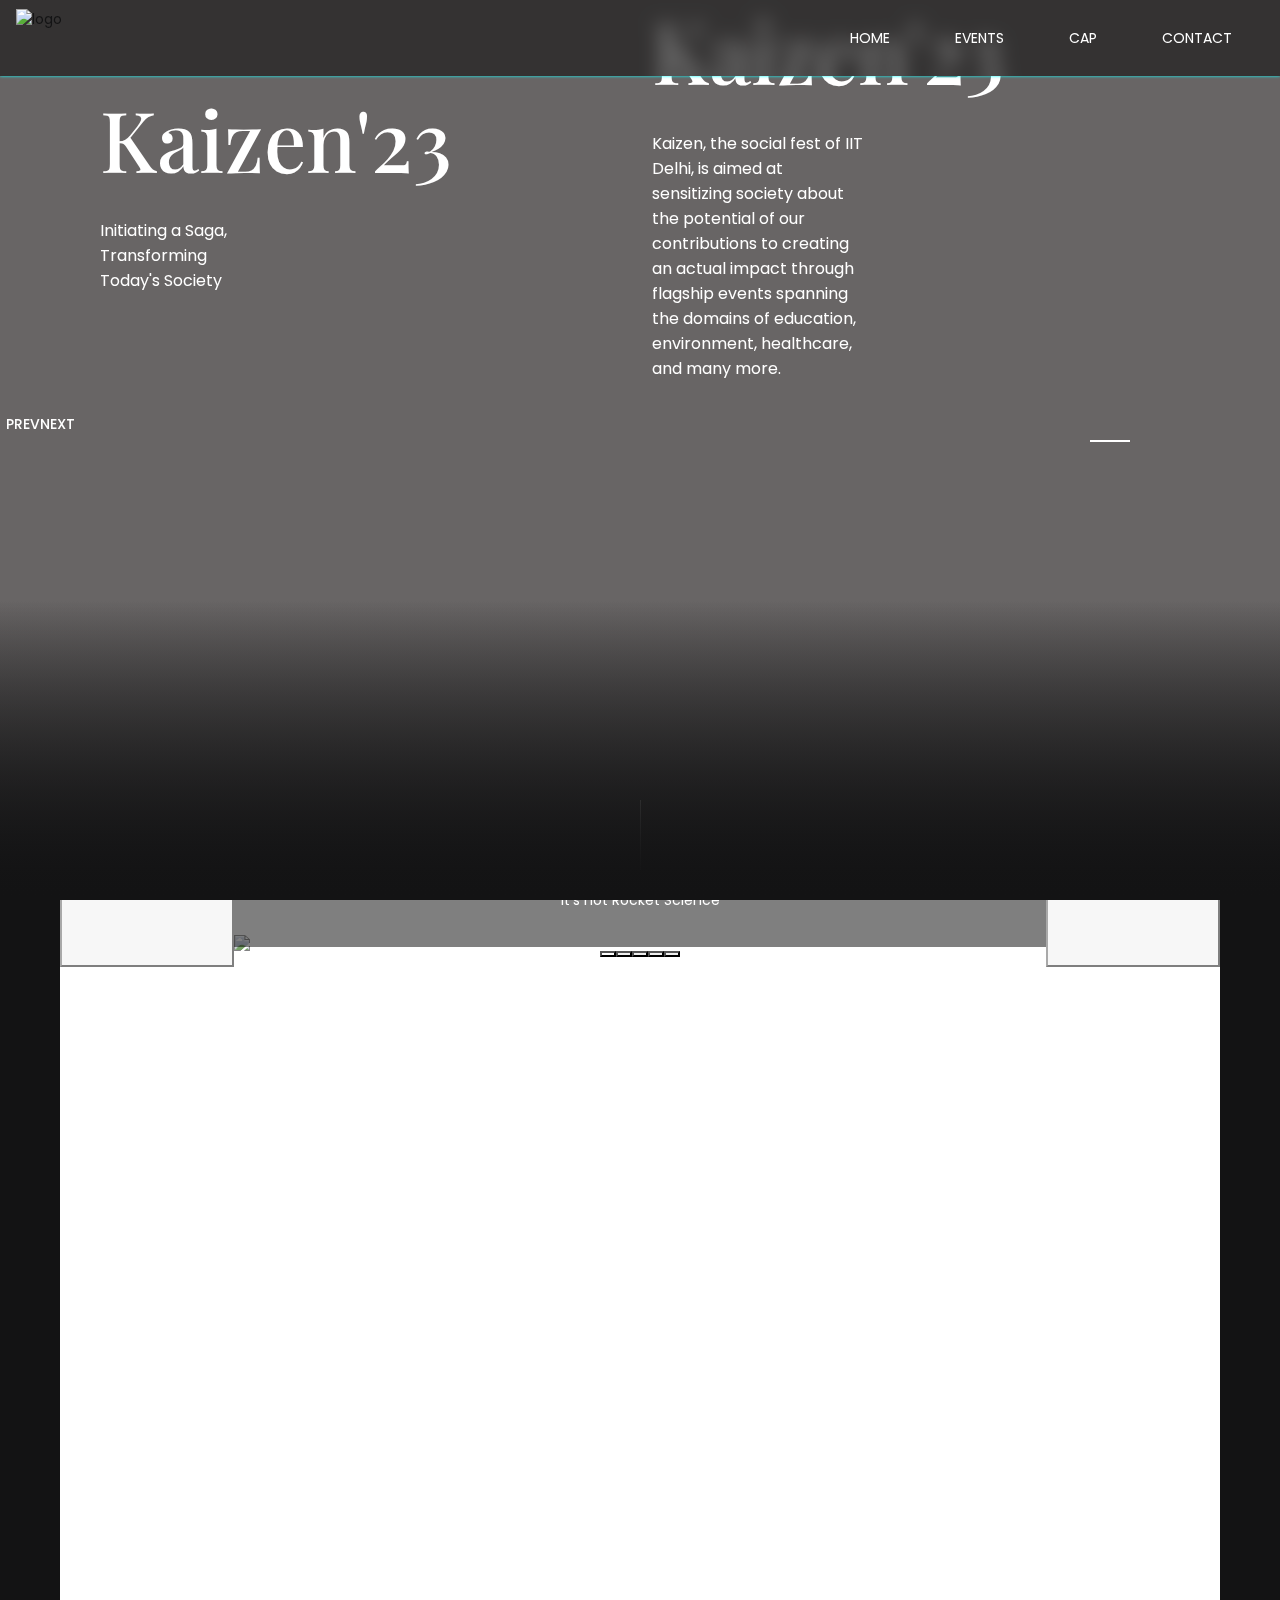
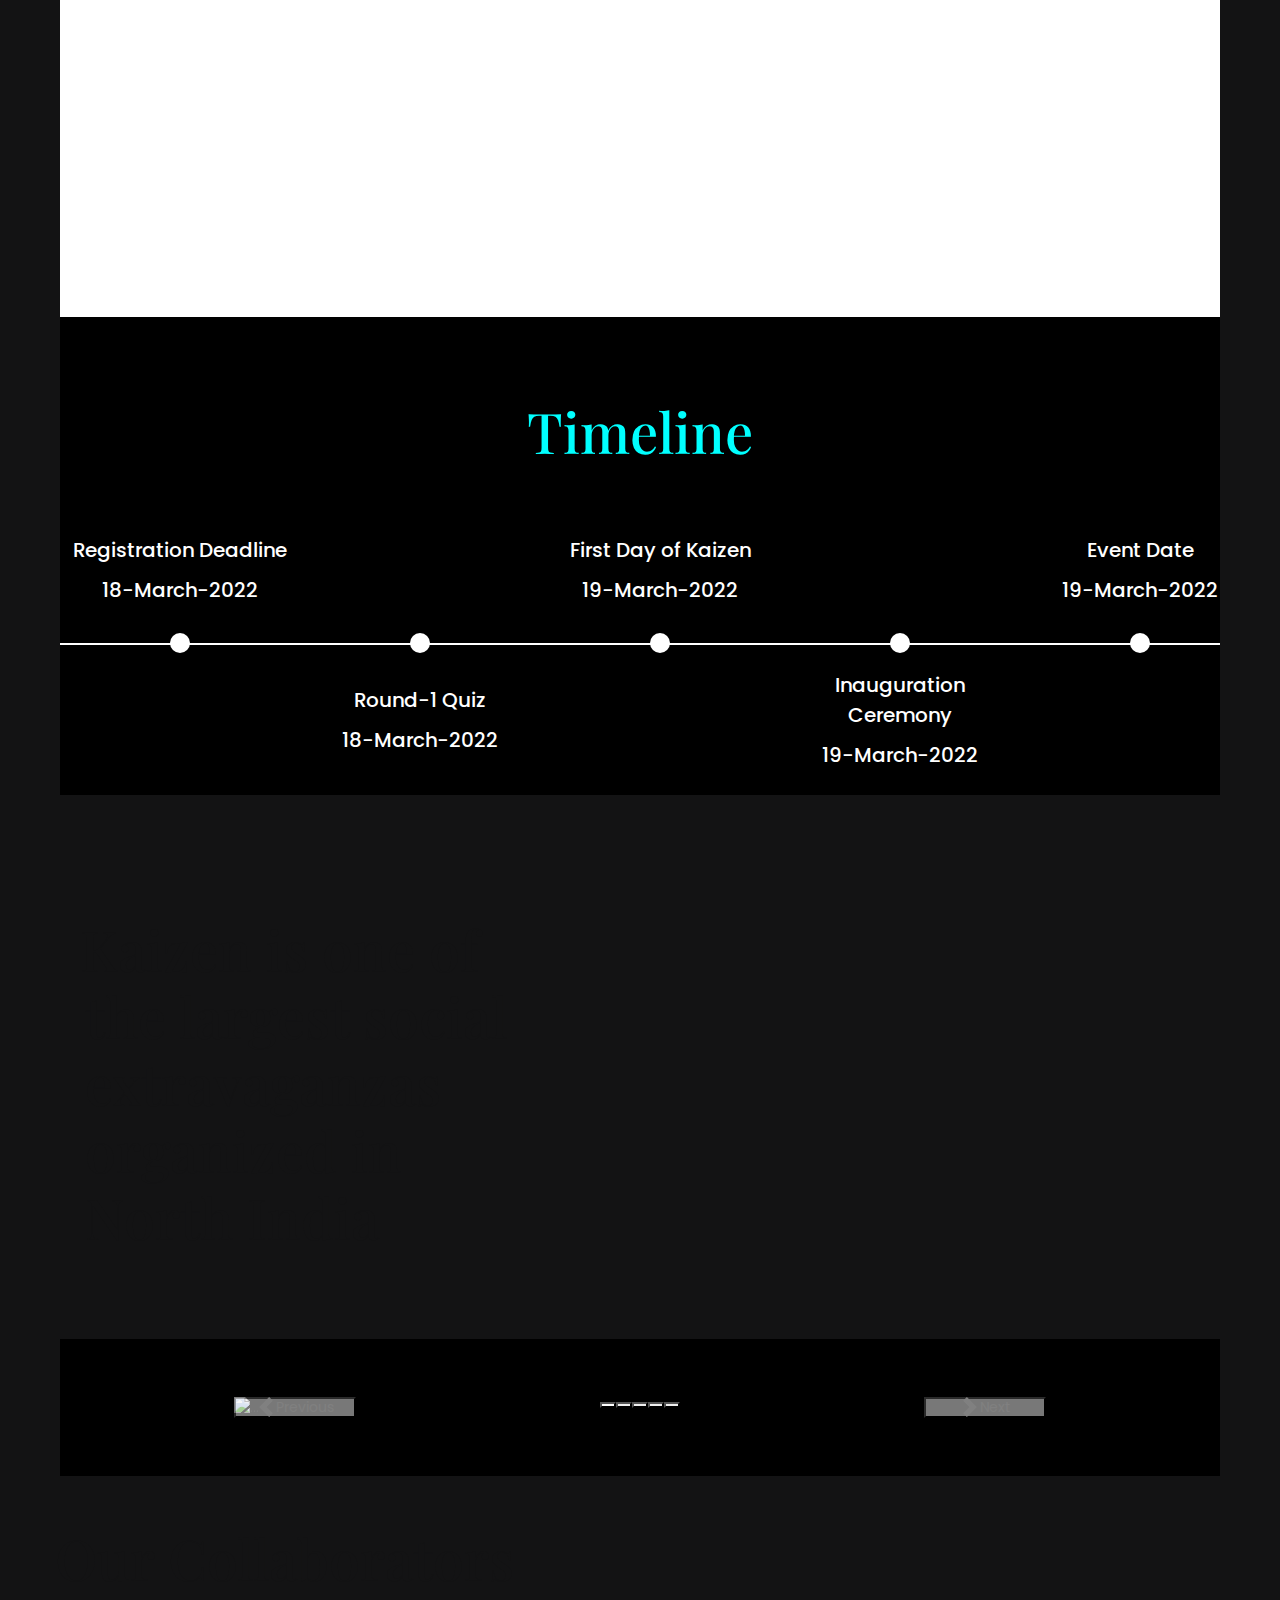
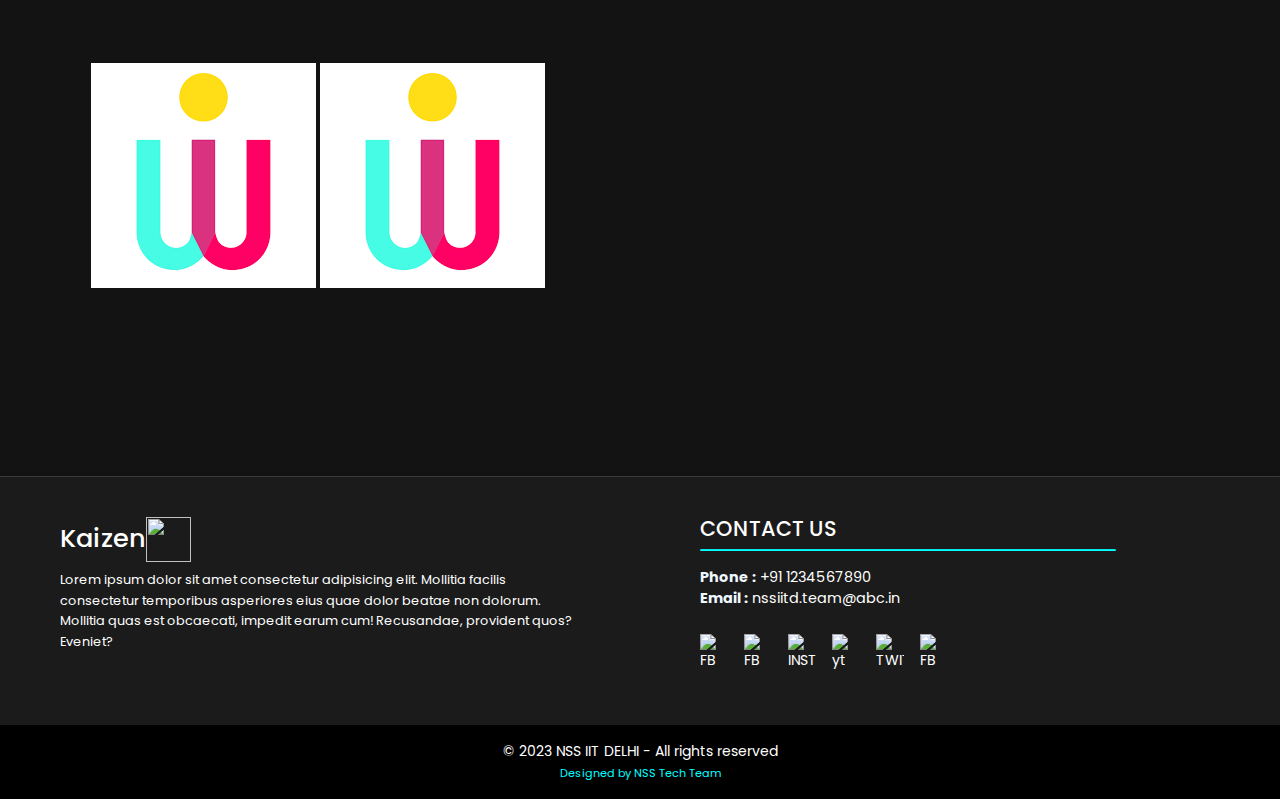
==== commit 32163659: "Merge 388cb4bb00f72c11ee4567aec685179208816ca1 into f112d982c6584ddf1581273ce98dd773ffa84caa" ====
--- a/index.html
+++ b/index.html
@@ -29,7 +29,19 @@
   <link rel="stylesheet" href="css/footer.css">
   <link rel="stylesheet" href="css/header.css">
   <link rel="stylesheet" href="css/events.css">
-
+  <link rel="stylesheet" href="css/gallery-home.css" />
+
+  <link
+  href="https://cdn.jsdelivr.net/npm/bootstrap@5.3.0-alpha1/dist/css/bootstrap.min.css"
+  rel="stylesheet"
+  integrity="sha384-GLhlTQ8iRABdZLl6O3oVMWSktQOp6b7In1Zl3/Jr59b6EGGoI1aFkw7cmDA6j6gD"
+  crossorigin="anonymous"
+/>
+<script
+  src="https://cdn.jsdelivr.net/npm/bootstrap@5.3.0-alpha1/dist/js/bootstrap.bundle.min.js"
+  integrity="sha384-w76AqPfDkMBDXo30jS1Sgez6pr3x5MlQ1ZAGC+nuZB+EYdgRZgiwxhTBTkF7CXvN"
+  crossorigin="anonymous"
+></script>
 
 </head>
 
@@ -159,104 +171,63 @@
 
 
     <section class="content" id="tiles01">
-      <div class="works four-cols">
-        <div class="grid-sizer"></div>
-        <!-- end grid-sizer -->
-        <div class="grid-item-double" style="background-color:	rgb(254, 252, 16); z-index:10;">
-          <figure class="reveal-effect se2-white wow perspective-box"><img src="images/Sociopreneur.png" alt="Image">
-            <figcaption> <a href="https://events-kaizeniitd.netlify.app/sociopreneurs" target="blank">
-                <div class="bg-color" data-background="#ffac06"></div>
-                <!-- end bg-color -->
-                <div class="brand"> <img src="images/sociopreneur-bg.png" alt="Image"> </div>
-                <!-- end brand -->
-                <h5>Innovate | Change | Inspire</h5>
-                <small>More Info</small>
-              </a> </figcaption>
-          </figure>
-        </div>
-        <div class="grid-item-double" style="background-color:	#2095f4; z-index:10;">
-          <figure class="reveal-effect se2-white wow perspective-box"> <img src="images/All Rise 2.jpeg" alt="Image">
-            <figcaption> <a href="https://events-kaizeniitd.netlify.app/all_rise" target="blank">
-                <div class="bg-color" data-background="#ff002a"></div>
-                <!-- end bg-color -->
-                <div class="brand"> <img src="images/All rise-bg.png" alt="Image"> </div>
-                <!-- end brand -->
-                <h5>All Rise For Your Rights</h5>
-                <small>More info</small>
-              </a> </figcaption>
-          </figure>
-        </div>
-        <!-- end grid-item -->
-        <div class="grid-item-double " style="background-color:	#b4c51a; z-index:10;">
-          <figure class="reveal-effect se2-white wow perspective-box"><img src="images/Bazinga.jpg" alt="Image">
-            <figcaption> <a href="https://events-kaizeniitd.netlify.app/bazinga" target="blank">
-                <div class="bg-color" data-background="#f88d25"></div>
-                <!-- end bg-color -->
-                <div class="brand"> <img src="images/bazinga-bg.png" alt="Image"> </div>
-                <!-- end brand -->
-                <h5>A Stand Up Comedy Event</h5>
-                <small>More info</small>
-              </a></figcaption>
-          </figure>
-        </div>
-        <!-- end grid-item -->
-        <div class="grid-item" style="background-color:	#6dd7a9; z-index:10;">
-          <figure class="reveal-effect se2-white wow perspective-box"><img src="images/Hackathon.jpg" alt="Image">
-            <figcaption> <a href="https://events-kaizeniitd.netlify.app/404_resolved" target="blank">
-                <div class="bg-color" data-background="#6dd7a9"></div>
-                <!-- end bg-color -->
-                <div class="brand"> <img src="images/resolved-bg.png" alt="Image"> </div>
-                <!-- end brand -->
-                <h5>Ideate | Code | Win</h5>
-                <small>More Info</small>
-              </a></figcaption>
-          </figure>
-        </div>
-        <!-- end grid-item -->
-        <div class="grid-item" style="background-color:	#2d2d2f; z-index:10;">
-          <figure class="reveal-effect se2-white wow perspective-box"><img src="images/Tamasha.png" alt="Image">
-            <figcaption><a href="https://events-kaizeniitd.netlify.app/tamasha" target="blank">
-                <div class="bg-color" data-background="#2d2d2f"></div>
-                <!-- end bg-color -->
-                <div class="brand"> <img src="images/Tamasha-bg.png" alt="Image"> </div>
-                <!-- end brand -->
-                <h5>Create a New Story</h5>
-                <small>More Info</small>
-                <!-- <small>VIDEO, OTHERS</small> -->
-              </a> </figcaption>
-          </figure>
-        </div>
-        <!-- end grid-item -->
-
-        <!-- end grid-item  Inauguration-->
-        <div class="grid-item-double" style="background-color:	#9f7cb2; z-index:10;">
-          <figure class="reveal-effect se2-white wow perspective-box"><img src="images/Inaguration2 (2).jpeg"
-              target="blank" alt="Image">
-            <figcaption> <a href="https://events-kaizeniitd.netlify.app/aurora">
-                <div class="bg-color" data-background="#e4aab4"></div>
-
-                <div class="brand"> <img src="images/aurora.png" alt="Image"> </div>
-
-                <h5>Where it all begins!</h5>
-                <small>More Info</small>
-              </a> </figcaption>
-          </figure>
-        </div>
-        <!-- end grid-item -->
-        <div class="grid-item" style="background-color:	#fec520; z-index:10;">
-          <figure class="reveal-effect se2-white wow perspective-box"><img src="images/Ingenious Geeks.jpg" alt="Image">
-            <figcaption> <a href="https://events-kaizeniitd.netlify.app/ingenious_geeks" target="blank">
-                <div class="bg-color" data-background="#fec520"></div>
-                <!-- end bg-color -->
-                <div class="brand"> <img src="images/geeks-bg.png" alt="Image"> </div>
-                <!-- end brand -->
-                <h5>It's not rocket science</h5>
-                <small>More Info</small>
-              </a></figcaption>
-          </figure>
-        </div>
-      </div>
-
+      <div class="events-container">
+        <div id="carouselExampleCaptions" class="carousel carousel-dark slide">
+            <div class="carousel-indicators">
+              <button type="button" data-bs-target="#carouselExampleCaptions" data-bs-slide-to="0" class="active" aria-current="true" aria-label="Slide 1"></button>
+              <button type="button" data-bs-target="#carouselExampleCaptions" data-bs-slide-to="1" aria-label="Slide 2"></button>
+              <button type="button" data-bs-target="#carouselExampleCaptions" data-bs-slide-to="2" aria-label="Slide 3"></button>
+              <button type="button" data-bs-target="#carouselExampleCaptions" data-bs-slide-to="3" aria-label="Slide 4"></button>
+              <button type="button" data-bs-target="#carouselExampleCaptions" data-bs-slide-to="4" aria-label="Slide 5"></button>
+
+            </div>
+            <div class="carousel-inner">
+              <div class="carousel-item event-item active">
+                <a href="https://events-kaizeniitd.netlify.app/sociopreneurs" target="blank"><img src="images/Ingenious Geeks.jpg" class="d-block w-100 car-img" alt="..."></a>
+                <div class="carousel-caption d-md-block home-event-cap">
+                  <h5 class="home-event-title event-text-light">Ingenious Geeks</h5>
+                  <p class="home-event-text event-text-light">It's not Rocket Science</p>
+                </div>
+              </div>
+              <div class="carousel-item event-item">
+                <a href="https://events-kaizeniitd.netlify.app/sociopreneurs" target="blank"><img src="images/Sociopreneur.png" class="d-block w-100 car-img" alt="..."></a>
+                <div class="carousel-caption d-md-block home-event-cap">
+                  <h5 class="home-event-title event-text-light">Sociopreneurs</h5>
+                  <p class="home-event-text event-text-light">Innovate | Change | Inspire</p>
+                </div>
+              </div>
+              <div class="carousel-item event-item">
+                <a href="https://events-kaizeniitd.netlify.app/sociopreneurs" target="blank"><img src="images/All Rise 2.jpeg" class="d-block w-100 car-img" alt="..."></a>
+                <div class="carousel-caption d-md-block home-event-cap">
+                  <h5 class="home-event-title event-text-light">All Rise</h5>
+                  <p class="home-event-text event-text-light">All Rise for Your Rights</p>
+                </div>
+              </div>
+              <div class="carousel-item event-item">
+                <a href="https://events-kaizeniitd.netlify.app/sociopreneurs" target="blank"><img src="images/Hackathon.jpg" class="d-block w-100 car-img" alt="..."></a>
+                <div class="carousel-caption d-md-block home-event-cap">
+                  <h5 class="home-event-title event-text-light">404!! Resolved</h5>
+                  <p class="home-event-text event-text-light">Ideate | Code | Win</p>
+                </div>
+              </div>
+              <div class="carousel-item event-item">
+                <a href="https://events-kaizeniitd.netlify.app/sociopreneurs" target="blank"><img src="images/Bazinga.jpg" class="d-block w-100 car-img" alt="..."></a>
+                <div class="carousel-caption d-md-block home-event-cap">
+                  <h5 class="home-event-title event-text-light">More Events</h5>
+                  <p class="home-event-text event-text-light">Click Above!</p>
+                </div>
+              </div>
+            </div>
+            <button class="carousel-control-prev" type="button" data-bs-target="#carouselExampleCaptions" data-bs-slide="prev">
+              <span class="carousel-control-prev-icon" aria-hidden="true"></span>
+              <span class="visually-hidden">Previous</span>
+            </button>
+            <button class="carousel-control-next" type="button" data-bs-target="#carouselExampleCaptions" data-bs-slide="next">
+              <span class="carousel-control-next-icon" aria-hidden="true"></span>
+              <span class="visually-hidden">Next</span>
+            </button>
+          </div>
+      </div>
 
       <!--Timeline-->
       <div class="timeline">
@@ -354,39 +325,90 @@
           <!-- end row -->
         </div>
         <!-- end container -->
-      </div>
+     
 
 
       <!-- Slideshow container -->
-      <div class="slideshow-container">
-
-        <!-- Full-width images with number and caption text -->
-        <div class="mySlides fade">
-          <div class="numbertext"></div>
-          <img src="images/slideshow4.jpeg" style="width:100%">
-        </div>
-        <div class="mySlides fade">
-          <div class="numbertext"></div>
-          <img src="images/slideshow5.jpeg" style="width:100%">
-        </div>
-        <div class="mySlides fade">
-          <div class="numbertext"></div>
-          <img src="images/slideshow6.jpeg" style="width:100%">
-        </div>
-        <div class="mySlides fade">
-          <div class="numbertext"></div>
-          <img src="images/slideshow2.jpeg" style="width:100%">
-        </div>
-
-        <div class="mySlides fade">
-          <div class="numbertext"></div>
-          <img src="images/slideshow1.jpeg" style="width:100%">
-        </div>
-
-        <!-- Next and previous buttons -->
-
-      </div>
-      <br>
+     <!-- Slideshow container -->
+     <div class="gallery-wrapper">
+      <div class="gallery-div">
+        <div
+          id="carouselGallery"
+          class="carousel slide"
+          data-bs-ride="carousel"
+        >
+        <div class="carousel-indicators">
+            <button type="button" data-bs-target="#carouselGallery" data-bs-slide-to="0" class="active" aria-current="true" aria-label="Slide 1"></button>
+            <button type="button" data-bs-target="#carouselGallery" data-bs-slide-to="1" aria-label="Slide 2"></button>
+            <button type="button" data-bs-target="#carouselGallery" data-bs-slide-to="2" aria-label="Slide 3"></button>
+            <button type="button" data-bs-target="#carouselGallery" data-bs-slide-to="3" aria-label="Slide 4"></button>
+            <button type="button" data-bs-target="#carouselGallery" data-bs-slide-to="4" aria-label="Slide 5"></button>
+
+          </div>
+          <div class="carousel-inner">
+            <div class="carousel-item active">
+              <img
+                src="images/slideshow4.jpeg"
+                class="d-block w-100"
+                alt="..."
+              />
+            </div>
+            <div class="carousel-item">
+              <img
+                src="images/slideshow5.jpeg"
+                class="d-block w-100"
+                alt="..."
+              />
+            </div>
+            <div class="carousel-item">
+              <img
+                src="images/slideshow6.jpeg"
+                class="d-block w-100"
+                alt="..."
+              />
+            </div>
+            <div class="carousel-item">
+                <img
+                  src="images/slideshow2.jpeg"
+                  class="d-block w-100"
+                  alt="..."
+                />
+              </div>
+              <div class="carousel-item">
+                <img
+                  src="images/slideshow1.jpeg"
+                  class="d-block w-100"
+                  alt="..."
+                />
+              </div>
+          </div>
+          <button
+            class="carousel-control-prev"
+            type="button"
+            data-bs-target="#carouselGallery"
+            data-bs-slide="prev"
+          >
+            <span
+              class="carousel-control-prev-icon"
+              aria-hidden="true"
+            ></span>
+            <span class="visually-hidden">Previous</span>
+          </button>
+          <button
+            class="carousel-control-next"
+            type="button"
+            data-bs-target="#carouselGallery"
+            data-bs-slide="next"
+          >
+            <span
+              class="carousel-control-next-icon"
+              aria-hidden="true"
+            ></span>
+            <span class="visually-hidden">Next</span>
+          </button>
+        </div>
+      </div>
+    </div>
 
       <!-- The dots/circles -->
       <!-- <div style="text-align:center">
--- a/css/gallery-home.css
+++ b/css/gallery-home.css
@@ -0,0 +1,48 @@
+#carouselExampleCaptions {
+  /* max-height: 90vh; */
+  background-color: white;
+}
+.event-item {
+  padding: 3% 15% 1%;
+  background-color: white;
+}
+.car-img {
+  max-height: 600px;
+  filter: saturate(50%);
+}
+.car-img:hover {
+  filter: saturate(100%);
+}
+.home-event-cap {
+  background-color: rgba(0, 0, 0, 0.5);
+}
+.home-event-title {
+  font-size: 2.5rem;
+  font-weight: 700;
+  margin-bottom: 1rem;
+}
+.event-text-light {
+  color: #fff;
+}
+
+.gallery-wrapper {
+  background-color: black;
+  display: flex;
+  justify-content: center;
+  padding: 5% 0;
+  margin: 5% 0 0;
+}
+.gallery-div {
+  width: 70%;
+}
+@media (max-width: 768px) {
+  .event-item {
+    padding: 0;
+  }
+  .gallery-wrapper {
+    padding: 0;
+  }
+  .gallery-div {
+    width: 100%;
+  }
+}
